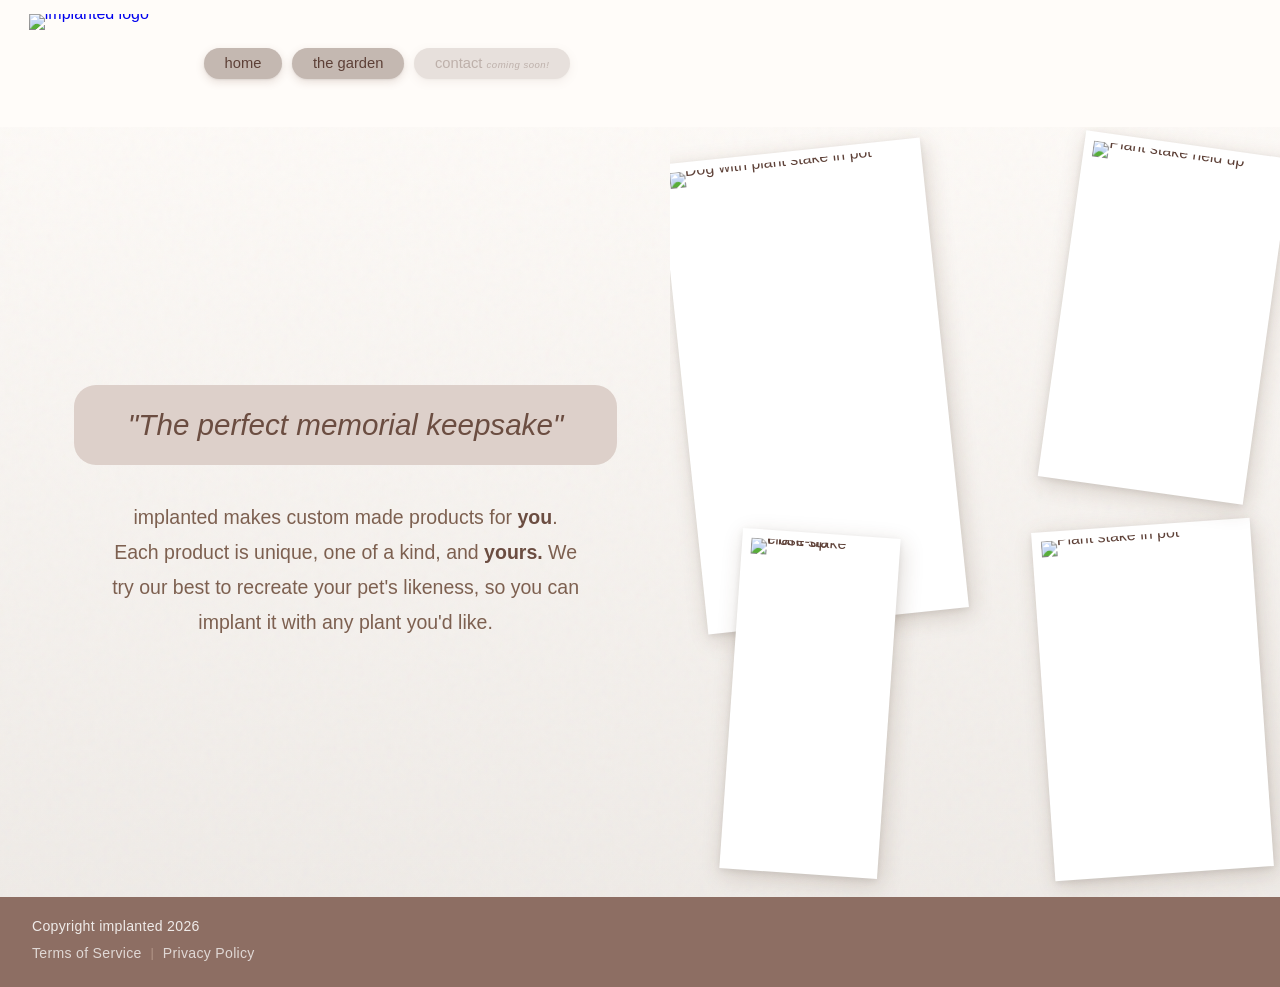
==== index.html @ e3f47401 "Add files via upload" ====
<!DOCTYPE html>
<html lang="en">
<head>
    <meta charset="UTF-8">
    <meta name="viewport" content="width=device-width, initial-scale=1.0">
    <!-- MOBILE REDIRECT — first in <head> so it fires before any render -->
    <script>
        (function () {
            if (sessionStorage.getItem('forceDesktop')) return;
            var isMobile = /Mobi|Android|iPhone|iPad|iPod|BlackBerry|IEMobile|Opera Mini/i.test(navigator.userAgent)
                        || (navigator.maxTouchPoints > 1 && window.innerWidth <= 1024);
            if (isMobile) window.location.replace('mobile.html');
        })();
    </script>
    <title>implanted | Custom 3D Pet Decor</title>
    <link href="https://fonts.googleapis.com/css2?family=Dancing+Script:wght@600;700&family=Montserrat:wght@300;400;500&family=Playfair+Display:ital,wght@0,400;0,600;1,400&display=swap" rel="stylesheet">
    <link rel="stylesheet" href="styles.css">
    <style>
    /* ── Silky animation keyframes ── */
    @keyframes _overlayIn  { from{opacity:0}                                        to{opacity:1} }
    @keyframes _overlayOut { from{opacity:1}                                        to{opacity:0} }
    @keyframes _cardIn     { from{opacity:0;transform:scale(0.88) translateY(32px)} to{opacity:1;transform:scale(1) translateY(0)} }
    @keyframes _cardOut    { from{opacity:1;transform:scale(1) translateY(0)}       to{opacity:0;transform:scale(0.93) translateY(18px)} }
    @keyframes _pageIn     { from{opacity:0;transform:translateY(24px)}             to{opacity:1;transform:translateY(0)} }
    @keyframes _pageOut    { from{opacity:1;transform:translateY(0)}                to{opacity:0;transform:translateY(-16px)} }
    @keyframes _lbSwap     { from{opacity:0;transform:scale(0.96)}                  to{opacity:1;transform:scale(1)} }

    /* 'forwards' keeps the final keyframe state — classes are never removed mid-paint */
    .page-leaving  { animation:_pageOut 0.22s cubic-bezier(.4,0,.6,1)  both; pointer-events:none; }
    .page-entering { animation:_pageIn  0.34s cubic-bezier(.22,1,.36,1) both; }

    ._modal-overlay-in  { animation:_overlayIn  0.22s ease both; }
    ._modal-overlay-out { animation:_overlayOut 0.2s  ease both; }
    ._modal-card-in     { animation:_cardIn     0.38s cubic-bezier(.22,1,.36,1) both; }
    ._modal-card-out    { animation:_cardOut    0.22s cubic-bezier(.4,0,1,1)    both; }
    ._lb-img-swap       { animation:_lbSwap     0.24s ease both; }
    </style>
</head>
<body>

    <!-- ============================================================
         HEADER
    ============================================================ -->
    <header>
        <a class="logo" aria-label="implanted Home" id="logoLink" href="javascript:void(0)" onclick="showPage('home')">
            <div id="logoContainer">
                <img class="logo-frame active" src="https://res.cloudinary.com/daa6tizgt/image/upload/v1778347550/2_coyaic.png" alt="implanted logo" />
                <img class="logo-frame"        src="https://res.cloudinary.com/daa6tizgt/image/upload/v1778347550/3_gdafje.png" alt="" />
                <img class="logo-frame"        src="https://res.cloudinary.com/daa6tizgt/image/upload/v1778347550/4_cb2seg.png" alt="" />
                <img class="logo-frame"        src="https://res.cloudinary.com/daa6tizgt/image/upload/v1778347550/5_opm301.png" alt="" />
                <img class="logo-frame"        src="https://res.cloudinary.com/daa6tizgt/image/upload/v1778347549/6_aorsab.png" alt="" />
                <img class="logo-frame"        src="https://res.cloudinary.com/daa6tizgt/image/upload/v1778347549/7_xacohg.png" alt="" />
                <img class="logo-frame"        src="https://res.cloudinary.com/daa6tizgt/image/upload/v1778347549/8_jvsukc.png" alt="" />
            </div>
        </a>

        <style>
        #logoLink {
            display: flex;
            align-items: center;
            line-height: 0;
        }
        #logoContainer {
            position: relative;
            display: block;
            height: 100px;
            width: 175px; /* will be corrected by JS once image loads */
        }
        #logoContainer .logo-frame {
            position: absolute;
            top: 0; left: 0;
            height: 100px;
            width: auto;
            opacity: 0;
            pointer-events: none;
            display: block;
            /* NO transition here — instant swap, no flicker */
        }
        #logoContainer .logo-frame.active {
            opacity: 1;
        }
        </style>

        <script>
        (function(){
            var container = document.getElementById('logoContainer');
            var imgs = Array.prototype.slice.call(container.querySelectorAll('.logo-frame'));
            var current = 0;
            var animTimer = null;
            var STEP_MS = 35; /* fast, fluid */

            function show(idx) {
                imgs[current].classList.remove('active');
                imgs[idx].classList.add('active');
                current = idx;
            }

            function stepForward() {
                if (current >= imgs.length - 1) return;
                show(current + 1);
                if (current < imgs.length - 1) {
                    animTimer = setTimeout(stepForward, STEP_MS);
                }
            }

            function stepBackward() {
                if (current <= 0) return;
                show(current - 1);
                if (current > 0) {
                    animTimer = setTimeout(stepBackward, STEP_MS);
                }
            }

            function stopAnim() {
                if (animTimer) { clearTimeout(animTimer); animTimer = null; }
            }

            container.addEventListener('mouseenter', function(){ stopAnim(); stepForward(); });
            container.addEventListener('mouseleave', function(){ stopAnim(); stepBackward(); });

            /* Size container to image's natural aspect ratio */
            function sizeContainer() {
                if (!imgs[0].naturalWidth) return;
                var w = Math.round(100 * imgs[0].naturalWidth / imgs[0].naturalHeight);
                container.style.width = w + 'px';
                imgs.forEach(function(img){ img.style.width = w + 'px'; });
            }
            imgs[0].addEventListener('load', sizeContainer);
            sizeContainer(); /* if already cached */
        })();
        </script>

        <nav>
            <a onclick="showPage('home')">Home</a>
            <a onclick="showPage('shop')">THE GARDEN</a>
            <a style="opacity:0.4;cursor:default;pointer-events:none;">Contact <span style="font-size:0.65em;font-style:italic;letter-spacing:0.5px;">Coming soon!</span></a>
        </nav>
    </header>

    <!-- ============================================================
         HOME PAGE
    ============================================================ -->
    <div id="content-home">
        <div class="home-layout">

            <!-- Left column: quote + body text -->
            <div class="home-left">
                <div class="quote-box">
                    <p class="quote-text">"The perfect memorial keepsake"</p>
                </div>
                <p class="home-body-text">
                    implanted makes custom made products for <strong>you</strong>. Each product is unique, one of a kind, and <strong>yours.</strong> We try our best to recreate your pet's likeness, so you can implant it with any plant you'd like.
                </p>
            </div>

            <!-- Right column: photo collage -->
            <div class="home-right">
                <div class="photo-collage">
                    <!-- Top-left: large dog photo, rotated CCW -->
                    <div class="photo photo-dog">
                        <img src="https://res.cloudinary.com/daa6tizgt/image/upload/v1776377572/IMG_0044_1_jrao4p.jpg" alt="Dog with plant stake in pot" />
                    </div>
                    <!-- Top-right: stake held up, rotated CW -->
                    <div class="photo photo-stake-tr">
                        <img src="https://res.cloudinary.com/daa6tizgt/image/upload/v1776380717/IMG_0185_nzknkl.jpg" alt="Plant stake held up" />
                    </div>
                    <!-- Bottom-left: stake held, rotated CW slightly -->
                    <div class="photo photo-stake-bl">
                        <img src="https://res.cloudinary.com/daa6tizgt/image/upload/v1776377572/IMG_0048_1_dnknin.jpg" alt="Plant stake close-up" />
                    </div>
                    <!-- Bottom-right: pot with stake, rotated CCW slightly -->
                    <div class="photo photo-pot">
                        <img src="https://res.cloudinary.com/daa6tizgt/image/upload/v1776377572/IMG_0056_r2qeh1.jpg" alt="Plant stake in pot" />
                    </div>
                </div>
            </div>

        </div>
    </div>

    <!-- ============================================================
         CONTACT PAGE (Live Chat)
    ============================================================ -->
    <div id="content-contact" class="hidden">
        <div class="contact-container">
            <h1>Support Chat</h1>
            <p class="contact-intro">Send us a message and we'll get back to you as soon as possible. One message per 30 minutes.</p>

            <div class="chat-status-bar" id="chatStatusBar">
                <span class="status-dot connecting" id="statusDot"></span>
                <span id="statusText" class="countdown-text">Connecting…</span>
            </div>

            <div class="chat-window">
                <div class="chat-messages" id="chatMessages">
                    <div class="chat-empty" id="chatEmpty">
                        <svg width="32" height="32" viewBox="0 0 24 24" fill="none" stroke="#D7CCC8"
                             stroke-width="1.5" stroke-linecap="round" stroke-linejoin="round">
                            <path d="M21 15a2 2 0 0 1-2 2H7l-4 4V5a2 2 0 0 1 2-2h14a2 2 0 0 1 2 2z"></path>
                        </svg>
                        <span>No Support Chats, Have an Issue?</span>
                    </div>
                </div>
                <div class="chat-input-row">
                    <textarea id="chatInput" class="chat-textarea" placeholder="Type your message…" rows="1" disabled
                        oninput="this.style.height='auto';this.style.height=Math.min(this.scrollHeight,110)+'px'"
                        onkeydown="if(event.key==='Enter'&&!event.shiftKey){event.preventDefault();sendMessage();}"></textarea>
                    <button class="chat-send-btn" id="sendBtn" onclick="sendMessage()" disabled>Send</button>
                </div>
            </div>
        </div>
    </div>

    <!-- ============================================================
         PRIVACY POLICY
    ============================================================ -->
    <div id="content-privacy" class="hidden">
        <div class="policy-container">
            <h1>Privacy Policy</h1>

            <p>Your privacy is our utmost concern. Listed below is everything we collect, use, and distribute.</p>

            <h2>What's Collected</h2>
            <p>Listed below is everything required for us to collect to create, deliver, and send updates on your product.</p>
            <ul>
                <li>Your Name and Address</li>
                <li>Your Email Address</li>
                <li>Your Pet Photo</li>
            </ul>

            <h2>How the Photos are Used</h2>
            <p>Your photo is the centerpiece of the product production. We required it for the 3D recreation on your custom product. Additionally, the finished product may be used in a social media post, however your information will <strong>NEVER</strong> be made public, in any scenario.</p>

            <h2>Payments and User Data</h2>
            <p>Your card information does not get stored on our servers. We use Stripe, a trusted company for payment processing.</p>
            <p>Amazon Web Services are in play keeping order data, order pet photos, and order tracking online.</p>

            <h2>Our Promise</h2>
            <p>None of your data will ever be sold, traded, rented, or anything of that matter. It is purely used for the production and safe delivery of your product.</p>

            <h2>Concerns</h2>
            <p>If you have any concerns in our practices, please use the chat system on this website for any questions about your order, your privacy concerns, or any issues in your experience.</p>
        </div>
    </div>

    <!-- ============================================================
         TERMS OF SERVICE
    ============================================================ -->
    <div id="content-terms" class="hidden">
        <div class="policy-container">
            <h1>Terms of Service</h1>

            <p>Listed below are implanted's terms of service. By placing an order with us, you agree to each and every one of them.</p>

            <h2>1. Copyright Laws</h2>
            <p>Your image must be owned by you, it cannot be the work of any other person, unless you have permission to use their photo. Obviously, using a photo of your pet that a relative took on their phone and sent to you is fine. Our main concern is with professional photography or copyrighted work, ensure you have the proper permissions to upload and use the photo.</p>

            <h2>2. Photo Requirements</h2>
            <p>To make our lives easier, you must have the following truths in your photo:</p>
            <ul>
                <li><strong>Fully in Frame:</strong> The part of your pet you want on the product must be fully in frame, or else, we may have to as for another photo.</li>
                <li><strong>Obstructed Viewing:</strong> Do not send in a photo of a pet with large objects obscuring significant amounts of their body. While a small ball, or blades of grass is fine, please do not make us infer on where parts of the body are.</li>
                <li><strong>Decent Lighting:</strong> Don't send a photo in awful lighting, or with bad resolution. We need to be able to see your pet's features and true colors to properly recreate them.</li>
                <li><strong>Minimal Accessories:</strong> If you let your pet wear a sweater or bandana, please ensure it does not have crazy colors or hard-to-recreate designs, as it makes our job much more difficult. While a cute bandana or collar is fine, consider taking off a tie dye or complicated set of clothes.</li>
                <li>You can upload 1 photo for your order, if you use more than one, we will choose just one.</li>
            </ul>

            <h2>3. Creation and Deletion</h2>
            <p>The photo of your pet will stay on designated machines until the product has been created fully, at that point it will be deleted off of our servers and machines.</p>

            <h2>4. Custom Item Returns</h2>
            <p>Since every creation is different, we cannot accept returns for upset with how your product came out. However, we understand the shipping process is never perfect, and products do arrive broken at times. Please send us a message in the chat panel and we will send you a new product, free of charge.</p>

            <h2>5. Safety and Durability</h2>
            <p>All our products are printed out of PETG (Polyethylene Terephthalate Glycol-modified), better known for its outstanding material performance against UV and weathering, however paint or material may degrade in outdoor conditions, we are not responsible for destruction of the product after improper placement. However, it is not invincible, please keep it away from excess heat or functional stress. As well as this, extreme heat may cause warping. As it is plastic, it may be a good idea to keep it away from direct sunlight as much as possible.</p>
            <p><strong>Child Safety: Any product with sharp edges or points should be kept away from children, we are not responsible for any injuries caused from our products due to insufficient handling.</strong></p>
            <h2>6. Media Posts</h2>
            <p>When you place an order with us, you consent to your product being used in social media posts, where it will be visible. However, your information in any scenario will <strong>NEVER</strong> be made public, you can count on us for that.</p>
        </div>
    </div>
    <div id="content-shop" class="hidden">
        <div class="shop-header">
            <h1>The Garden</h1>
            <p>Custom made keepsakes you'll love for ages.</p>
            <div class="shop-divider"></div>
        </div>

        <div class="shop-grid">
            <div class="product-card" onclick="showPage('product-pet-plant-stake')" style="cursor:pointer;">
                <div class="product-badge" style="display:none;">25% Off</div>

                <div class="product-image-wrap" style="aspect-ratio: 3 / 4; overflow: hidden;">
                    <div id="shopCardImg" style="width:100%;height:100%;background-size:cover;background-position:center top;border-radius:inherit;"></div>
                </div>

                <div class="product-info">
                    <h3 class="product-name"><span class="product-name-the">the</span>Implanted Pet Stake</h3>
                    <div class="product-footer">
                        <div class="product-price">$19.99</div>
                        <button class="shop-btn"
                                onclick="event.stopPropagation(); showPage('product-pet-plant-stake')">View Item</button>
                    </div>
                </div>
            </div>

        </div>
    </div>

    <!-- ============================================================
         PRODUCT DETAIL — Pet Plant Stake
    ============================================================ -->
    <div id="content-product-pet-plant-stake" class="hidden">
        <div class="product-detail-back" onclick="showPage('shop')">
            ← Back to the Garden
        </div>

        <div class="product-detail-container">
            <!-- Images -->
            <div class="product-detail-images">
                <div class="product-detail-main-img" id="mainProductImg">
                </div>
                <div class="product-detail-thumb-row" id="thumbRow">
                </div>
            </div>

            <!-- Info -->
            <div class="product-detail-info">
                <h1 class="product-detail-title">Implanted Pet Stake</h1>
                <p class="product-detail-sale" style="display:none;">25% Off</p>

                <div class="product-detail-price-row">
                    <span class="product-detail-price">$19.99</span>
                    <span class="product-detail-price-orig" style="display:none;">$46.65</span>
                </div>

                <div class="product-detail-divider"></div>

                <p class="product-detail-desc">
                    What's better than a cute plant stake? A plant stake with your FAVORITE pet on it!
                    Meet the Implanted Pet Stake, upload a photo, we process it, and put it onto a 3D model.
                </p>
                <p class="product-detail-desc"><strong>Free shipping until we get off GitHub!</strong></p>

                <ul class="product-detail-features">
                    <li>Medium sized design, perfect for all plants.</li>
                    <li>Nostalgia perfected design.</li>
                    <li>Crafted from YOUR photo.</li>
                    <li>Printed in weathering resistant PETG.</li>
                </ul>

                <button class="product-detail-order-btn" onclick="openEmailModal()">Email Us!</button>
                <p class="product-detail-note">Orders are made-to-order. Please allow 1-7 days for production.</p>
                <p class="product-detail-note" style="margin-top:6px;font-style:italic;opacity:0.75;">Placing orders through email is not permanent, as traction is gained and infrastructure is created, orders will be switched to on-site.</p>
            </div>
        </div>
    </div>

    <script>
    // ── Animated page transitions (wraps app.js showPage) ────────
    window.addEventListener('load', function() {
        if (typeof showPage === 'function') {
            var _origShowPage = showPage;
            window.showPage = function(name) {
                var current = document.querySelector('[id^="content-"]:not(.hidden)');
                if (current && !current.classList.contains('hidden')) {
                    current.classList.add('page-leaving');
                    current.addEventListener('animationend', function onOut() {
                        current.removeEventListener('animationend', onOut);
                        current.classList.remove('page-leaving');
                        _origShowPage(name);
                        var next = document.getElementById('content-' + name);
                        if (next) {
                            next.classList.add('page-entering');
                            next.addEventListener('animationend', function onIn() {
                                next.removeEventListener('animationend', onIn);
                                next.classList.remove('page-entering');
                            }, { once: true });
                        }
                    }, { once: true });
                } else {
                    _origShowPage(name);
                    var next = document.getElementById('content-' + name);
                    if (next) {
                        next.classList.add('page-entering');
                        next.addEventListener('animationend', function onIn() {
                            next.removeEventListener('animationend', onIn);
                            next.classList.remove('page-entering');
                        }, { once: true });
                    }
                }
            };
        }
    });

    // ── Animated modal helpers ────────────────────────────────────
    function _animModalOpen(overlayEl, cardEl) {
        overlayEl.style.display = 'flex';
        // Force a reflow so the browser registers the display change before animating
        void overlayEl.offsetWidth;
        overlayEl.classList.remove('_modal-overlay-out');
        overlayEl.classList.add('_modal-overlay-in');
        if (cardEl) {
            cardEl.classList.remove('_modal-card-out');
            cardEl.classList.add('_modal-card-in');
        }
        document.body.style.overflow = 'hidden';
        // No class removal on animationend — 'both' fill-mode holds the final opacity:1 state
    }
    function _animModalClose(overlayEl, cb) {
        if (!overlayEl || overlayEl.style.display === 'none') { if (cb) cb(); return; }
        var card = overlayEl.querySelector('div');
        overlayEl.classList.remove('_modal-overlay-in');
        overlayEl.classList.add('_modal-overlay-out');
        if (card) {
            card.classList.remove('_modal-card-in');
            card.classList.add('_modal-card-out');
        }
        overlayEl.addEventListener('animationend', function onDone() {
            overlayEl.removeEventListener('animationend', onDone);
            overlayEl.style.display = 'none';
            // Reset animation classes so next open plays fresh
            overlayEl.classList.remove('_modal-overlay-out', '_modal-overlay-in');
            if (card) card.classList.remove('_modal-card-out', '_modal-card-in');
            document.body.style.overflow = '';
            if (cb) cb();
        }, { once: true });
    }
    </script>

    <script>
    // ── Shop card alternating images ──────────────────────────────
    (function() {
        var shopImgs = [
            'https://res.cloudinary.com/daa6tizgt/image/upload/v1776380717/IMG_0185_nzknkl.jpg'
        ];
        var idx = 0;
        var el = document.getElementById('shopCardImg');
        function setShop() { if(el) el.style.backgroundImage = "url('" + shopImgs[idx % shopImgs.length] + "')"; }
        setShop();
        setInterval(function(){ idx++; setShop(); }, 3000);
    })();

    // ── Product detail image gallery ──────────────────────────────
    (function() {
        const frontImages = [
            'https://res.cloudinary.com/daa6tizgt/image/upload/v1776380717/IMG_0182_fg52pz.jpg',
            'https://res.cloudinary.com/daa6tizgt/image/upload/v1776380717/IMG_0185_nzknkl.jpg'
        ];
        const allImages = [
            'https://res.cloudinary.com/daa6tizgt/image/upload/v1776377572/IMG_0044_1_jrao4p.jpg',
            'https://res.cloudinary.com/daa6tizgt/image/upload/v1776380717/IMG_0182_fg52pz.jpg',
            'https://res.cloudinary.com/daa6tizgt/image/upload/v1776380717/IMG_0185_nzknkl.jpg',
            'https://res.cloudinary.com/daa6tizgt/image/upload/v1776377572/IMG_0048_1_dnknin.jpg',
            'https://res.cloudinary.com/daa6tizgt/image/upload/v1776377572/IMG_0056_r2qeh1.jpg'
        ];

        window._deskGallery = allImages;
        window._deskGalleryIdx = 0;

        const startFront = frontImages[Math.floor(Math.random() * frontImages.length)];
        window._deskGalleryIdx = allImages.indexOf(startFront);
        if (window._deskGalleryIdx < 0) window._deskGalleryIdx = 0;

        const mainImg = document.getElementById('mainProductImg');
        mainImg.style.backgroundImage = "url('" + startFront + "')";
        mainImg.style.backgroundSize = 'cover';
        mainImg.style.backgroundPosition = 'center top';
        mainImg.style.aspectRatio = '3 / 4';
        mainImg.style.cursor = 'pointer';
        mainImg.title = 'Click to view gallery';
        mainImg.addEventListener('click', function() { openDesktopGallery(window._deskGalleryIdx); });

        const thumbRow = document.getElementById('thumbRow');
        allImages.forEach(function(url, i) {
            const thumb = document.createElement('div');
            thumb.className = 'product-detail-thumb' + (i === 0 ? ' active' : '');
            thumb.style.backgroundImage = "url('" + url + "')";
            thumb.style.backgroundSize = 'cover';
            thumb.style.backgroundPosition = 'center top';
            thumb.style.aspectRatio = '3 / 4';
            thumb.style.cursor = 'pointer';
            thumb.onclick = function() {
                window._deskGalleryIdx = i;
                mainImg.style.backgroundImage = "url('" + url + "')";
                thumbRow.querySelectorAll('.product-detail-thumb').forEach(function(t) { t.classList.remove('active'); });
                thumb.classList.add('active');
            };
            thumb.addEventListener('dblclick', function(e) { e.stopPropagation(); openDesktopGallery(i); });
            thumbRow.appendChild(thumb);
        });
    })();

    // ── Gallery Lightbox with arrows ──────────────────────────────
    function openDesktopGallery(startIdx) {
        var imgs = window._deskGallery || [];
        window._deskGalleryIdx = ((startIdx || 0) + imgs.length) % imgs.length;
        var lb = document.getElementById('desktopGalleryLb');
        if (!lb) {
            lb = document.createElement('div');
            lb.id = 'desktopGalleryLb';
            lb.style.cssText = 'position:fixed;inset:0;z-index:9999;background:rgba(0,0,0,0.88);display:flex;align-items:center;justify-content:center;';
            lb.innerHTML =
                '<img id="deskLbImg" style="max-width:80vw;max-height:88vh;border-radius:16px;box-shadow:0 8px 48px rgba(0,0,0,0.7);object-fit:contain;user-select:none;pointer-events:none;" />'
              + '<div id="deskLbCounter" style="position:absolute;top:22px;left:50%;transform:translateX(-50%);background:rgba(255,255,255,0.12);backdrop-filter:blur(4px);color:#fff;font-family:Montserrat,sans-serif;font-size:0.75rem;padding:5px 14px;border-radius:20px;letter-spacing:1px;"></div>'
              + '<button onclick="event.stopPropagation();deskGalleryNav(-1)" style="position:absolute;left:22px;top:50%;transform:translateY(-50%);background:rgba(255,255,255,0.15);border:none;color:#fff;font-size:2rem;width:52px;height:52px;border-radius:50%;cursor:pointer;display:flex;align-items:center;justify-content:center;transition:background 0.2s;" onmouseover="this.style.background=\'rgba(255,255,255,0.28)\'" onmouseout="this.style.background=\'rgba(255,255,255,0.15)\'">&#8249;</button>'
              + '<button onclick="event.stopPropagation();deskGalleryNav(1)"  style="position:absolute;right:22px;top:50%;transform:translateY(-50%);background:rgba(255,255,255,0.15);border:none;color:#fff;font-size:2rem;width:52px;height:52px;border-radius:50%;cursor:pointer;display:flex;align-items:center;justify-content:center;transition:background 0.2s;" onmouseover="this.style.background=\'rgba(255,255,255,0.28)\'" onmouseout="this.style.background=\'rgba(255,255,255,0.15)\'">&#8250;</button>'
              + '<button onclick="event.stopPropagation();closeDesktopGallery()" style="position:absolute;top:20px;right:24px;background:rgba(255,255,255,0.15);border:none;color:#fff;font-size:1.6rem;width:44px;height:44px;border-radius:50%;cursor:pointer;line-height:1;">✕</button>';
            lb.addEventListener('click', function(e){ if(e.target===lb) closeDesktopGallery(); });
            document.body.appendChild(lb);
        }
        deskGalleryRender();
        lb.style.display = 'flex';
        void lb.offsetWidth;
        lb.classList.remove('_modal-overlay-out');
        lb.classList.add('_modal-overlay-in');
        document.body.style.overflow = 'hidden';
    }

    function deskGalleryRender() {
        var imgs = window._deskGallery || [];
        var idx  = window._deskGalleryIdx;
        var img  = document.getElementById('deskLbImg');
        var ctr  = document.getElementById('deskLbCounter');
        if (img) {
            img.classList.remove('_lb-img-swap');
            void img.offsetWidth; // reflow to restart animation
            img.src = imgs[idx];
            img.classList.add('_lb-img-swap');
        }
        if (ctr) ctr.textContent = (idx + 1) + ' / ' + imgs.length;
        // Sync main product image
        var mainImg = document.getElementById('mainProductImg');
        if (mainImg) {
            mainImg.style.backgroundImage = "url('" + imgs[idx] + "')";
            var thumbRow = document.getElementById('thumbRow');
            if (thumbRow) {
                thumbRow.querySelectorAll('.product-detail-thumb').forEach(function(t, i) {
                    t.classList.toggle('active', i === idx);
                });
            }
        }
    }

    function deskGalleryNav(dir) {
        var imgs = window._deskGallery || [];
        window._deskGalleryIdx = (window._deskGalleryIdx + dir + imgs.length) % imgs.length;
        deskGalleryRender();
    }

    function closeDesktopGallery() {
        var lb = document.getElementById('desktopGalleryLb');
        if (!lb || lb.style.display === 'none') return;
        lb.classList.remove('_modal-overlay-in');
        lb.classList.add('_modal-overlay-out');
        lb.addEventListener('animationend', function onDone() {
            lb.removeEventListener('animationend', onDone);
            lb.style.display = 'none';
            lb.classList.remove('_modal-overlay-out');
            document.body.style.overflow = '';
        }, { once: true });
    }

    document.addEventListener('keydown', function(e){
        var lb = document.getElementById('desktopGalleryLb');
        if (lb && lb.style.display !== 'none') {
            if (e.key === 'ArrowLeft')  deskGalleryNav(-1);
            if (e.key === 'ArrowRight') deskGalleryNav(1);
            if (e.key === 'Escape')     closeDesktopGallery();
            return;
        }
        if (e.key === 'Escape') closeEmailModal();
    });

    // ── Terms of Service Agreement Popup ─────────────────────────
    function openEmailModal() {
        var t = document.getElementById('tosModal');
        if (!t) {
            t = document.createElement('div');
            t.id = 'tosModal';
            t.style.cssText = 'position:fixed;inset:0;z-index:9999;background:rgba(93,64,55,0.6);backdrop-filter:blur(4px);display:flex;align-items:center;justify-content:center;padding:20px;';
            t.innerHTML = `
<div style="background:#FFFCF9;border-radius:20px;max-width:480px;width:100%;box-shadow:0 12px 60px rgba(93,64,55,0.28);overflow:hidden;font-family:'Montserrat',sans-serif;">
  <div style="background:#8D6E63;padding:18px 24px;display:flex;align-items:center;justify-content:space-between;">
    <span style="font-family:'Playfair Display',serif;font-size:1.1rem;color:#FFF8E1;font-weight:600;">Terms of Service</span>
    <button onclick="closeTosModal()" style="background:rgba(255,255,255,0.15);border:none;color:#FFF8E1;font-size:1.2rem;width:32px;height:32px;border-radius:50%;cursor:pointer;line-height:1;">✕</button>
  </div>
  <div style="padding:22px 24px 20px 24px;max-height:52vh;overflow-y:auto;">
    <p style="font-size:0.82rem;color:#6D4C41;line-height:1.7;margin-bottom:12px;">By passing this page you agree to the following terms:</p>
    <ul style="font-size:0.78rem;color:#6D4C41;line-height:1.8;padding-left:18px;margin-bottom:14px;">
      <li>You have creative license or permission to use the uploaded photo.</li>
      <li>Your photo has the wanted part of your pet in frame, there are no obstructions, there is good lighting, and any extremely complicated clothing is not on the animal.</li>
      <li>You cannot get a return for disliking the product, but if it is broken or dismantled on arrival, you are eligible for a new product, free of charge.</li>
      <li>You will not keep the product in direct sunlight or heat for extreme amounts of time, even though it is made from a weathering resistant material. Along with this, we are not responsible for degrading or delamination of paint or any other material on the product if left outside, as it is not designed for harsh weather conditions.</li>
      <li>You will keep the sharp object out of reach from children.</li>
      <li>You can upload 1 photo per order, no more no less.</li>
      <li>You consent to the product produced being posted on social media, with no mention to your info.</li>
    </ul>
    <p style="font-size:0.74rem;color:#A1887F;margin-bottom:18px;">Read the full version <a onclick="closeTosModal();showPage('terms')" style="color:#7CB342;cursor:pointer;text-decoration:underline;">here</a>.</p>
    <label style="display:flex;align-items:flex-start;gap:10px;cursor:pointer;padding:12px 14px;background:#EFEBE7;border-radius:10px;border:2px solid transparent;" id="tosAgreeLbl">
      <input type="checkbox" id="tosCheck" onchange="updateTosBtn()" style="margin-top:2px;accent-color:#7CB342;width:16px;height:16px;flex-shrink:0;cursor:pointer;">
      <span style="font-size:0.8rem;color:#5D4037;line-height:1.5;">I read and agree to the terms listed above, and fully understand them.</span>
    </label>
  </div>
  <div style="padding:16px 24px 20px 24px;display:flex;justify-content:flex-end;gap:10px;border-top:1px solid #E0D8D0;">
    <button onclick="closeTosModal()" style="background:transparent;border:1.5px solid #D7CCC8;color:#8D6E63;border-radius:10px;padding:9px 18px;font-family:'Montserrat',sans-serif;font-size:0.78rem;font-weight:600;cursor:pointer;">Cancel</button>
    <button id="tosAgreeBtn" onclick="onTosAgree()" disabled style="background:#C8C8C8;color:#fff;border:none;border-radius:10px;padding:9px 20px;font-family:'Montserrat',sans-serif;font-size:0.78rem;font-weight:600;cursor:not-allowed;transition:background 0.2s;">Continue \u2192</button>
  </div>
</div>`;
            t.addEventListener('click', function(e){ if(e.target===t) closeTosModal(); });
            document.body.appendChild(t);
        }
        var cb = document.getElementById('tosCheck');
        if (cb) cb.checked = false;
        updateTosBtn();
        var card = t.querySelector('div');
        _animModalOpen(t, card);
    }
    function updateTosBtn() {
        var cb  = document.getElementById('tosCheck');
        var btn = document.getElementById('tosAgreeBtn');
        var lbl = document.getElementById('tosAgreeLbl');
        if (!btn || !cb) return;
        if (cb.checked) {
            btn.disabled = false;
            btn.style.background = '#8D6E63';
            btn.style.cursor = 'pointer';
            if (lbl) lbl.style.borderColor = '#A5D6A7';
        } else {
            btn.disabled = true;
            btn.style.background = '#C8C8C8';
            btn.style.cursor = 'not-allowed';
            if (lbl) lbl.style.borderColor = 'transparent';
        }
    }
    function closeTosModal() {
        var t = document.getElementById('tosModal');
        _animModalClose(t);
    }
    function onTosAgree() {
        var t = document.getElementById('tosModal');
        _animModalClose(t, function(){ openEmailModalDirect(); });
    }

    // ── Email Modal ───────────────────────────────────────────────
    function openEmailModalDirect() {
        var m = document.getElementById('emailModal');
        if (!m) {
            m = document.createElement('div');
            m.id = 'emailModal';
            m.style.cssText = 'position:fixed;inset:0;z-index:9998;background:rgba(93,64,55,0.55);backdrop-filter:blur(4px);display:flex;align-items:center;justify-content:center;padding:20px;';
            m.innerHTML = `
<div style="background:#FFFCF9;border-radius:24px;max-width:560px;width:100%;box-shadow:0 12px 60px rgba(93,64,55,0.22);overflow:hidden;font-family:'Montserrat',sans-serif;">
  <!-- Header -->
  <div style="background:#8D6E63;padding:22px 28px 18px 28px;text-align:center;position:relative;">
    <svg width="160" height="52" viewBox="0 0 260 90" xmlns="http://www.w3.org/2000/svg">
      <defs><path id="emCurve" d="M 20,65 Q 130,15 240,65" fill="transparent"/></defs>
      <text font-family="'Dancing Script',cursive" font-size="42" fill="#FFF8E1" font-weight="bold">
        <textPath href="#emCurve" startOffset="50%" text-anchor="middle">implanted</textPath>
      </text>
      <path d="M 50,70 Q 130,30 210,70" stroke="#A5D6A7" stroke-width="3" fill="transparent" stroke-linecap="round"/>
    </svg>
    <button onclick="closeEmailModal()" style="position:absolute;top:14px;right:18px;background:rgba(255,255,255,0.15);border:none;color:#FFF8E1;font-size:1.3rem;width:36px;height:36px;border-radius:50%;cursor:pointer;">✕</button>
  </div>
  <!-- Body -->
  <div style="padding:28px 30px 24px 30px;">
    <p style="font-family:'Playfair Display',serif;font-size:1.45rem;font-weight:600;color:#5D4037;margin-bottom:4px;">My Product Purchase</p>
    <p style="font-size:0.8rem;color:#8D6E63;margin-bottom:20px;">
      to: <span id="emailAddr" style="color:#7CB342;font-weight:600;cursor:pointer;border-bottom:1px dashed #7CB342;" title="Click to copy" onclick="copyEmail()">implantedemailing@gmail.com</span>
      <span id="copiedTag" style="display:none;margin-left:8px;font-size:0.7rem;color:#7CB342;font-style:italic;">✓ Copied!</span>
    </p>
    <p style="font-family:'Playfair Display',serif;font-size:1rem;color:#5D4037;margin-bottom:4px;">Dear <span style="font-family:'Dancing Script',cursive;font-size:1.15rem;color:#7CB342;text-decoration:underline;text-decoration-color:#A5D6A7;">implanted</span>,</p>
    <p style="font-size:0.68rem;color:#A1887F;font-style:italic;margin-bottom:14px;">This is merely an example, write what you wish in the email you send</p>
    <p style="font-size:0.88rem;color:#6D4C41;line-height:1.75;margin-bottom:16px;">I am ordering (number of plant stakes) with the (photo) provided below, please deliver it (location of delivery), my FULL address is (Street, City, ZIP Code, Country.) I hope this image works well!</p>
    <p style="font-size:0.76rem;color:#8D6E63;line-height:1.6;margin-bottom:22px;padding:14px 16px;background:#EFEBE7;border-radius:12px;">Anything in the example prompt that is in parentheses <strong>MUST</strong> be included in your email. We're sorry for the difficult ordering process right now, and promise it will be better in the future.</p>
    <div style="margin-top:22px;padding-top:18px;border-top:1px solid #E0D8D0;display:flex;justify-content:space-between;align-items:center;flex-wrap:wrap;gap:10px;">
      <p style="font-size:0.72rem;color:#A1887F;max-width:300px;line-height:1.5;">Copy the listed email address, write your email, and send it out! We will respond with an order confirmation ASAP, then get your product on the production line!</p>
      <button onclick="copyEmail()" style="background:#8D6E63;color:#FFF8E1;border:none;border-radius:10px;padding:10px 20px;font-family:'Montserrat',sans-serif;font-size:0.78rem;font-weight:600;letter-spacing:1px;cursor:pointer;">Copy Email</button>
    </div>
  </div>
</div>`;
            m.addEventListener('click', function(e){ if(e.target===m) closeEmailModal(); });
            document.body.appendChild(m);
        }
        var card = m.querySelector('div');
        _animModalOpen(m, card);
    }
    function closeEmailModal() {
        var m = document.getElementById('emailModal');
        _animModalClose(m);
    }
    function copyEmail() {
        var email = 'implantedemailing@gmail.com';
        if (navigator.clipboard && navigator.clipboard.writeText) {
            navigator.clipboard.writeText(email).then(function() {
                showCopiedToast();
            }).catch(function() {
                fallbackCopy(email);
            });
        } else {
            fallbackCopy(email);
        }
    }
    function fallbackCopy(text) {
        var ta = document.createElement('textarea');
        ta.value = text;
        ta.style.cssText = 'position:fixed;top:0;left:0;opacity:0;';
        document.body.appendChild(ta);
        ta.focus();
        ta.select();
        ta.setSelectionRange(0, 99999);
        try { document.execCommand('copy'); showCopiedToast(); } catch(e) {}
        document.body.removeChild(ta);
    }
    function showCopiedToast() {
        var existing = document.getElementById('copiedToast');
        if (existing) existing.remove();

        var toast = document.createElement('div');
        toast.id = 'copiedToast';
        toast.style.cssText = [
            'position:fixed;inset:0;z-index:99999;',
            'display:flex;align-items:center;justify-content:center;',
            'background:rgba(93,64,55,0.45);backdrop-filter:blur(12px);-webkit-backdrop-filter:blur(12px);',
            'animation:_overlayIn 0.28s cubic-bezier(.22,1,.36,1) both;',
            'cursor:pointer;'
        ].join('');

        toast.innerHTML = [
            '<div style="',
                'background:#FFFCF9;border-radius:28px;padding:48px 56px;',
                'display:flex;flex-direction:column;align-items:center;gap:20px;',
                'box-shadow:0 20px 70px rgba(93,64,55,0.28);',
                'max-width:380px;width:90%;text-align:center;',
                'animation:_cardIn 0.38s cubic-bezier(.22,1,.36,1) both;',
            '">',
                '<div style="',
                    'width:72px;height:72px;border-radius:50%;',
                    'background:linear-gradient(135deg,#7CB342,#A5D6A7);',
                    'display:flex;align-items:center;justify-content:center;',
                    'box-shadow:0 6px 24px rgba(124,179,66,0.35);',
                '">',
                    '<svg width="34" height="34" viewBox="0 0 24 24" fill="none" stroke="#fff" stroke-width="2.5" stroke-linecap="round" stroke-linejoin="round">',
                        '<polyline points="20 6 9 17 4 12"></polyline>',
                    '</svg>',
                '</div>',
                '<div>',
                    '<p style="font-family:\'Playfair Display\',serif;font-size:1.3rem;font-weight:600;color:#5D4037;margin-bottom:8px;">Copied!</p>',
                    '<p style="font-family:\'Montserrat\',sans-serif;font-size:0.83rem;color:#8D6E63;line-height:1.6;">Email address copied<br>to your clipboard.</p>',
                '</div>',
                '<p style="font-family:\'Montserrat\',sans-serif;font-size:0.68rem;color:#A1887F;letter-spacing:0.5px;">Click anywhere to dismiss</p>',
            '</div>'
        ].join('');

        document.body.appendChild(toast);

        function dismissToast() {
            if (!document.getElementById('copiedToast')) return;
            toast.style.animation = '_overlayOut 0.22s ease both';
            var card = toast.querySelector('div');
            if (card) card.style.animation = '_cardOut 0.22s cubic-bezier(.4,0,1,1) both';
            toast.addEventListener('animationend', function onDone() {
                toast.removeEventListener('animationend', onDone);
                toast.remove();
            }, { once: true });
        }

        toast.addEventListener('click', dismissToast);
        setTimeout(dismissToast, 2200);
    }
    document.addEventListener('keydown', function(e){ if(e.key==='Escape'){ closeDesktopGallery(); closeTosModal(); closeEmailModal(); } });
    </script>

    <!-- ============================================================
         FOOTER
    ============================================================ -->
    <footer>
        <p>Copyright implanted 2026</p>
        <div class="footer-links">
            <a onclick="showPage('terms')">Terms of Service</a>
            <span class="footer-sep">|</span>
            <a onclick="showPage('privacy')">Privacy Policy</a>
        </div>
    </footer>

    <!-- Scripts — order matters: chat.js first, then app.js -->
    <script src="chat.js"></script>
    <script src="app.js"></script>

</body>
</html>
---- styles.css ----
/* ============================================================
   styles.css — implanted | Custom 3D Pet Decor
   ============================================================ */

/* --- GENERAL STYLES --- */
:root {
    --header-footer-bg: #8D6E63;
    --header-text: #FFF8E1;
    --text-color: #5D4037;
    --text-light: #FFFFFF;
    --accent-green: #7CB342;
    --bg-body-start: #FFFCF9;
    --bg-body-end: #EFEBE7;
    --border-color: #E0D8D0;
}

body {
    margin: 0;
    padding: 0;
    font-family: 'Calps', 'Nunito', sans-serif;
    color: var(--text-color);
    background-color: var(--bg-body-start);
    line-height: 1.9;
    font-weight: 400;
    user-select: none;
    -webkit-user-select: none;
    -moz-user-select: none;
    -ms-user-select: none;
    background-image:
        url("data:image/svg+xml,%3Csvg viewBox='0 0 200 200' xmlns='http://www.w3.org/2000/svg'%3E%3Cfilter id='noiseFilter'%3E%3CfeTurbulence type='fractalNoise' baseFrequency='0.65' numOctaves='3' stitchTiles='stitch'/%3E%3C/filter%3E%3Crect width='100%25' height='100%25' filter='url(%23noiseFilter)' opacity='0.03'/%3E%3C/svg%3E"),
        linear-gradient(to bottom, var(--bg-body-start) 0%, var(--bg-body-end) 100%);
    background-attachment: fixed;
    overflow-x: hidden;
}

/* --- UTILITIES --- */
.hidden { display: none !important; }

.fade-in { animation: fadeInPage 0.5s ease-out forwards; }

@keyframes fadeInPage {
    from { opacity: 0; transform: translateY(10px); }
    to   { opacity: 1; transform: translateY(0); }
}

/* =============================================================
   HEADER — pill-button nav style
   ============================================================= */
header {
    background-color: var(--bg-body-start);
    padding: 0.85rem 1.8rem;
    display: flex;
    align-items: center;
    position: relative;
    z-index: 10;
    box-shadow: none;
}

nav {
    display: flex;
    gap: 10px;
}

nav a {
    background-color: #C4B8B1;
    color: #5D4037;
    text-decoration: none;
    font-family: 'Calps', 'Nunito', sans-serif;
    font-size: 0.92rem;
    font-weight: 500;
    padding: 0.52rem 1.3rem;
    border-radius: 50px;
    cursor: pointer;
    letter-spacing: 0;
    text-transform: lowercase;
    box-shadow:
        0 3px 8px rgba(120, 85, 65, 0.18),
        0 1px 2px rgba(0, 0, 0, 0.07);
    transition: background-color 0.2s ease, box-shadow 0.2s ease;
    position: relative;
    line-height: 1;
}

nav a::after {
    display: none; /* Remove underline animation */
}

nav a:hover {
    background-color: #B8ABA3;
    color: #4A3028;
    box-shadow:
        0 4px 12px rgba(120, 85, 65, 0.22),
        0 1px 3px rgba(0, 0, 0, 0.08);
}

/* =============================================================
   HOME PAGE — two-column layout
   ============================================================= */
#content-home {
    overflow: hidden;
}

.home-layout {
    display: flex;
    height: calc(100vh - 130px); /* viewport minus header (~60px) and footer (~70px) */
    min-height: 560px;
    align-items: stretch;
}

/* ---- Left column: quote + body text ---- */
.home-left {
    flex: 0 0 42%;
    display: flex;
    flex-direction: column;
    align-items: center;
    justify-content: center;
    padding: 2rem 3.5rem 2rem 6%;
    gap: 2.2rem;
}

.quote-box {
    background-color: #DDD0CA;
    border-radius: 22px;
    padding: 1.3rem 2.2rem;
    max-width: 88%;
    width: 88%;
    display: flex;
    align-items: center;
    justify-content: center;
}

.quote-text {
    font-family: 'Calps', 'Nunito', sans-serif;
    font-style: italic;
    font-size: 1.85rem;
    color: #6B4D41;
    margin: 0;
    line-height: 1.3;
    text-align: center;
    font-weight: 400;
}

.home-body-text {
    font-family: 'Calps', 'Nunito', sans-serif;
    font-size: 1.22rem;
    color: #7D6050;
    line-height: 1.78;
    text-align: center;
    max-width: 88%;
    margin: 0;
    font-weight: 400;
}

.home-body-text strong {
    font-weight: 700;
    color: #6B4D41;
}

/* ---- Right column: photo collage ---- */
.home-right {
    flex: 1;
    position: relative;
    overflow: hidden;
}

.photo-collage {
    position: absolute;
    inset: 0;
}

/* All photo wrappers — polaroid white-border style */
.photo {
    position: absolute;
    background-color: #FFFFFF;
    padding: 9px;
    box-shadow:
        3px 6px 22px rgba(80, 50, 30, 0.18),
        0 2px 6px rgba(0, 0, 0, 0.08);
    line-height: 0;
}

.photo img {
    display: block;
    width: 100%;
    height: 100%;
    object-fit: cover;
}

/* --- Dog photo — large, top-left of collage, rotated CCW --- */
.photo-dog {
    left: 2%;
    top: 3%;
    width: 40%;
    height: 59%;
    transform: rotate(-6deg);
    transform-origin: center center;
    z-index: 1;
}

/* --- Stake photo — top right, rotated CW --- */
.photo-stake-tr {
    right: 2%;
    top: 2%;
    width: 31%;
    height: 43%;
    transform: rotate(8deg);
    transform-origin: center center;
    z-index: 3;
}

/* --- Stake photo — bottom left, rotated CW slightly --- */
.photo-stake-bl {
    left: 10%;
    bottom: 3%;
    width: 23%;
    height: 42%;
    transform: rotate(4deg);
    transform-origin: center center;
    z-index: 2;
}

/* --- Pot photo — bottom right, rotated CCW slightly --- */
.photo-pot {
    right: 3%;
    bottom: 3%;
    width: 33%;
    height: 43%;
    transform: rotate(-4deg);
    transform-origin: center center;
    z-index: 2;
}

/* =============================================================
   LEGACY HOME SECTIONS (kept for reference; no longer rendered)
   ============================================================= */
.hero {
    text-align: center;
    padding: 8rem 5% 4rem 5%;
    background-color: transparent;
    opacity: 0;
    animation: fadeInUp 1s ease-out forwards;
    animation-delay: 0.2s;
}

@keyframes fadeInUp {
    from { opacity: 0; transform: translateY(30px); }
    to   { opacity: 1; transform: translateY(0); }
}

@keyframes float {
    0%   { transform: translateY(0px); }
    50%  { transform: translateY(-10px); }
    100% { transform: translateY(0px); }
}

.hero h2 {
    font-family: 'Playfair Display', serif;
    font-size: 3.5rem;
    margin-bottom: 4rem;
    font-weight: 400;
    color: var(--text-color);
    letter-spacing: -0.5px;
    line-height: 1.2;
}

.green-text {
    color: var(--accent-green);
    font-size: 1.3em;
    font-weight: 700;
    display: inline-block;
    animation: float 6s ease-in-out infinite;
    cursor: default;
}

.furry-text {
    color: #8D6E63;
    font-size: 1.3em;
    font-weight: 700;
    display: inline-block;
    animation: float 6s ease-in-out infinite;
    animation-delay: 0.5s;
    cursor: default;
}

.image-gallery {
    display: flex;
    justify-content: center;
    flex-wrap: wrap;
    gap: 3rem;
    margin-top: 2rem;
}

.img-placeholder {
    width: 300px;
    height: 420px;
    background-color: #F5F0EB;
    display: flex;
    align-items: center;
    justify-content: center;
    color: #A1887F;
    border-radius: 4px;
    object-fit: cover;
    background-size: cover;
    background-position: center;
    border: 12px solid #FDFBF9;
    box-shadow: 0 10px 30px rgba(141, 110, 99, 0.15);
    transition: all 0.5s cubic-bezier(0.175, 0.885, 0.32, 1.275);
    position: relative;
}

.img-placeholder:nth-child(1) { transform: rotate(-2deg); }
.img-placeholder:nth-child(2) { transform: rotate(1deg); margin-top: -20px; }
.img-placeholder:nth-child(3) { transform: rotate(2deg); }

.img-placeholder:hover {
    transform: scale(1.05) rotate(0deg) translateY(-10px);
    box-shadow: 0 20px 40px rgba(141, 110, 99, 0.25);
    z-index: 5;
}

.mission {
    max-width: 900px;
    margin: 4rem auto 6rem auto;
    padding: 2rem 5%;
    text-align: center;
    position: relative;
}

.mission h2 {
    font-family: 'Dancing Script', cursive;
    font-size: 3.5rem;
    margin-bottom: 1.5rem;
    margin-top: 2rem;
    color: var(--text-color);
    font-weight: 700;
}

.mission p {
    font-size: 1.35rem;
    line-height: 2.1;
    color: #6D4C41;
    font-family: 'Playfair Display', serif;
}

.highlight-keyword {
    color: var(--accent-green);
    font-style: italic;
    font-weight: 600;
    transition: color 0.3s ease;
    cursor: default;
}

.highlight-keyword:hover { color: #6D4C41; }

.expectations {
    padding: 2rem 5% 8rem 5%;
    background-color: transparent;
    text-align: center;
}

.expectations h2 {
    margin-bottom: 5rem;
    font-family: 'Montserrat', sans-serif;
    font-size: 0.95rem;
    text-transform: uppercase;
    letter-spacing: 4px;
    color: #A1887F;
    position: relative;
    display: inline-block;
}

.expectations-grid {
    display: flex;
    justify-content: center;
    flex-wrap: wrap;
    gap: 4rem;
}

.expectation-item {
    flex: 0 1 280px;
    text-align: center;
    padding: 2rem;
    border-radius: 8px;
    transition: transform 0.3s ease;
}

.expectation-item:hover { transform: translateY(-10px); }

.expectation-item h3 {
    font-family: 'Playfair Display', serif;
    font-size: 1.4rem;
    margin-bottom: 0.5rem;
    margin-top: 1.5rem;
    color: #5D4037;
    font-weight: 600;
    font-style: italic;
}

.expectation-item p {
    font-size: 0.95rem;
    color: #8D6E63;
    line-height: 1.6;
    margin-top: 0.5rem;
}

.icon-circle {
    width: 80px;
    height: 80px;
    background-color: rgba(255, 255, 255, 0.4);
    border: 1px solid rgba(255, 255, 255, 0.6);
    border-radius: 50%;
    display: flex;
    align-items: center;
    justify-content: center;
    margin: 0 auto;
    transition: all 0.3s ease;
    box-shadow: 0 5px 15px rgba(141, 110, 99, 0.05);
}

.expectation-item:hover .icon-circle {
    background-color: #FFFFFF;
    transform: scale(1.1);
    box-shadow: 0 8px 20px rgba(141, 110, 99, 0.15);
}

.icon-svg {
    width: 36px;
    height: 36px;
    stroke: var(--accent-green);
    stroke-width: 1.5;
    fill: none;
    stroke-linecap: round;
    stroke-linejoin: round;
    transition: stroke 0.3s ease;
}

.expectation-item:hover .icon-svg { stroke: #5D4037; }

/* --- SCROLL REVEAL --- */
.reveal {
    opacity: 0;
    transform: translateY(80px);
    transition: all 1.2s ease-out;
}

.reveal.active {
    opacity: 1;
    transform: translateY(0);
}

/* --- CONTACT & POLICY --- */
.policy-container,
.contact-container {
    max-width: 800px;
    margin: 6rem auto;
    padding: 3rem 5%;
    background-color: rgba(255, 255, 255, 0.6);
    border-radius: 8px;
    box-shadow: 0 10px 40px rgba(141, 110, 99, 0.05);
    border: 1px solid rgba(255, 255, 255, 0.8);
}

.policy-container h1,
.contact-container h1 {
    font-family: 'Playfair Display', serif;
    font-size: 2.5rem;
    color: var(--text-color);
    text-align: center;
    margin-bottom: 3rem;
}

.policy-container h2 {
    font-family: 'Playfair Display', serif;
    font-size: 1.5rem;
    color: #8D6E63;
    margin-top: 2.5rem;
    margin-bottom: 1rem;
    border-bottom: 1px solid #D7CCC8;
    padding-bottom: 0.5rem;
    display: inline-block;
}

.policy-container p,
.policy-container ul { margin-bottom: 1.5rem; color: #6D4C41; }

.policy-container li { margin-bottom: 0.8rem; }

.highlight { color: var(--accent-green); font-weight: 500; }

/* --- LIVE CHAT --- */
.chat-window {
    display: flex;
    flex-direction: column;
    height: 420px;
    background-color: #FDFAF7;
    border: 1px solid #E0D8D0;
    border-radius: 6px;
    overflow: hidden;
    margin-bottom: 1.5rem;
}

.chat-messages {
    flex: 1;
    overflow-y: auto;
    padding: 1.25rem;
    display: flex;
    flex-direction: column;
    gap: 0.75rem;
    scroll-behavior: smooth;
}

.chat-messages::-webkit-scrollbar { width: 4px; }
.chat-messages::-webkit-scrollbar-track { background: transparent; }
.chat-messages::-webkit-scrollbar-thumb { background: #D7CCC8; border-radius: 2px; }

.chat-empty {
    flex: 1;
    display: flex;
    flex-direction: column;
    align-items: center;
    justify-content: center;
    color: #BCAAA4;
    font-size: 0.85rem;
    letter-spacing: 0.5px;
    gap: 0.5rem;
}

.chat-bubble {
    max-width: 75%;
    padding: 0.7rem 1rem;
    border-radius: 14px;
    font-size: 0.88rem;
    line-height: 1.5;
    word-wrap: break-word;
}

.bubble-customer {
    background-color: #EFEBE9;
    color: #5D4037;
    align-self: flex-end;
    border-bottom-right-radius: 3px;
}

.bubble-admin {
    background-color: #7CB342;
    color: white;
    align-self: flex-start;
    border-bottom-left-radius: 3px;
}

.bubble-time {
    font-size: 0.72rem;
    color: #BCAAA4;
    text-align: center;
    margin: 0.25rem 0;
    letter-spacing: 0.3px;
}

.chat-input-row {
    display: flex;
    align-items: flex-end;
    gap: 0.75rem;
    padding: 0.9rem 1.1rem;
    border-top: 1px solid #E0D8D0;
    background-color: #FDFAF7;
}

.chat-textarea {
    flex: 1;
    border: 1px solid #D7CCC8;
    border-radius: 8px;
    padding: 0.65rem 0.85rem;
    font-family: 'Montserrat', sans-serif;
    font-size: 0.88rem;
    color: #5D4037;
    background-color: #FDFBF9;
    resize: none;
    overflow: hidden;
    min-height: 40px;
    max-height: 110px;
    outline: none;
    transition: border-color 0.2s;
}

.chat-textarea:focus { border-color: #A1887F; }

.chat-send-btn {
    background-color: var(--header-footer-bg);
    color: #FFF8E1;
    border: none;
    border-radius: 8px;
    padding: 0.65rem 1.25rem;
    font-family: 'Montserrat', sans-serif;
    font-size: 0.8rem;
    font-weight: 600;
    letter-spacing: 0.5px;
    cursor: pointer;
    transition: background-color 0.2s;
    flex-shrink: 0;
}

.chat-send-btn:hover:not(:disabled) { background-color: #6D4C41; }
.chat-send-btn:disabled { opacity: 0.5; cursor: default; }

.chat-status-bar {
    display: flex;
    align-items: center;
    gap: 0.5rem;
    padding: 0.5rem 0 1rem 0;
    font-size: 0.78rem;
    color: #A1887F;
    letter-spacing: 0.3px;
}

.status-dot {
    width: 8px;
    height: 8px;
    border-radius: 50%;
    flex-shrink: 0;
}

.status-dot.connecting { background-color: #FFB74D; animation: pulse 1.2s ease-in-out infinite; }
.status-dot.online     { background-color: #7CB342; }
.status-dot.offline    { background-color: #EF5350; }
.status-dot.cooldown   { background-color: #FFB74D; }

@keyframes pulse {
    0%, 100% { opacity: 1; }
    50%       { opacity: 0.3; }
}

.countdown-text { font-size: 0.78rem; color: #A1887F; }

.contact-intro {
    font-size: 0.9rem;
    color: #8D6E63;
    margin-bottom: 1rem;
    line-height: 1.6;
}

/* =============================================================
   FOOTER — Saira Condensed, left-aligned
   ============================================================= */
footer {
    background-color: var(--header-footer-bg);
    color: #EFEBE9;
    text-align: left;
    padding: 1.25rem 2rem;
    font-family: 'Saira Condensed', sans-serif;
    font-size: 0.88rem;
    letter-spacing: 0.3px;
    font-weight: 400;
    text-transform: none;
}

footer p {
    margin: 0 0 0.2rem 0;
    line-height: 1.4;
}

.footer-links {
    display: flex;
    align-items: center;
    gap: 0.55rem;
    margin-top: 0.1rem;
}

.footer-sep {
    color: #C4A99A;
    opacity: 0.7;
    font-size: 0.8rem;
}

footer a {
    color: #EFEBE9;
    text-decoration: none;
    cursor: pointer;
    margin: 0;
    transition: opacity 0.2s;
    opacity: 0.85;
    border-bottom: none;
}

footer a:hover {
    opacity: 1;
    text-decoration: underline;
    border-bottom: none;
}

/* --- SHOP --- */
.shop-header {
    text-align: center;
    padding: 5rem 5% 2rem 5%;
    opacity: 0;
    animation: fadeInUp 1s ease-out forwards;
    animation-delay: 0.1s;
}

.shop-header h1 {
    font-family: 'Playfair Display', serif;
    font-size: 3rem;
    font-weight: 400;
    color: var(--text-color);
    font-style: italic;
    letter-spacing: -0.5px;
    margin: 0 0 0.5rem 0;
}

.shop-header p {
    font-size: 1rem;
    color: #A1887F;
    letter-spacing: 0.5px;
    margin: 0;
}

.shop-divider {
    width: 60px;
    height: 2px;
    background-color: var(--accent-green);
    opacity: 0.5;
    border-radius: 2px;
    margin: 1.5rem auto 0 auto;
}

.shop-grid {
    display: flex;
    justify-content: center;
    flex-wrap: wrap;
    gap: 3rem;
    padding: 4rem 5% 8rem 5%;
}

.product-card {
    width: 320px;
    background-color: rgba(255, 255, 255, 0.7);
    border-radius: 6px;
    overflow: hidden;
    box-shadow: 0 6px 24px rgba(141, 110, 99, 0.08);
    border: 1px solid rgba(255, 255, 255, 0.9);
    transition: transform 0.4s cubic-bezier(0.175, 0.885, 0.32, 1.275), box-shadow 0.4s ease;
    position: relative;
}

.product-card:hover {
    transform: translateY(-8px);
    box-shadow: 0 16px 40px rgba(141, 110, 99, 0.15);
}

.product-badge {
    position: absolute;
    top: 12px;
    left: 12px;
    background-color: #D32F2F;
    color: white;
    font-size: 0.72rem;
    font-weight: 700;
    letter-spacing: 1px;
    text-transform: uppercase;
    padding: 4px 10px;
    border-radius: 3px;
    z-index: 2;
}

.product-image-wrap {
    width: 100%;
    height: 360px;
    overflow: hidden;
    position: relative;
}

.product-info {
    padding: 1.5rem 1.5rem 1.2rem 1.5rem;
}

.product-name {
    font-family: 'Playfair Display', serif;
    font-size: 1.4rem;
    font-weight: 400;
    color: var(--text-color);
    margin: 0 0 1.25rem 0;
    line-height: 1.3;
    font-style: italic;
}

.product-name-the {
    display: block;
    font-size: 0.78rem;
    font-family: 'Montserrat', sans-serif;
    font-style: normal;
    letter-spacing: 2px;
    text-transform: uppercase;
    color: #A1887F;
    margin-bottom: 0.2rem;
}

.product-footer {
    display: flex;
    justify-content: space-between;
    align-items: center;
}

.product-price {
    font-family: 'Playfair Display', serif;
    font-size: 1.5rem;
    color: var(--text-color);
    font-weight: 400;
}

.shop-btn {
    background-color: var(--header-footer-bg);
    color: #FFF8E1;
    border: none;
    padding: 0.6rem 1.25rem;
    border-radius: 4px;
    font-family: 'Montserrat', sans-serif;
    font-weight: 600;
    font-size: 0.78rem;
    letter-spacing: 1.2px;
    text-transform: uppercase;
    cursor: pointer;
    transition: background-color 0.3s, transform 0.2s;
}

.shop-btn:hover { background-color: #6D4C41; transform: translateY(-2px); }

/* --- PRODUCT DETAIL --- */
.product-detail-back {
    padding: 2.5rem 5% 0 5%;
    font-family: 'Montserrat', sans-serif;
    font-size: 0.82rem;
    letter-spacing: 0.5px;
    color: #A1887F;
    cursor: pointer;
    display: inline-flex;
    align-items: center;
    gap: 0.4rem;
    transition: color 0.2s;
}

.product-detail-back:hover { color: #5D4037; }

.product-detail-container {
    display: flex;
    gap: 4rem;
    max-width: 1100px;
    margin: 3rem auto 8rem auto;
    padding: 0 5%;
}

.product-detail-images { flex: 1 1 45%; }

.product-detail-main-img {
    width: 100%;
    border-radius: 4px;
    overflow: hidden;
    box-shadow: 0 8px 30px rgba(141, 110, 99, 0.12);
    margin-bottom: 1rem;
}

.product-detail-thumb-row {
    display: flex;
    gap: 0.75rem;
    flex-wrap: wrap;
}

.product-detail-thumb {
    width: 70px;
    border-radius: 3px;
    overflow: hidden;
    border: 2px solid transparent;
    transition: border-color 0.2s, transform 0.2s;
    cursor: pointer;
    box-shadow: 0 2px 8px rgba(141, 110, 99, 0.1);
}

.product-detail-thumb:hover { transform: translateY(-2px); }
.product-detail-thumb.active { border-color: var(--header-footer-bg); }

.product-detail-thumb svg {
    width: 32px;
    height: 32px;
    stroke: #C8A99A;
    stroke-width: 1.2;
    fill: none;
}

.product-detail-info { flex: 1 1 50%; padding-top: 1rem; }

.product-detail-tag {
    font-size: 0.78rem;
    letter-spacing: 2px;
    text-transform: uppercase;
    color: #A1887F;
    margin-bottom: 0.75rem;
}

.product-detail-title {
    font-family: 'Playfair Display', serif;
    font-size: 2.6rem;
    font-weight: 400;
    font-style: italic;
    color: var(--text-color);
    margin: 0 0 0.5rem 0;
    line-height: 1.2;
}

.product-detail-sale {
    color: #D32F2F;
    font-size: 0.92rem;
    font-weight: 600;
    letter-spacing: 0.5px;
    margin-bottom: 1.25rem;
}

.product-detail-price-row {
    display: flex;
    align-items: baseline;
    gap: 1rem;
    margin-bottom: 0.5rem;
}

.product-detail-price {
    font-family: 'Playfair Display', serif;
    font-size: 2.2rem;
    color: var(--text-color);
    font-weight: 400;
}

.product-detail-price-orig {
    font-size: 1.2rem;
    color: #BCAAA4;
    text-decoration: line-through;
    font-family: 'Playfair Display', serif;
}

.product-detail-shipping {
    font-size: 0.82rem;
    color: #A1887F;
    margin-bottom: 2rem;
}

.product-detail-divider {
    width: 60px;
    height: 2px;
    background-color: var(--accent-green);
    opacity: 0.6;
    border-radius: 2px;
    margin: 1.75rem 0;
}

.product-detail-desc {
    font-family: 'Playfair Display', serif;
    font-size: 1.05rem;
    color: #6D4C41;
    line-height: 2;
    margin-bottom: 2rem;
}

.product-detail-features {
    list-style: none;
    padding: 0;
    margin: 0 0 2.5rem 0;
}

.product-detail-features li {
    padding: 0.6rem 0;
    border-bottom: 1px solid var(--border-color);
    font-size: 0.9rem;
    color: #6D4C41;
    display: flex;
    align-items: center;
    gap: 0.75rem;
}

.product-detail-features li::before {
    content: '';
    width: 6px;
    height: 6px;
    border-radius: 50%;
    background-color: var(--accent-green);
    flex-shrink: 0;
}

.product-detail-order-btn {
    width: 100%;
    background-color: var(--header-footer-bg);
    color: var(--header-text);
    border: none;
    padding: 1.1rem 2rem;
    border-radius: 4px;
    font-family: 'Montserrat', sans-serif;
    font-weight: 600;
    font-size: 0.88rem;
    letter-spacing: 1.5px;
    text-transform: uppercase;
    cursor: pointer;
    transition: background-color 0.3s, transform 0.2s;
    margin-bottom: 1rem;
}

.product-detail-order-btn:hover { background-color: #6D4C41; transform: translateY(-2px); }

.product-detail-note {
    text-align: center;
    font-size: 0.8rem;
    color: #A1887F;
    letter-spacing: 0.3px;
}

/* ============================================================
   RESPONSIVE — Tablet and mobile
   ============================================================ */

/* ---- TABLET (≤ 1024px) ---- */
@media (max-width: 1024px) {
    .shop-grid       { gap: 2rem; padding: 3rem 4% 6rem 4%; }
    .product-card    { width: 100%; max-width: 480px; }
    .expectations-grid { gap: 2.5rem; }
    .product-detail-container { gap: 3rem; padding: 0 4%; }

    .home-layout { height: auto; min-height: calc(100vh - 130px); }
    .home-right  { min-height: 500px; }
    .quote-text  { font-size: 1.6rem; }
    .home-body-text { font-size: 1.1rem; }
}

/* ---- PHONE (≤ 767px) — portrait + landscape ---- */
@media (max-width: 767px) {

    /* -- Header -- */
    header {
        flex-direction: column;
        align-items: flex-start;
        gap: 0.6rem;
        padding: 0.75rem 5% 1rem 5%;
    }

    nav { gap: 8px; flex-wrap: wrap; }
    nav a { font-size: 0.82rem; padding: 0.45rem 1rem; }

    /* -- Home layout -- */
    .home-layout {
        flex-direction: column;
        height: auto;
        min-height: calc(100vh - 130px);
    }

    .home-left {
        flex: none;
        width: 100%;
        padding: 2.5rem 6% 2rem 6%;
        gap: 1.75rem;
    }

    .quote-text  { font-size: 1.4rem; }
    .home-body-text { font-size: 1rem; }

    .home-right {
        flex: none;
        width: 100%;
        height: 420px;
        min-height: 360px;
        position: relative;
    }

    /* -- Policy / Contact containers -- */
    .policy-container,
    .contact-container {
        margin: 2rem 4%;
        padding: 1.75rem 5%;
    }

    .policy-container h1,
    .contact-container h1 { font-size: 1.9rem; margin-bottom: 1.75rem; }

    .policy-container h2 { font-size: 1.2rem; }

    /* -- Chat -- */
    .chat-window { height: 55vh; min-height: 280px; }

    .chat-textarea { font-size: 0.95rem; }

    /* -- Shop -- */
    .shop-header { padding: 3rem 5% 1.5rem 5%; }
    .shop-header h1 { font-size: 2.2rem; }

    .shop-grid {
        flex-direction: column;
        align-items: center;
        gap: 1.75rem;
        padding: 2.5rem 5% 5rem 5%;
    }

    .product-card {
        width: 100%;
        max-width: 420px;
    }

    .product-image-wrap { height: 56vw; max-height: 320px; }

    /* -- Product detail -- */
    .product-detail-back {
        padding: 2rem 5% 0 5%;
        font-size: 0.78rem;
    }

    .product-detail-container {
        flex-direction: column;
        gap: 2rem;
        margin: 1.5rem auto 5rem auto;
        padding: 0 5%;
    }

    .product-detail-images,
    .product-detail-info { flex: none; width: 100%; }

    .product-detail-title  { font-size: 1.9rem; }
    .product-detail-price  { font-size: 1.8rem; }

    /* -- Footer -- */
    footer {
        padding: 1.25rem 5%;
        font-size: 0.8rem;
    }
}

/* ---- SMALL PHONES (≤ 390px) ---- */
@media (max-width: 390px) {
    nav a          { font-size: 0.76rem; padding: 0.42rem 0.9rem; }
    .quote-text    { font-size: 1.2rem; }
    .home-body-text { font-size: 0.92rem; }
}

/* ---- PHONE LANDSCAPE (short viewport, wide screen) ---- */
@media (max-width: 900px) and (orientation: landscape) and (max-height: 500px) {

    header {
        flex-direction: row;
        padding: 0.4rem 3%;
        gap: 0;
    }

    nav { gap: 8px; }
    nav a { font-size: 0.78rem; padding: 0.4rem 1rem; }

    .home-layout {
        flex-direction: row;
        height: calc(100vh - 120px);
    }

    .home-left {
        flex: 0 0 40%;
        padding: 1rem 2rem 1rem 4%;
        gap: 1.25rem;
    }

    .quote-text     { font-size: 1.2rem; }
    .home-body-text { font-size: 0.88rem; }

    .home-right {
        flex: 1;
        height: 100%;
    }

    .shop-header   { padding: 2rem 5% 1rem 5%; }
    .shop-header h1 { font-size: 2rem; }

    .shop-grid {
        flex-direction: row;
        flex-wrap: nowrap;
        overflow-x: auto;
        padding: 1.5rem 4% 3rem 4%;
        gap: 1.25rem;
        justify-content: flex-start;
    }

    .product-card         { width: 260px; flex-shrink: 0; }
    .product-image-wrap   { height: 200px; }

    .product-detail-container {
        flex-direction: row;
        gap: 2rem;
        margin: 1rem auto 3rem auto;
        padding: 0 4%;
    }

    .product-detail-title  { font-size: 1.5rem; }
    .product-detail-price  { font-size: 1.5rem; }

    .chat-window           { height: 45vh; min-height: 220px; }
    .contact-container     { margin: 1.5rem 4%; padding: 1.25rem 4%; }
    .contact-container h1  { font-size: 1.6rem; margin-bottom: 1rem; }

    .policy-container      { margin: 1.5rem 4%; padding: 1.25rem 4%; }
    .policy-container h1   { font-size: 1.6rem; margin-bottom: 1rem; }

    footer { padding: 1rem 4%; font-size: 0.78rem; }
}
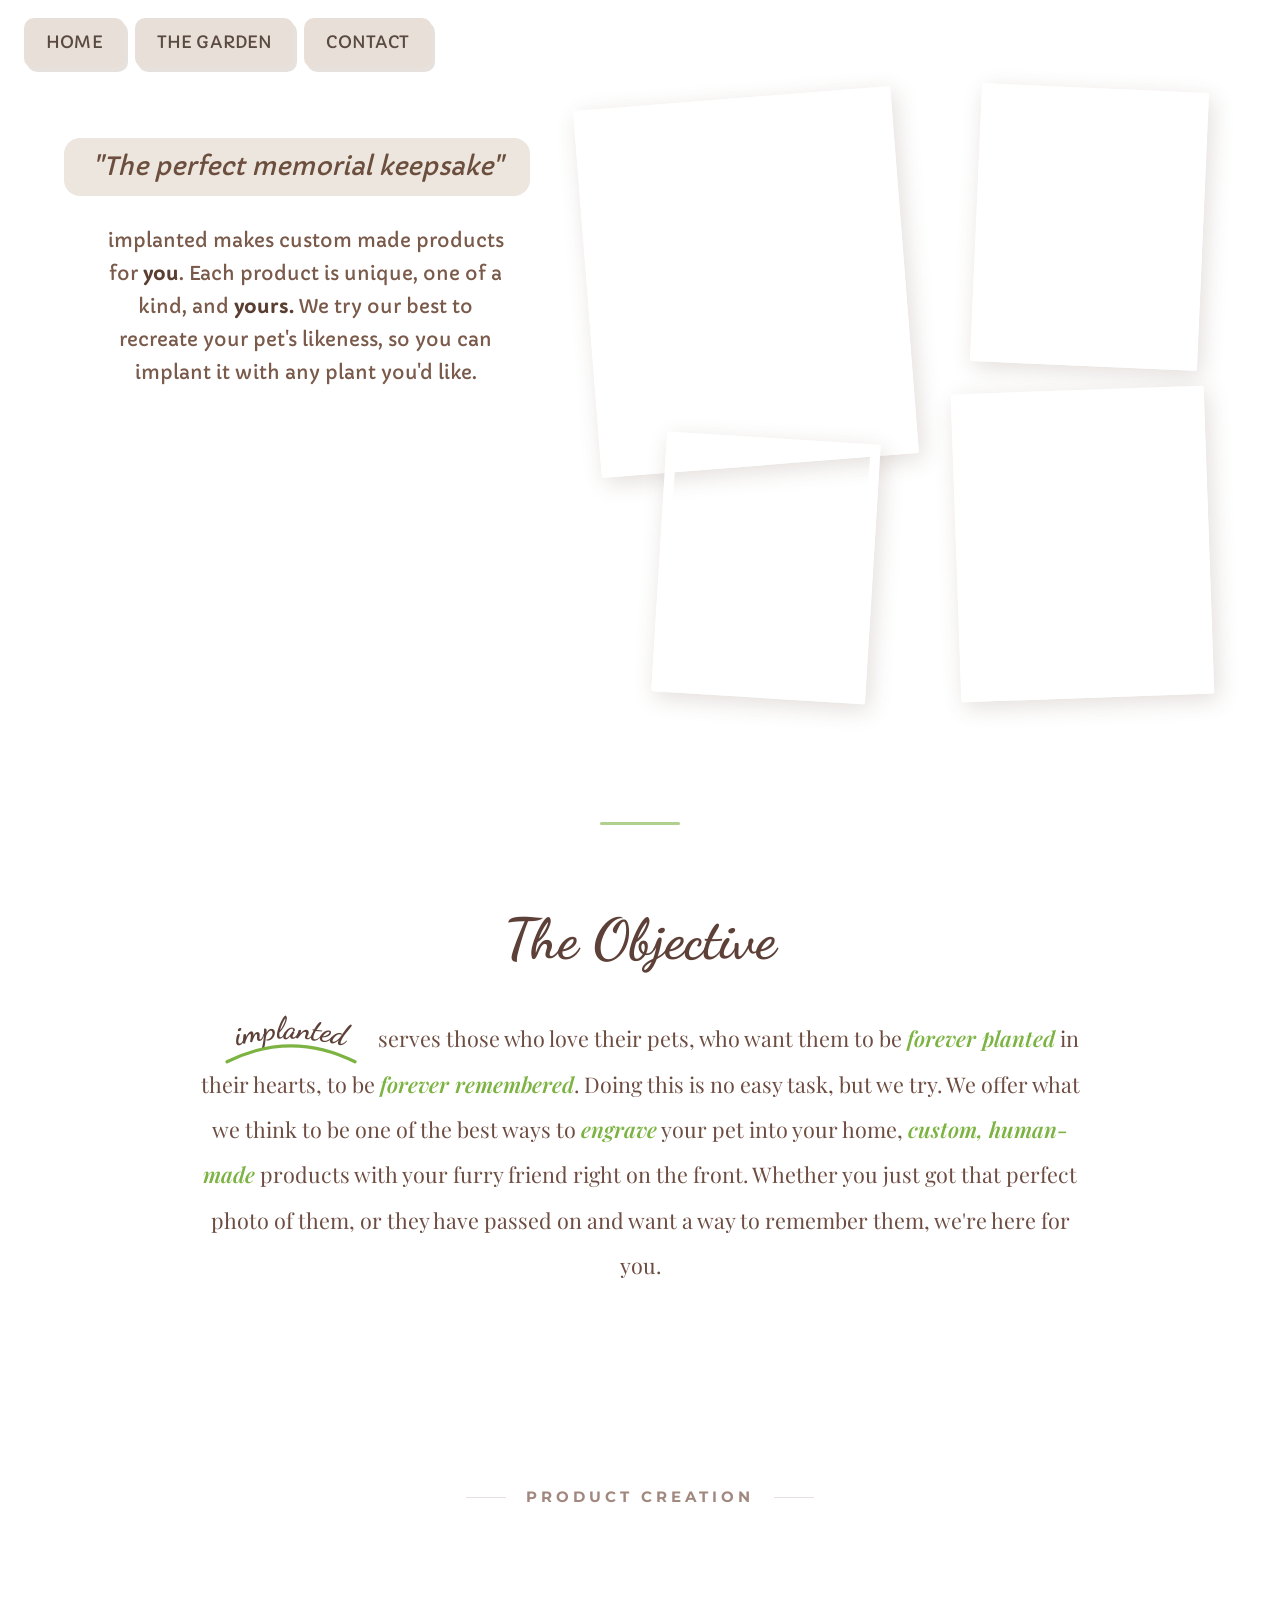
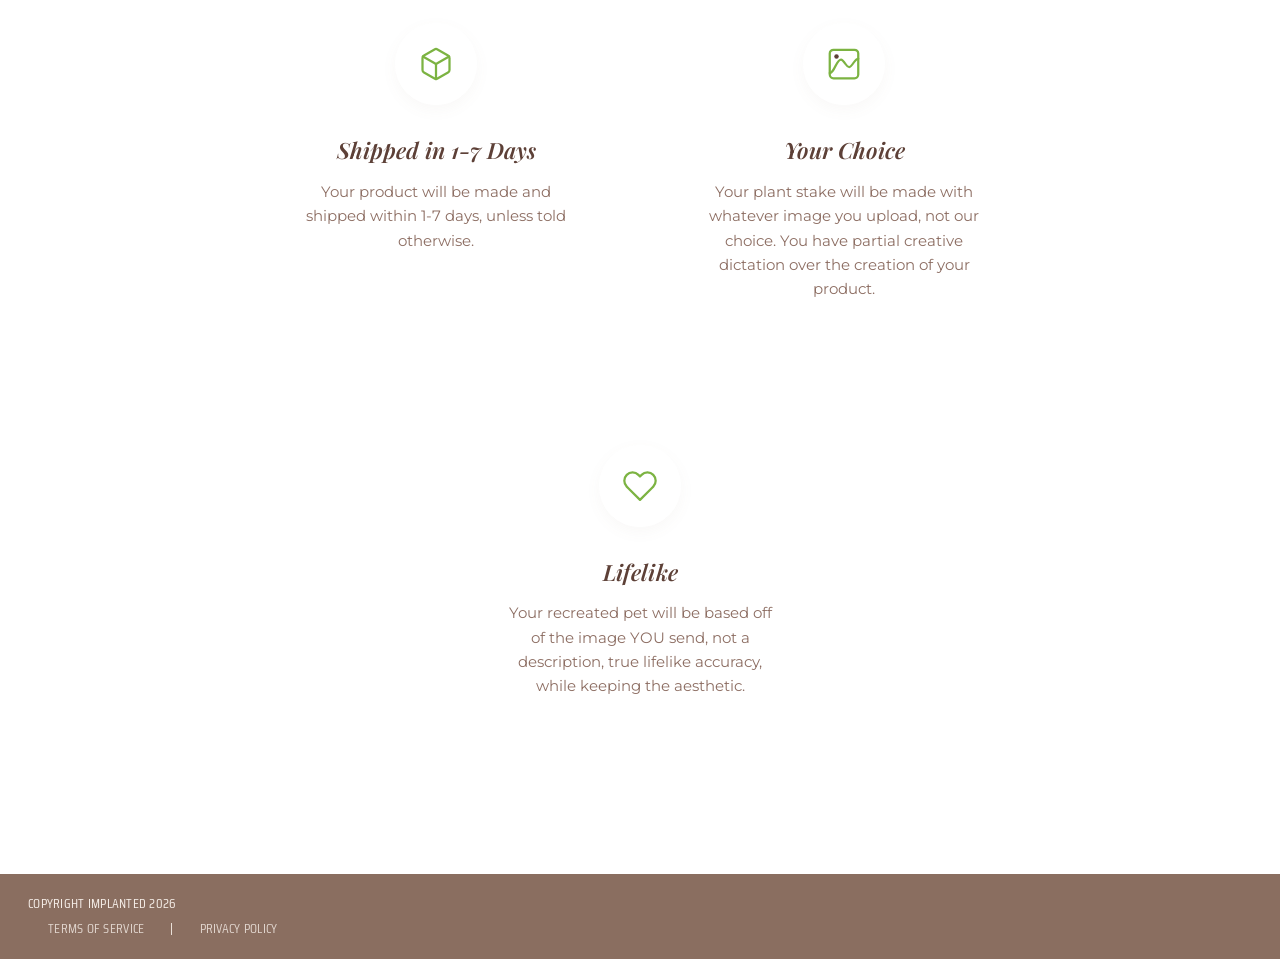
==== commit 5e1ecda4: "Add files via upload" ====
--- a/index.html
+++ b/index.html
@@ -13,7 +13,13 @@
         })();
     </script>
     <title>implanted | Custom 3D Pet Decor</title>
-    <link href="https://fonts.googleapis.com/css2?family=Dancing+Script:wght@600;700&family=Montserrat:wght@300;400;500&family=Playfair+Display:ital,wght@0,400;0,600;1,400&display=swap" rel="stylesheet">
+    <link href="https://fonts.googleapis.com/css2?family=Dancing+Script:wght@600;700&family=Montserrat:wght@300;400;500&family=Playfair+Display:ital,wght@0,400;0,600;1,400&family=Saira+Condensed:wght@300;400;500&display=swap" rel="stylesheet">
+    <!-- Calps font via @font-face from a CDN alternative — use Capriola as close match, then override with Calps if available -->
+    <link href="https://fonts.googleapis.com/css2?family=Capriola&display=swap" rel="stylesheet">
+    <style>
+      /* Calps is not on Google Fonts — use a self-hosted approach or fallback */
+      /* We'll embed the Calps-like styling via a custom approach */
+    </style>
     <link rel="stylesheet" href="styles.css">
     <style>
     /* ── Silky animation keyframes ── */
@@ -39,9 +45,62 @@
 <body>
 
     <!-- ============================================================
-         HEADER
+         NEW HEADER — matches screenshot design
     ============================================================ -->
+    <style>
+    header {
+        background: transparent !important;
+        box-shadow: none !important;
+        padding: 18px 24px 0 24px !important;
+        display: flex !important;
+        align-items: flex-start !important;
+        justify-content: flex-start !important;
+        position: relative;
+        z-index: 100;
+    }
+    .new-nav { display: flex; gap: 10px; align-items: center; }
+    .new-nav a {
+        font-family: 'Capriola', 'Nunito', sans-serif;
+        font-size: 1.05rem;
+        font-weight: 400;
+        color: #5a4a42;
+        text-decoration: none;
+        background: #e8e0d8;
+        border-radius: 10px;
+        padding: 9px 22px;
+        letter-spacing: 0.01em;
+        transition: background 0.18s, color 0.18s;
+        cursor: pointer;
+        display: block;
+        box-shadow: 3px 4px 0px rgba(120,90,70,0.18);
+    }
+    .new-nav a:hover { background: #d9cfc5; color: #3b2e27; }
+    footer {
+        background: #8a6e60 !important;
+        color: #f5ede7 !important;
+        padding: 18px 28px !important;
+        text-align: left !important;
+        font-family: 'Saira Condensed', sans-serif !important;
+        font-size: 0.85rem !important;
+        font-weight: 400 !important;
+        letter-spacing: 0.02em !important;
+        line-height: 1.7 !important;
+        margin-top: 0 !important;
+    }
+    footer p { margin: 0 0 2px 0 !important; font-family: 'Saira Condensed', sans-serif !important; font-size: 0.85rem !important; color: #f5ede7 !important; }
+    footer a { color: #f5ede7 !important; font-family: 'Saira Condensed', sans-serif !important; font-size: 0.85rem !important; text-decoration: none !important; cursor: pointer; }
+    footer a:hover { text-decoration: underline !important; }
+    footer div { margin-top: 0 !important; display: flex; align-items: center; gap: 6px; }
+    </style>
     <header>
+        <nav class="new-nav">
+            <a onclick="showPage('home')">home</a>
+            <a onclick="showPage('shop')">the garden</a>
+            <a onclick="showPage('contact')">contact</a>
+        </nav>
+    </header>
+    <!-- OLD HEADER REMOVED, keeping script for other pages -->
+    <div style="display:none" id="logoLink_placeholder">
         <a class="logo" aria-label="implanted Home" id="logoLink" href="javascript:void(0)" onclick="showPage('home')">
             <div id="logoContainer">
                 <img class="logo-frame active" src="https://res.cloudinary.com/daa6tizgt/image/upload/v1778347550/2_coyaic.png" alt="implanted logo" />
@@ -130,52 +189,227 @@
         })();
         </script>
 
-        <nav>
-            <a onclick="showPage('home')">Home</a>
-            <a onclick="showPage('shop')">THE GARDEN</a>
-            <a style="opacity:0.4;cursor:default;pointer-events:none;">Contact <span style="font-size:0.65em;font-style:italic;letter-spacing:0.5px;">Coming soon!</span></a>
-        </nav>
-    </header>
+    </div><!-- end logoLink_placeholder -->
 
     <!-- ============================================================
-         HOME PAGE
+         HOME PAGE — redesigned to match screenshot
     ============================================================ -->
+    <style>
+    /* ── Home Page Layout ── */
+    #content-home {
+        min-height: calc(100vh - 60px);
+        display: flex;
+        flex-direction: column;
+    }
+
+    .home-main {
+        display: flex;
+        flex: 1;
+        padding: 30px 5% 60px 5%;
+        gap: 0;
+        align-items: flex-start;
+        position: relative;
+    }
+
+    /* ── Left text column ── */
+    .home-left {
+        flex: 0 0 42%;
+        max-width: 520px;
+        padding-top: 40px;
+        padding-right: 20px;
+    }
+
+    .home-quote-box {
+        display: inline-block;
+        background: #ede6de;
+        border-radius: 16px;
+        padding: 14px 28px;
+        margin-bottom: 28px;
+    }
+
+    .home-quote-box p {
+        font-family: 'Capriola', 'Nunito', sans-serif;
+        font-size: 1.55rem;
+        font-weight: 400;
+        color: #6b4e3d;
+        margin: 0;
+        line-height: 1.2;
+        font-style: italic;
+    }
+
+    .home-desc {
+        font-family: 'Capriola', 'Nunito', sans-serif;
+        font-size: 1.18rem;
+        color: #7a5a4a;
+        line-height: 1.75;
+        text-align: center;
+        max-width: 400px;
+        margin: 0 auto;
+    }
+
+    .home-desc strong {
+        font-weight: 700;
+        color: #5a3e32;
+    }
+
+    /* ── Right image collage ── */
+    .home-right {
+        flex: 1;
+        position: relative;
+        height: 600px;
+        min-width: 0;
+    }
+
+    .collage-photo {
+        position: absolute;
+        border: 10px solid #fff;
+        box-shadow: 4px 6px 22px rgba(100,70,55,0.18);
+        object-fit: cover;
+        background-size: cover;
+        background-position: center;
+        border-radius: 2px;
+    }
+
+    /* Top-left: large, dog with plant — slight left tilt */
+    .collage-photo.p1 {
+        width: 46%;
+        height: 58%;
+        top: 0;
+        left: 3%;
+        transform: rotate(-4.5deg);
+    }
+
+    /* Top-right: hand holding stake — slight right tilt */
+    .collage-photo.p2 {
+        width: 32%;
+        height: 43%;
+        top: -10px;
+        right: 2%;
+        transform: rotate(2.5deg);
+    }
+
+    /* Bottom-left: hand holding small stake */
+    .collage-photo.p3 {
+        width: 30%;
+        height: 40%;
+        bottom: 0;
+        left: 14%;
+        transform: rotate(3.5deg);
+    }
+
+    /* Bottom-right: stake in pot */
+    .collage-photo.p4 {
+        width: 36%;
+        height: 48%;
+        bottom: 0;
+        right: 1%;
+        transform: rotate(-2deg);
+    }
+    </style>
+
     <div id="content-home">
-        <div class="home-layout">
-
-            <!-- Left column: quote + body text -->
+        <div class="home-main">
+            <!-- Left: text -->
             <div class="home-left">
-                <div class="quote-box">
-                    <p class="quote-text">"The perfect memorial keepsake"</p>
+                <div class="home-quote-box">
+                    <p>"The perfect memorial keepsake"</p>
                 </div>
-                <p class="home-body-text">
+                <p class="home-desc">
                     implanted makes custom made products for <strong>you</strong>. Each product is unique, one of a kind, and <strong>yours.</strong> We try our best to recreate your pet's likeness, so you can implant it with any plant you'd like.
                 </p>
             </div>
 
-            <!-- Right column: photo collage -->
+            <!-- Right: photo collage -->
             <div class="home-right">
-                <div class="photo-collage">
-                    <!-- Top-left: large dog photo, rotated CCW -->
-                    <div class="photo photo-dog">
-                        <img src="https://res.cloudinary.com/daa6tizgt/image/upload/v1776377572/IMG_0044_1_jrao4p.jpg" alt="Dog with plant stake in pot" />
+                <!-- Top left — big dog with plant stake -->
+                <div class="collage-photo p1" style="background-image:url('https://res.cloudinary.com/daa6tizgt/image/upload/v1776377572/IMG_0044_1_jrao4p.jpg');"></div>
+                <!-- Top right — hand holding stake outdoors -->
+                <div class="collage-photo p2" style="background-image:url('https://res.cloudinary.com/daa6tizgt/image/upload/v1776380717/IMG_0185_nzknkl.jpg');"></div>
+                <!-- Bottom left — hand holding small stake -->
+                <div class="collage-photo p3" style="background-image:url('https://res.cloudinary.com/daa6tizgt/image/upload/v1776377572/IMG_0048_1_dnknin.jpg');"></div>
+                <!-- Bottom right — stake in terracotta pot -->
+                <div class="collage-photo p4" style="background-image:url('https://res.cloudinary.com/daa6tizgt/image/upload/v1776377572/IMG_0056_r2qeh1.jpg');"></div>
+            </div>
+        </div>
+        <!-- keep old hero/mission as hidden so JS page switching still works -->
+        <section class="hero" style="display:none;">
+            <h2>Your <span class="furry-text">furry friend</span> with your <span class="green-text">green one</span></h2>
+        </section>
+
+        <!-- Mission -->
+        <section class="mission reveal">
+            <h2>The Objective</h2>
+            <p>
+                <svg class="inline-logo-svg" width="200" height="80" viewBox="0 0 250 80"
+                     xmlns="http://www.w3.org/2000/svg" role="img" aria-label="implanted">
+                    <defs>
+                        <path id="inlineTextCurve" d="M 15,60 Q 125,10 235,60" fill="transparent" />
+                    </defs>
+                    <text font-family="'Dancing Script', cursive" font-size="38" fill="#5D4037" font-weight="bold">
+                        <textPath href="#inlineTextCurve" startOffset="50%" text-anchor="middle">
+                            implanted
+                        </textPath>
+                    </text>
+                    <path d="M 45,65 Q 125,25 205,65" stroke="#7CB342" stroke-width="4" fill="transparent"
+                          stroke-linecap="round" class="underline-path"/>
+                </svg>serves those who love their pets, who want them to be
+                <span class="highlight-keyword">forever planted</span> in their hearts, to be
+                <span class="highlight-keyword">forever remembered</span>. Doing this is no easy task, but we try.
+                We offer what we think to be one of the best ways to
+                <span class="highlight-keyword">engrave</span> your pet into your home,
+                <span class="highlight-keyword">custom, human-made</span> products with your furry friend right on
+                the front. Whether you just got that perfect photo of them, or they have passed on and want a way to
+                remember them, we're here for you.
+            </p>
+        </section>
+
+        <!-- The Process -->
+        <section class="expectations reveal">
+            <h2>Product Creation</h2>
+            <div class="expectations-grid">
+
+                <!-- Ship -->
+                <div class="expectation-item">
+                    <div class="icon-circle">
+                        <svg class="icon-svg" viewBox="0 0 24 24">
+                            <path d="M21 16V8a2 2 0 0 0-1-1.73l-7-4a2 2 0 0 0-2 0l-7 4A2 2 0 0 0 3 8v8a2 2 0 0 0 1 1.73l7 4a2 2 0 0 0 2 0l7-4A2 2 0 0 0 21 16z"></path>
+                            <polyline points="3.27 6.96 12 12.01 20.73 6.96"></polyline>
+                            <line x1="12" y1="22.08" x2="12" y2="12"></line>
+                        </svg>
                     </div>
-                    <!-- Top-right: stake held up, rotated CW -->
-                    <div class="photo photo-stake-tr">
-                        <img src="https://res.cloudinary.com/daa6tizgt/image/upload/v1776380717/IMG_0185_nzknkl.jpg" alt="Plant stake held up" />
+                    <h3>Shipped in 1-7 Days</h3>
+                    <p>Your product will be made and shipped within 1-7 days, unless told otherwise.</p>
+                </div>
+
+                <!-- Human-made -->
+                <div class="expectation-item">
+                    <div class="icon-circle">
+                        <svg class="icon-svg" viewBox="0 0 24 24" fill="none" stroke="currentColor" stroke-width="1.4" stroke-linecap="round" stroke-linejoin="round">
+                            <!-- Border -->
+                            <rect x="2.5" y="2.5" width="19" height="19" rx="2.5" ry="2.5"></rect>
+                            <!-- Rounded conjoined mountains -->
+                            <path d="M2.5,18 C4,18 5,16 6.5,13 C8,10 9,9 10,9 C11,9 12,10.5 13,12 C13.8,13.2 14.5,14 15.5,14 C16.5,14 17.5,12.5 18.5,11 C19.5,9.5 20.5,8.5 21.5,8.5"></path>
+                            <!-- Sun -->
+                            <circle cx="7" cy="7" r="1.5" fill="currentColor" stroke="none"></circle>
+                        </svg>
                     </div>
-                    <!-- Bottom-left: stake held, rotated CW slightly -->
-                    <div class="photo photo-stake-bl">
-                        <img src="https://res.cloudinary.com/daa6tizgt/image/upload/v1776377572/IMG_0048_1_dnknin.jpg" alt="Plant stake close-up" />
+                    <h3>Your Choice</h3>
+                    <p>Your plant stake will be made with whatever image you upload, not our choice. You have partial creative dictation over the creation of your product.</p>
+                </div>
+
+                <!-- Lifelike -->
+                <div class="expectation-item">
+                    <div class="icon-circle">
+                        <svg class="icon-svg" viewBox="0 0 24 24">
+                            <path d="M20.84 4.61a5.5 5.5 0 0 0-7.78 0L12 5.67l-1.06-1.06a5.5 5.5 0 0 0-7.78 7.78l1.06 1.06L12 21.23l7.78-7.78 1.06-1.06a5.5 5.5 0 0 0 0-7.78z"></path>
+                        </svg>
                     </div>
-                    <!-- Bottom-right: pot with stake, rotated CCW slightly -->
-                    <div class="photo photo-pot">
-                        <img src="https://res.cloudinary.com/daa6tizgt/image/upload/v1776377572/IMG_0056_r2qeh1.jpg" alt="Plant stake in pot" />
-                    </div>
+                    <h3>Lifelike</h3>
+                    <p>Your recreated pet will be based off of the image YOU send, not a description, true lifelike accuracy, while keeping the aesthetic.</p>
                 </div>
+
             </div>
-
-        </div>
+        </section>
     </div>
 
     <!-- ============================================================
@@ -771,11 +1005,11 @@
     </script>
 
     <!-- ============================================================
-         FOOTER
+         FOOTER — matches screenshot
     ============================================================ -->
     <footer>
         <p>Copyright implanted 2026</p>
-        <div class="footer-links">
+        <div>
             <a onclick="showPage('terms')">Terms of Service</a>
             <span class="footer-sep">|</span>
             <a onclick="showPage('privacy')">Privacy Policy</a>
--- a/styles.css
+++ b/styles.css
@@ -17,18 +17,16 @@
 body {
     margin: 0;
     padding: 0;
-    font-family: 'Calps', 'Nunito', sans-serif;
+    font-family: 'Montserrat', sans-serif;
     color: var(--text-color);
-    background-color: var(--bg-body-start);
+    background-color: #ffffff;
     line-height: 1.9;
     font-weight: 400;
     user-select: none;
     -webkit-user-select: none;
     -moz-user-select: none;
     -ms-user-select: none;
-    background-image:
-        url("data:image/svg+xml,%3Csvg viewBox='0 0 200 200' xmlns='http://www.w3.org/2000/svg'%3E%3Cfilter id='noiseFilter'%3E%3CfeTurbulence type='fractalNoise' baseFrequency='0.65' numOctaves='3' stitchTiles='stitch'/%3E%3C/filter%3E%3Crect width='100%25' height='100%25' filter='url(%23noiseFilter)' opacity='0.03'/%3E%3C/svg%3E"),
-        linear-gradient(to bottom, var(--bg-body-start) 0%, var(--bg-body-end) 100%);
+    background-image: none;
     background-attachment: fixed;
     overflow-x: hidden;
 }
@@ -43,196 +41,73 @@
     to   { opacity: 1; transform: translateY(0); }
 }
 
-/* =============================================================
-   HEADER — pill-button nav style
-   ============================================================= */
+/* --- HEADER --- */
 header {
-    background-color: var(--bg-body-start);
-    padding: 0.85rem 1.8rem;
-    display: flex;
+    background-color: var(--header-footer-bg);
+    color: var(--header-text);
+    padding: 0.8rem 1%;
+    display: flex;
+    justify-content: space-between;
     align-items: center;
+    box-shadow: 0 4px 20px rgba(141, 110, 99, 0.2);
     position: relative;
     z-index: 10;
-    box-shadow: none;
-}
-
-nav {
-    display: flex;
-    gap: 10px;
-}
+}
+
+.logo {
+    text-decoration: none;
+    display: block;
+    height: 90px;
+    transition: transform 0.3s ease;
+    cursor: pointer;
+}
+
+.logo:hover { transform: scale(1.02); }
+
+.logo svg {
+    overflow: visible;
+    filter: drop-shadow(0px 2px 3px rgba(0,0,0,0.1));
+}
+
+.underline-path {
+    transition: stroke-dashoffset 0.8s ease-out;
+    stroke-dasharray: 200;
+    stroke-dashoffset: 60;
+}
+
+.logo:hover .underline-path { stroke-dashoffset: 0; }
+
+nav { display: flex; gap: 35px; }
 
 nav a {
-    background-color: #C4B8B1;
-    color: #5D4037;
+    color: var(--header-text);
     text-decoration: none;
-    font-family: 'Calps', 'Nunito', sans-serif;
-    font-size: 0.92rem;
     font-weight: 500;
-    padding: 0.52rem 1.3rem;
-    border-radius: 50px;
+    font-size: 0.9rem;
+    letter-spacing: 1.5px;
+    text-transform: uppercase;
+    position: relative;
+    padding-bottom: 5px;
+    transition: color 0.3s;
     cursor: pointer;
-    letter-spacing: 0;
-    text-transform: lowercase;
-    box-shadow:
-        0 3px 8px rgba(120, 85, 65, 0.18),
-        0 1px 2px rgba(0, 0, 0, 0.07);
-    transition: background-color 0.2s ease, box-shadow 0.2s ease;
-    position: relative;
-    line-height: 1;
 }
 
 nav a::after {
-    display: none; /* Remove underline animation */
-}
-
-nav a:hover {
-    background-color: #B8ABA3;
-    color: #4A3028;
-    box-shadow:
-        0 4px 12px rgba(120, 85, 65, 0.22),
-        0 1px 3px rgba(0, 0, 0, 0.08);
-}
-
-/* =============================================================
-   HOME PAGE — two-column layout
-   ============================================================= */
-#content-home {
-    overflow: hidden;
-}
-
-.home-layout {
-    display: flex;
-    height: calc(100vh - 130px); /* viewport minus header (~60px) and footer (~70px) */
-    min-height: 560px;
-    align-items: stretch;
-}
-
-/* ---- Left column: quote + body text ---- */
-.home-left {
-    flex: 0 0 42%;
-    display: flex;
-    flex-direction: column;
-    align-items: center;
-    justify-content: center;
-    padding: 2rem 3.5rem 2rem 6%;
-    gap: 2.2rem;
-}
-
-.quote-box {
-    background-color: #DDD0CA;
-    border-radius: 22px;
-    padding: 1.3rem 2.2rem;
-    max-width: 88%;
-    width: 88%;
-    display: flex;
-    align-items: center;
-    justify-content: center;
-}
-
-.quote-text {
-    font-family: 'Calps', 'Nunito', sans-serif;
-    font-style: italic;
-    font-size: 1.85rem;
-    color: #6B4D41;
-    margin: 0;
-    line-height: 1.3;
-    text-align: center;
-    font-weight: 400;
-}
-
-.home-body-text {
-    font-family: 'Calps', 'Nunito', sans-serif;
-    font-size: 1.22rem;
-    color: #7D6050;
-    line-height: 1.78;
-    text-align: center;
-    max-width: 88%;
-    margin: 0;
-    font-weight: 400;
-}
-
-.home-body-text strong {
-    font-weight: 700;
-    color: #6B4D41;
-}
-
-/* ---- Right column: photo collage ---- */
-.home-right {
-    flex: 1;
-    position: relative;
-    overflow: hidden;
-}
-
-.photo-collage {
+    content: '';
     position: absolute;
-    inset: 0;
-}
-
-/* All photo wrappers — polaroid white-border style */
-.photo {
-    position: absolute;
-    background-color: #FFFFFF;
-    padding: 9px;
-    box-shadow:
-        3px 6px 22px rgba(80, 50, 30, 0.18),
-        0 2px 6px rgba(0, 0, 0, 0.08);
-    line-height: 0;
-}
-
-.photo img {
-    display: block;
-    width: 100%;
-    height: 100%;
-    object-fit: cover;
-}
-
-/* --- Dog photo — large, top-left of collage, rotated CCW --- */
-.photo-dog {
-    left: 2%;
-    top: 3%;
-    width: 40%;
-    height: 59%;
-    transform: rotate(-6deg);
-    transform-origin: center center;
-    z-index: 1;
-}
-
-/* --- Stake photo — top right, rotated CW --- */
-.photo-stake-tr {
-    right: 2%;
-    top: 2%;
-    width: 31%;
-    height: 43%;
-    transform: rotate(8deg);
-    transform-origin: center center;
-    z-index: 3;
-}
-
-/* --- Stake photo — bottom left, rotated CW slightly --- */
-.photo-stake-bl {
-    left: 10%;
-    bottom: 3%;
-    width: 23%;
-    height: 42%;
-    transform: rotate(4deg);
-    transform-origin: center center;
-    z-index: 2;
-}
-
-/* --- Pot photo — bottom right, rotated CCW slightly --- */
-.photo-pot {
-    right: 3%;
-    bottom: 3%;
-    width: 33%;
-    height: 43%;
-    transform: rotate(-4deg);
-    transform-origin: center center;
-    z-index: 2;
-}
-
-/* =============================================================
-   LEGACY HOME SECTIONS (kept for reference; no longer rendered)
-   ============================================================= */
+    width: 0;
+    height: 2px;
+    bottom: 0;
+    left: 50%;
+    background-color: var(--header-text);
+    transition: all 0.3s ease;
+    transform: translateX(-50%);
+}
+
+nav a:hover::after { width: 100%; }
+nav a:hover { color: #FFFFFF; }
+
+/* --- HERO --- */
 .hero {
     text-align: center;
     padding: 8rem 5% 4rem 5%;
@@ -265,21 +140,35 @@
 
 .green-text {
     color: var(--accent-green);
+    font-family: 'Dancing Script', cursive;
     font-size: 1.3em;
     font-weight: 700;
     display: inline-block;
     animation: float 6s ease-in-out infinite;
     cursor: default;
+    transition: transform 0.3s ease, text-shadow 0.3s ease;
+}
+
+.green-text:hover {
+    transform: scale(1.1);
+    text-shadow: 2px 2px 5px rgba(124, 179, 66, 0.3);
 }
 
 .furry-text {
     color: #8D6E63;
+    font-family: 'Dancing Script', cursive;
     font-size: 1.3em;
     font-weight: 700;
     display: inline-block;
     animation: float 6s ease-in-out infinite;
     animation-delay: 0.5s;
     cursor: default;
+    transition: transform 0.3s ease, text-shadow 0.3s ease;
+}
+
+.furry-text:hover {
+    transform: scale(1.1);
+    text-shadow: 2px 2px 5px rgba(141, 110, 99, 0.3);
 }
 
 .image-gallery {
@@ -308,6 +197,17 @@
     position: relative;
 }
 
+.img-placeholder::before {
+    content: '';
+    position: absolute;
+    top: -20px;
+    right: -20px;
+    font-size: 2rem;
+    opacity: 0;
+    transition: all 0.5s ease;
+    transform: scale(0);
+}
+
 .img-placeholder:nth-child(1) { transform: rotate(-2deg); }
 .img-placeholder:nth-child(2) { transform: rotate(1deg); margin-top: -20px; }
 .img-placeholder:nth-child(3) { transform: rotate(2deg); }
@@ -318,12 +218,31 @@
     z-index: 5;
 }
 
+.img-placeholder:hover::before {
+    opacity: 1;
+    transform: scale(1) rotate(20deg);
+}
+
+/* --- MISSION --- */
 .mission {
     max-width: 900px;
     margin: 4rem auto 6rem auto;
     padding: 2rem 5%;
     text-align: center;
     position: relative;
+}
+
+.mission::after {
+    content: '';
+    position: absolute;
+    top: 0;
+    left: 50%;
+    transform: translateX(-50%);
+    width: 80px;
+    height: 3px;
+    background-color: var(--accent-green);
+    opacity: 0.6;
+    border-radius: 2px;
 }
 
 .mission h2 {
@@ -344,6 +263,7 @@
 
 .highlight-keyword {
     color: var(--accent-green);
+    font-family: 'Playfair Display', serif;
     font-style: italic;
     font-weight: 600;
     transition: color 0.3s ease;
@@ -352,6 +272,24 @@
 
 .highlight-keyword:hover { color: #6D4C41; }
 
+.inline-logo-svg {
+    display: inline-block;
+    vertical-align: middle;
+    height: 3.5em;
+    margin-top: -1em;
+    margin-bottom: -1em;
+    margin-right: -0.6em;
+    margin-left: -0.5em;
+    transform: translateY(0px);
+}
+
+.inline-logo-svg path.underline-path {
+    transition: stroke-dashoffset 1s ease-out;
+    stroke-dasharray: 200;
+    stroke-dashoffset: 0;
+}
+
+/* --- EXPECTATIONS / PROCESS --- */
 .expectations {
     padding: 2rem 5% 8rem 5%;
     background-color: transparent;
@@ -368,6 +306,19 @@
     position: relative;
     display: inline-block;
 }
+
+.expectations h2::before,
+.expectations h2::after {
+    content: '';
+    position: absolute;
+    top: 50%;
+    width: 40px;
+    height: 1px;
+    background-color: #D7CCC8;
+    opacity: 0.6;
+}
+.expectations h2::before { left: -60px; }
+.expectations h2::after  { right: -60px; }
 
 .expectations-grid {
     display: flex;
@@ -548,143 +499,128 @@
     border-bottom-left-radius: 3px;
 }
 
-.bubble-time {
-    font-size: 0.72rem;
-    color: #BCAAA4;
-    text-align: center;
-    margin: 0.25rem 0;
-    letter-spacing: 0.3px;
-}
+.bubble-meta {
+    font-size: 0.65rem;
+    opacity: 0.6;
+    margin-top: 4px;
+    text-align: right;
+}
+
+.bubble-admin .bubble-meta { text-align: left; }
 
 .chat-input-row {
     display: flex;
+    gap: 0.75rem;
+    border-top: 1px solid #E0D8D0;
+    padding: 0.9rem 1rem;
+    background-color: #FFFCF9;
     align-items: flex-end;
-    gap: 0.75rem;
-    padding: 0.9rem 1.1rem;
-    border-top: 1px solid #E0D8D0;
-    background-color: #FDFAF7;
 }
 
 .chat-textarea {
     flex: 1;
-    border: 1px solid #D7CCC8;
-    border-radius: 8px;
-    padding: 0.65rem 0.85rem;
+    padding: 0.75rem 1rem;
+    border: 2px solid #E0D8D0;
+    border-radius: 6px;
     font-family: 'Montserrat', sans-serif;
     font-size: 0.88rem;
+    background-color: #FDFAF7;
+    resize: none;
+    transition: border-color 0.3s;
+    min-height: 44px;
+    max-height: 110px;
+    line-height: 1.5;
     color: #5D4037;
-    background-color: #FDFBF9;
-    resize: none;
-    overflow: hidden;
-    min-height: 40px;
-    max-height: 110px;
-    outline: none;
-    transition: border-color 0.2s;
-}
-
-.chat-textarea:focus { border-color: #A1887F; }
+}
+
+.chat-textarea:focus { outline: none; border-color: var(--accent-green); }
+.chat-textarea::placeholder { color: #BCAAA4; }
+.chat-textarea:disabled { opacity: 0.5; cursor: not-allowed; }
 
 .chat-send-btn {
-    background-color: var(--header-footer-bg);
-    color: #FFF8E1;
+    background-color: var(--accent-green);
+    color: white;
+    padding: 0.65rem 1.3rem;
     border: none;
-    border-radius: 8px;
-    padding: 0.65rem 1.25rem;
+    border-radius: 6px;
     font-family: 'Montserrat', sans-serif;
-    font-size: 0.8rem;
     font-weight: 600;
+    font-size: 0.82rem;
     letter-spacing: 0.5px;
     cursor: pointer;
-    transition: background-color 0.2s;
+    transition: background-color 0.3s, transform 0.15s, opacity 0.3s;
+    white-space: nowrap;
     flex-shrink: 0;
 }
 
-.chat-send-btn:hover:not(:disabled) { background-color: #6D4C41; }
-.chat-send-btn:disabled { opacity: 0.5; cursor: default; }
+.chat-send-btn:hover:not(:disabled) { background-color: #689f38; transform: translateY(-1px); }
+.chat-send-btn:disabled { opacity: 0.5; cursor: not-allowed; transform: none; }
 
 .chat-status-bar {
+    padding: 0.5rem 1rem;
+    font-size: 0.75rem;
+    text-align: center;
+    min-height: 2rem;
     display: flex;
     align-items: center;
-    gap: 0.5rem;
-    padding: 0.5rem 0 1rem 0;
-    font-size: 0.78rem;
-    color: #A1887F;
-    letter-spacing: 0.3px;
+    justify-content: center;
+    gap: 0.4rem;
 }
 
 .status-dot {
-    width: 8px;
-    height: 8px;
+    width: 7px;
+    height: 7px;
     border-radius: 50%;
     flex-shrink: 0;
 }
 
-.status-dot.connecting { background-color: #FFB74D; animation: pulse 1.2s ease-in-out infinite; }
-.status-dot.online     { background-color: #7CB342; }
-.status-dot.offline    { background-color: #EF5350; }
-.status-dot.cooldown   { background-color: #FFB74D; }
+.status-dot.connecting  { background-color: #FFA726; animation: pulse 1.2s infinite; }
+.status-dot.connected   { background-color: var(--accent-green); }
+.status-dot.error       { background-color: #EF5350; }
+.status-dot.rate-limited { background-color: #8D6E63; }
 
 @keyframes pulse {
     0%, 100% { opacity: 1; }
     50%       { opacity: 0.3; }
 }
 
-.countdown-text { font-size: 0.78rem; color: #A1887F; }
-
+.countdown-text { color: #8D6E63; font-style: italic; }
+.connected-text { color: var(--accent-green); }
+.error-text     { color: #EF5350; }
+
+.contact-container h1 { margin-bottom: 0.5rem; }
 .contact-intro {
-    font-size: 0.9rem;
+    text-align: center;
     color: #8D6E63;
-    margin-bottom: 1rem;
-    line-height: 1.6;
-}
-
-/* =============================================================
-   FOOTER — Saira Condensed, left-aligned
-   ============================================================= */
+    font-size: 0.92rem;
+    margin-bottom: 2rem;
+    letter-spacing: 0.3px;
+}
+
+/* --- FOOTER --- */
 footer {
     background-color: var(--header-footer-bg);
     color: #EFEBE9;
-    text-align: left;
-    padding: 1.25rem 2rem;
-    font-family: 'Saira Condensed', sans-serif;
-    font-size: 0.88rem;
-    letter-spacing: 0.3px;
-    font-weight: 400;
-    text-transform: none;
-}
-
-footer p {
-    margin: 0 0 0.2rem 0;
-    line-height: 1.4;
-}
-
-.footer-links {
-    display: flex;
-    align-items: center;
-    gap: 0.55rem;
-    margin-top: 0.1rem;
-}
-
-.footer-sep {
-    color: #C4A99A;
-    opacity: 0.7;
-    font-size: 0.8rem;
+    text-align: center;
+    padding: 4rem 2rem;
+    font-size: 0.85rem;
+    letter-spacing: 1.2px;
+    text-transform: uppercase;
 }
 
 footer a {
     color: #EFEBE9;
     text-decoration: none;
+    margin: 0 20px;
+    transition: color 0.3s, opacity 0.3s;
+    opacity: 0.8;
+    border-bottom: 1px solid transparent;
     cursor: pointer;
-    margin: 0;
-    transition: opacity 0.2s;
-    opacity: 0.85;
-    border-bottom: none;
 }
 
 footer a:hover {
     opacity: 1;
-    text-decoration: underline;
-    border-bottom: none;
+    border-bottom: 1px solid #EFEBE9;
 }
 
 /* --- SHOP --- */
@@ -701,23 +637,16 @@
     font-size: 3rem;
     font-weight: 400;
     color: var(--text-color);
-    font-style: italic;
-    letter-spacing: -0.5px;
-    margin: 0 0 0.5rem 0;
-}
-
-.shop-header p {
-    font-size: 1rem;
-    color: #A1887F;
-    letter-spacing: 0.5px;
-    margin: 0;
-}
+    margin-bottom: 0.75rem;
+}
+
+.shop-header p { font-size: 1rem; color: #8D6E63; letter-spacing: 0.5px; }
 
 .shop-divider {
-    width: 60px;
-    height: 2px;
+    width: 80px;
+    height: 3px;
     background-color: var(--accent-green);
-    opacity: 0.5;
+    opacity: 0.6;
     border-radius: 2px;
     margin: 1.5rem auto 0 auto;
 }
@@ -728,153 +657,243 @@
     flex-wrap: wrap;
     gap: 3rem;
     padding: 4rem 5% 8rem 5%;
-}
-
+    max-width: 1200px;
+    margin: 0 auto;
+}
+
+/* --- PRODUCT CARD --- */
 .product-card {
-    width: 320px;
-    background-color: rgba(255, 255, 255, 0.7);
+    background-color: rgba(255, 255, 255, 0.55);
+    border: 1px solid var(--border-color);
     border-radius: 6px;
+    width: 460px;
     overflow: hidden;
-    box-shadow: 0 6px 24px rgba(141, 110, 99, 0.08);
-    border: 1px solid rgba(255, 255, 255, 0.9);
+    box-shadow: 0 6px 20px rgba(141, 110, 99, 0.1);
     transition: transform 0.4s cubic-bezier(0.175, 0.885, 0.32, 1.275), box-shadow 0.4s ease;
     position: relative;
 }
 
 .product-card:hover {
-    transform: translateY(-8px);
-    box-shadow: 0 16px 40px rgba(141, 110, 99, 0.15);
+    transform: translateY(-10px);
+    box-shadow: 0 18px 40px rgba(141, 110, 99, 0.2);
 }
 
 .product-badge {
     position: absolute;
-    top: 12px;
-    left: 12px;
+    top: 16px;
+    left: 16px;
     background-color: #D32F2F;
     color: white;
-    font-size: 0.72rem;
-    font-weight: 700;
+    font-size: 0.7rem;
+    font-weight: 600;
+    letter-spacing: 1.5px;
+    text-transform: uppercase;
+    padding: 4px 12px;
+    border-radius: 20px;
+    z-index: 2;
+}
+
+.product-image-wrap {
+    width: 100%;
+    height: 460px;
+    overflow: hidden;
+    background-color: #F5F0EB;
+    display: flex;
+    align-items: center;
+    justify-content: center;
+}
+
+.product-image-wrap img {
+    width: 100%;
+    height: 100%;
+    object-fit: cover;
+    transition: transform 0.6s ease;
+}
+
+.product-card:hover .product-image-wrap img { transform: scale(1.05); }
+
+.product-image-placeholder {
+    width: 100%;
+    height: 100%;
+    display: flex;
+    flex-direction: column;
+    align-items: center;
+    justify-content: center;
+    gap: 0.75rem;
+    color: #A1887F;
+    font-family: 'Montserrat', sans-serif;
+    font-size: 0.8rem;
     letter-spacing: 1px;
     text-transform: uppercase;
-    padding: 4px 10px;
-    border-radius: 3px;
-    z-index: 2;
-}
-
-.product-image-wrap {
-    width: 100%;
-    height: 360px;
-    overflow: hidden;
-    position: relative;
+}
+
+.product-image-placeholder svg {
+    width: 48px;
+    height: 48px;
+    stroke: #C8A99A;
+    stroke-width: 1.2;
+    fill: none;
 }
 
 .product-info {
-    padding: 1.5rem 1.5rem 1.2rem 1.5rem;
+    padding: 1.8rem 1.75rem 2rem 1.75rem;
+    border-top: 1px solid var(--border-color);
 }
 
 .product-name {
     font-family: 'Playfair Display', serif;
     font-size: 1.4rem;
-    font-weight: 400;
+    font-weight: 600;
+    font-style: italic;
     color: var(--text-color);
+    margin: 0 0 0.4rem 0;
+    position: relative;
+}
+
+.product-name-the {
+    font-family: 'Dancing Script', cursive;
+    font-size: 0.72rem;
+    font-weight: 600;
+    color: #A1887F;
+    position: absolute;
+    top: -14px;
+    left: 1px;
+    letter-spacing: 0.3px;
+    line-height: 1;
+}
+
+.product-subtitle {
+    font-size: 0.82rem;
+    color: #A1887F;
+    letter-spacing: 0.5px;
     margin: 0 0 1.25rem 0;
-    line-height: 1.3;
-    font-style: italic;
-}
-
-.product-name-the {
-    display: block;
-    font-size: 0.78rem;
-    font-family: 'Montserrat', sans-serif;
-    font-style: normal;
-    letter-spacing: 2px;
-    text-transform: uppercase;
-    color: #A1887F;
-    margin-bottom: 0.2rem;
 }
 
 .product-footer {
     display: flex;
+    align-items: center;
     justify-content: space-between;
-    align-items: center;
+    gap: 1rem;
 }
 
 .product-price {
     font-family: 'Playfair Display', serif;
-    font-size: 1.5rem;
+    font-size: 1.6rem;
     color: var(--text-color);
     font-weight: 400;
 }
 
+.product-price span {
+    font-size: 0.85rem;
+    color: #A1887F;
+    font-family: 'Montserrat', sans-serif;
+    display: block;
+    line-height: 1;
+}
+
 .shop-btn {
     background-color: var(--header-footer-bg);
-    color: #FFF8E1;
+    color: var(--header-text);
     border: none;
-    padding: 0.6rem 1.25rem;
+    padding: 0.75rem 1.5rem;
     border-radius: 4px;
     font-family: 'Montserrat', sans-serif;
     font-weight: 600;
-    font-size: 0.78rem;
-    letter-spacing: 1.2px;
+    font-size: 0.8rem;
+    letter-spacing: 1px;
     text-transform: uppercase;
     cursor: pointer;
     transition: background-color 0.3s, transform 0.2s;
+    white-space: nowrap;
 }
 
 .shop-btn:hover { background-color: #6D4C41; transform: translateY(-2px); }
 
+.product-sale-badge {
+    color: #D32F2F;
+    font-size: 0.82rem;
+    font-weight: 600;
+    letter-spacing: 0.5px;
+    margin: 0 0 0.75rem 0;
+}
+
+.shop-notice {
+    text-align: center;
+    padding: 0 5% 4rem 5%;
+    color: #A1887F;
+    font-size: 0.85rem;
+    letter-spacing: 0.5px;
+}
+
+.shop-notice strong { color: var(--accent-green); }
+
 /* --- PRODUCT DETAIL --- */
+.product-detail-container {
+    max-width: 1100px;
+    margin: 5rem auto 8rem auto;
+    padding: 0 5%;
+    display: flex;
+    gap: 5rem;
+    align-items: flex-start;
+}
+
 .product-detail-back {
-    padding: 2.5rem 5% 0 5%;
-    font-family: 'Montserrat', sans-serif;
-    font-size: 0.82rem;
-    letter-spacing: 0.5px;
-    color: #A1887F;
-    cursor: pointer;
     display: inline-flex;
     align-items: center;
-    gap: 0.4rem;
-    transition: color 0.2s;
-}
-
-.product-detail-back:hover { color: #5D4037; }
-
-.product-detail-container {
-    display: flex;
-    gap: 4rem;
+    gap: 0.5rem;
+    color: #A1887F;
+    font-size: 0.82rem;
+    letter-spacing: 1px;
+    text-transform: uppercase;
+    cursor: pointer;
+    padding: 4rem 5% 0 5%;
     max-width: 1100px;
-    margin: 3rem auto 8rem auto;
-    padding: 0 5%;
-}
-
-.product-detail-images { flex: 1 1 45%; }
+    margin: 0 auto;
+    display: flex;
+    transition: color 0.3s;
+}
+
+.product-detail-back:hover { color: var(--text-color); }
+
+.product-detail-images {
+    flex: 1 1 50%;
+    display: flex;
+    flex-direction: column;
+    gap: 1rem;
+}
 
 .product-detail-main-img {
     width: 100%;
+    aspect-ratio: 1 / 1;
+    background-color: #F5F0EB;
+    border-radius: 6px;
+    overflow: hidden;
+    border: 1px solid var(--border-color);
+    display: flex;
+    align-items: center;
+    justify-content: center;
+}
+
+.product-detail-main-img img { width: 100%; height: 100%; object-fit: cover; }
+
+.product-detail-thumb-row { display: flex; gap: 0.75rem; }
+
+.product-detail-thumb {
+    width: 80px;
+    height: 80px;
+    background-color: #F5F0EB;
     border-radius: 4px;
+    border: 2px solid transparent;
+    cursor: pointer;
     overflow: hidden;
-    box-shadow: 0 8px 30px rgba(141, 110, 99, 0.12);
-    margin-bottom: 1rem;
-}
-
-.product-detail-thumb-row {
-    display: flex;
-    gap: 0.75rem;
-    flex-wrap: wrap;
-}
-
-.product-detail-thumb {
-    width: 70px;
-    border-radius: 3px;
-    overflow: hidden;
-    border: 2px solid transparent;
-    transition: border-color 0.2s, transform 0.2s;
-    cursor: pointer;
-    box-shadow: 0 2px 8px rgba(141, 110, 99, 0.1);
-}
-
-.product-detail-thumb:hover { transform: translateY(-2px); }
-.product-detail-thumb.active { border-color: var(--header-footer-bg); }
+    transition: border-color 0.3s;
+    display: flex;
+    align-items: center;
+    justify-content: center;
+}
+
+.product-detail-thumb.active,
+.product-detail-thumb:hover { border-color: var(--accent-green); }
 
 .product-detail-thumb svg {
     width: 32px;
@@ -1008,7 +1027,14 @@
 }
 
 /* ============================================================
-   RESPONSIVE — Tablet and mobile
+   RESPONSIVE — Mobile-first, portrait + landscape
+   ============================================================
+
+   Breakpoints:
+     ≤ 480px   — phones (portrait primary)
+     ≤ 767px   — phones (covers landscape too via orientation query)
+     768–1024px — tablets
+     landscape + max-height 500px — phone landscape special case
    ============================================================ */
 
 /* ---- TABLET (≤ 1024px) ---- */
@@ -1017,11 +1043,6 @@
     .product-card    { width: 100%; max-width: 480px; }
     .expectations-grid { gap: 2.5rem; }
     .product-detail-container { gap: 3rem; padding: 0 4%; }
-
-    .home-layout { height: auto; min-height: calc(100vh - 130px); }
-    .home-right  { min-height: 500px; }
-    .quote-text  { font-size: 1.6rem; }
-    .home-body-text { font-size: 1.1rem; }
 }
 
 /* ---- PHONE (≤ 767px) — portrait + landscape ---- */
@@ -1030,37 +1051,87 @@
     /* -- Header -- */
     header {
         flex-direction: column;
-        align-items: flex-start;
+        align-items: center;
         gap: 0.6rem;
         padding: 0.75rem 5% 1rem 5%;
     }
 
-    nav { gap: 8px; flex-wrap: wrap; }
-    nav a { font-size: 0.82rem; padding: 0.45rem 1rem; }
-
-    /* -- Home layout -- */
-    .home-layout {
+    .logo { height: 66px; }
+
+    nav { gap: 22px; }
+
+    nav a {
+        font-size: 0.78rem;
+        letter-spacing: 1px;
+    }
+
+    /* -- Hero -- */
+    .hero {
+        padding: 3rem 5% 2.5rem 5%;
+    }
+
+    .hero h2 {
+        font-size: 1.9rem;
+        margin-bottom: 2rem;
+        line-height: 1.35;
+    }
+
+    .image-gallery {
         flex-direction: column;
-        height: auto;
-        min-height: calc(100vh - 130px);
-    }
-
-    .home-left {
+        align-items: center;
+        gap: 1.5rem;
+        margin-top: 1.5rem;
+    }
+
+    .img-placeholder {
+        width: 88vw;
+        max-width: 340px;
+        height: 56vw;
+        max-height: 280px;
+        transform: none !important;
+        border-width: 8px;
+    }
+
+    /* -- Mission -- */
+    .mission {
+        margin: 2rem auto 3.5rem auto;
+        padding: 1.5rem 6%;
+    }
+
+    .mission h2 { font-size: 2.4rem; }
+
+    .mission p {
+        font-size: 1.05rem;
+        line-height: 1.9;
+    }
+
+    .inline-logo-svg {
+        height: 2.6em;
+        margin-top: -0.8em;
+        margin-bottom: -0.8em;
+    }
+
+    /* -- Expectations / Process -- */
+    .expectations {
+        padding: 1.5rem 5% 4rem 5%;
+    }
+
+    .expectations h2 { margin-bottom: 2.5rem; }
+
+    .expectations h2::before,
+    .expectations h2::after { display: none; }
+
+    .expectations-grid {
+        flex-direction: column;
+        align-items: center;
+        gap: 2rem;
+    }
+
+    .expectation-item {
         flex: none;
         width: 100%;
-        padding: 2.5rem 6% 2rem 6%;
-        gap: 1.75rem;
-    }
-
-    .quote-text  { font-size: 1.4rem; }
-    .home-body-text { font-size: 1rem; }
-
-    .home-right {
-        flex: none;
-        width: 100%;
-        height: 420px;
-        min-height: 360px;
-        position: relative;
+        max-width: 340px;
+        padding: 1.25rem 1rem;
     }
 
     /* -- Policy / Contact containers -- */
@@ -1078,10 +1149,11 @@
     /* -- Chat -- */
     .chat-window { height: 55vh; min-height: 280px; }
 
-    .chat-textarea { font-size: 0.95rem; }
+    .chat-textarea { font-size: 0.95rem; }   /* prevents iOS zoom-on-focus */
 
     /* -- Shop -- */
     .shop-header { padding: 3rem 5% 1.5rem 5%; }
+
     .shop-header h1 { font-size: 2.2rem; }
 
     .shop-grid {
@@ -1119,49 +1191,102 @@
 
     /* -- Footer -- */
     footer {
-        padding: 1.25rem 5%;
-        font-size: 0.8rem;
-    }
+        padding: 2.5rem 5%;
+        font-size: 0.75rem;
+        letter-spacing: 0.8px;
+    }
+
+    footer a { margin: 0 10px; }
 }
 
 /* ---- SMALL PHONES (≤ 390px) ---- */
 @media (max-width: 390px) {
-    nav a          { font-size: 0.76rem; padding: 0.42rem 0.9rem; }
-    .quote-text    { font-size: 1.2rem; }
-    .home-body-text { font-size: 0.92rem; }
+    .hero h2       { font-size: 1.6rem; }
+    .mission h2    { font-size: 2rem; }
+    nav            { gap: 14px; }
+    nav a          { font-size: 0.72rem; }
+    .logo          { height: 56px; }
 }
 
 /* ---- PHONE LANDSCAPE (short viewport, wide screen) ---- */
 @media (max-width: 900px) and (orientation: landscape) and (max-height: 500px) {
 
+    /* Compact header — keep it one row */
     header {
         flex-direction: row;
         padding: 0.4rem 3%;
         gap: 0;
     }
 
-    nav { gap: 8px; }
-    nav a { font-size: 0.78rem; padding: 0.4rem 1rem; }
-
-    .home-layout {
+    .logo { height: 52px; }
+
+    nav { gap: 20px; }
+
+    nav a { font-size: 0.78rem; }
+
+    /* Hero — side-by-side layout in landscape */
+    .hero {
+        padding: 1.5rem 4% 1.5rem 4%;
+        display: flex;
+        flex-direction: column;
+        align-items: center;
+    }
+
+    .hero h2 {
+        font-size: 1.55rem;
+        margin-bottom: 1.25rem;
+    }
+
+    /* Gallery: row of smaller cards */
+    .image-gallery {
         flex-direction: row;
-        height: calc(100vh - 120px);
-    }
-
-    .home-left {
-        flex: 0 0 40%;
-        padding: 1rem 2rem 1rem 4%;
+        flex-wrap: nowrap;
+        justify-content: center;
+        gap: 1rem;
+        overflow-x: auto;
+        padding-bottom: 0.5rem;
+        width: 100%;
+    }
+
+    .img-placeholder {
+        width: 34vw;
+        max-width: 200px;
+        height: 26vw;
+        max-height: 160px;
+        flex-shrink: 0;
+        border-width: 6px;
+    }
+
+    /* Mission */
+    .mission {
+        padding: 1rem 6%;
+        margin: 1rem auto 2rem auto;
+    }
+
+    .mission h2    { font-size: 2rem; margin-top: 1rem; }
+    .mission p     { font-size: 0.95rem; line-height: 1.8; }
+
+    /* Process — row layout */
+    .expectations  { padding: 1rem 4% 3rem 4%; }
+    .expectations h2 { margin-bottom: 1.75rem; }
+
+    .expectations-grid {
+        flex-direction: row;
+        flex-wrap: nowrap;
+        justify-content: center;
         gap: 1.25rem;
-    }
-
-    .quote-text     { font-size: 1.2rem; }
-    .home-body-text { font-size: 0.88rem; }
-
-    .home-right {
-        flex: 1;
-        height: 100%;
-    }
-
+        overflow-x: auto;
+    }
+
+    .expectation-item {
+        flex: 0 0 200px;
+        padding: 1rem 0.75rem;
+    }
+
+    .icon-circle   { width: 56px; height: 56px; }
+    .icon-svg      { width: 26px; height: 26px; }
+
+    /* Shop */
     .shop-header   { padding: 2rem 5% 1rem 5%; }
     .shop-header h1 { font-size: 2rem; }
 
@@ -1177,6 +1302,7 @@
     .product-card         { width: 260px; flex-shrink: 0; }
     .product-image-wrap   { height: 200px; }
 
+    /* Product detail — keep two columns */
     .product-detail-container {
         flex-direction: row;
         gap: 2rem;
@@ -1187,12 +1313,15 @@
     .product-detail-title  { font-size: 1.5rem; }
     .product-detail-price  { font-size: 1.5rem; }
 
+    /* Chat */
     .chat-window           { height: 45vh; min-height: 220px; }
     .contact-container     { margin: 1.5rem 4%; padding: 1.25rem 4%; }
     .contact-container h1  { font-size: 1.6rem; margin-bottom: 1rem; }
 
+    /* Policy */
     .policy-container      { margin: 1.5rem 4%; padding: 1.25rem 4%; }
     .policy-container h1   { font-size: 1.6rem; margin-bottom: 1rem; }
 
-    footer { padding: 1rem 4%; font-size: 0.78rem; }
+    /* Footer */
+    footer { padding: 1.75rem 4%; font-size: 0.72rem; }
 }
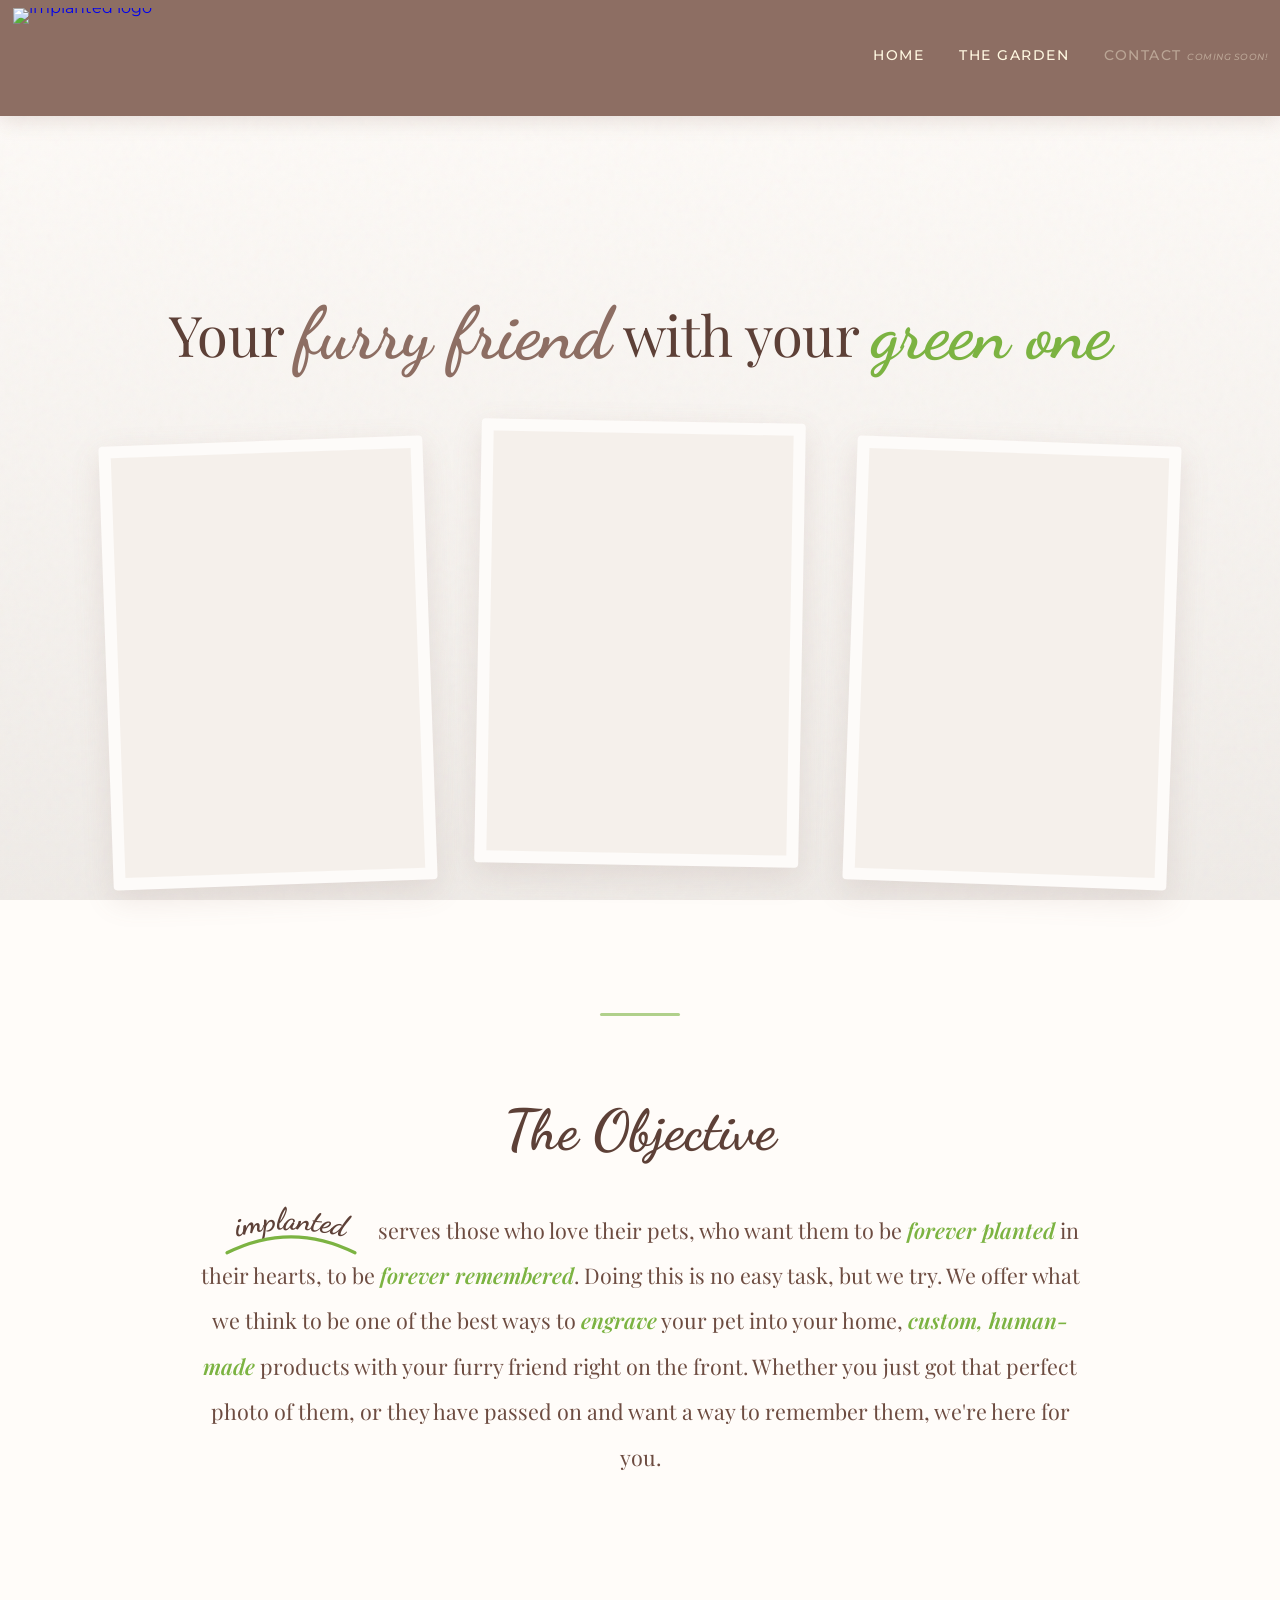
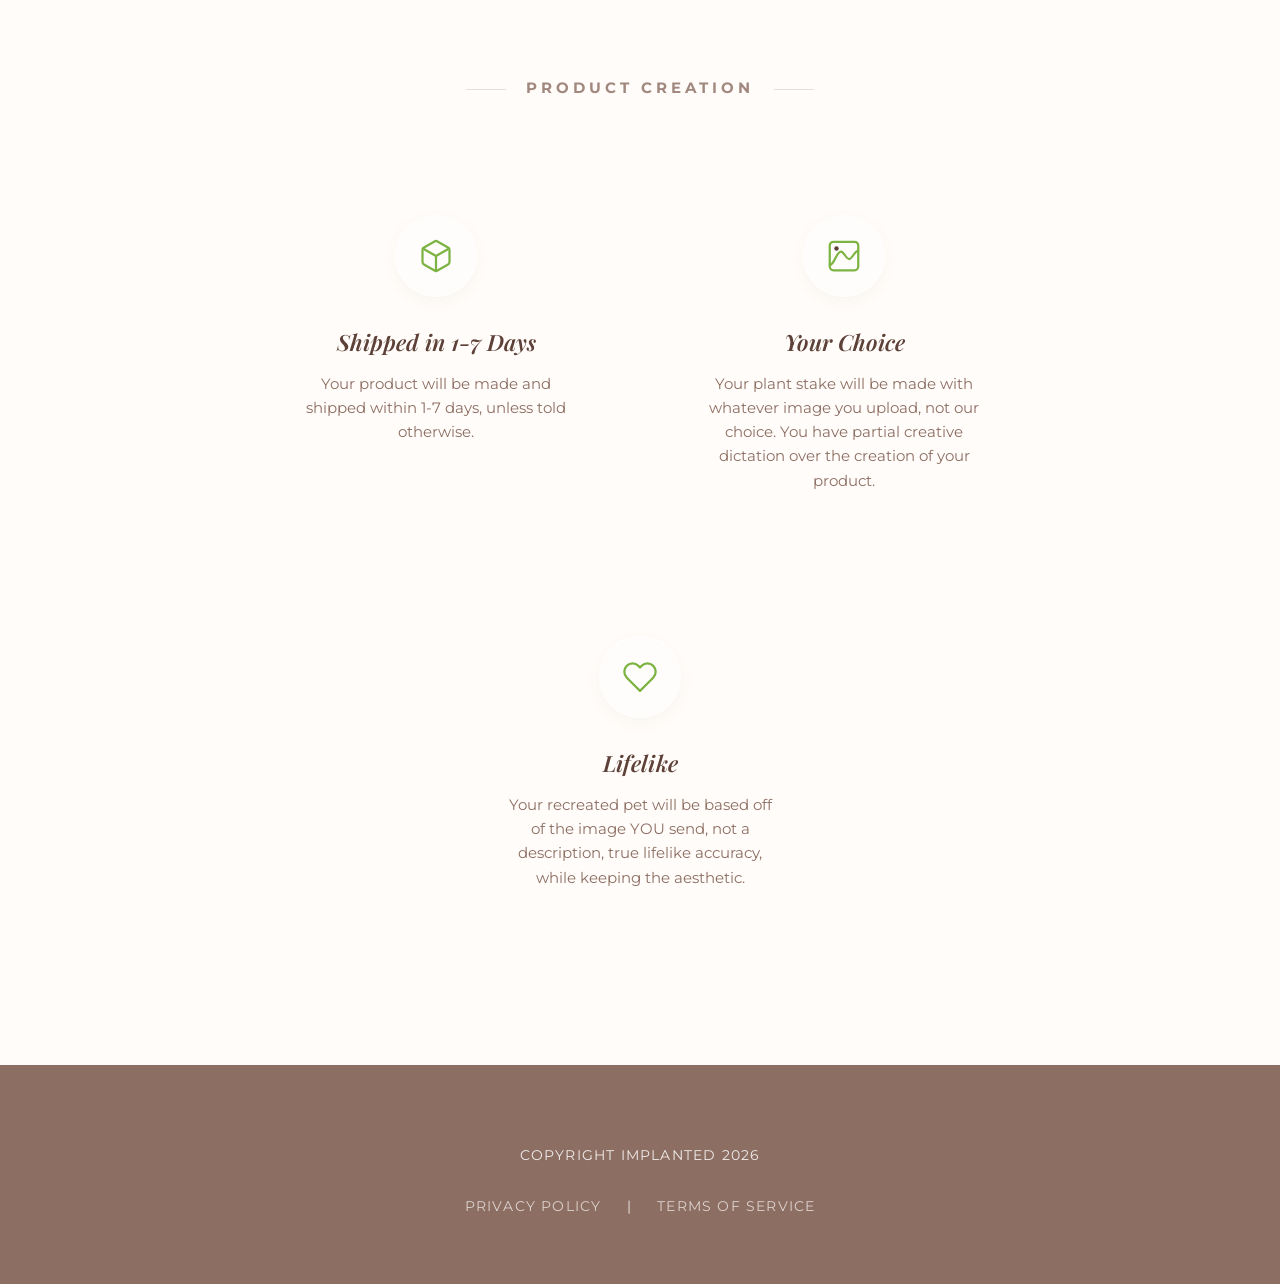
==== commit 15aec8fe: "Add files via upload" ====
--- a/index.html
+++ b/index.html
@@ -13,13 +13,7 @@
         })();
     </script>
     <title>implanted | Custom 3D Pet Decor</title>
-    <link href="https://fonts.googleapis.com/css2?family=Dancing+Script:wght@600;700&family=Montserrat:wght@300;400;500&family=Playfair+Display:ital,wght@0,400;0,600;1,400&family=Saira+Condensed:wght@300;400;500&display=swap" rel="stylesheet">
-    <!-- Calps font via @font-face from a CDN alternative — use Capriola as close match, then override with Calps if available -->
-    <link href="https://fonts.googleapis.com/css2?family=Capriola&display=swap" rel="stylesheet">
-    <style>
-      /* Calps is not on Google Fonts — use a self-hosted approach or fallback */
-      /* We'll embed the Calps-like styling via a custom approach */
-    </style>
+    <link href="https://fonts.googleapis.com/css2?family=Dancing+Script:wght@600;700&family=Montserrat:wght@300;400;500&family=Playfair+Display:ital,wght@0,400;0,600;1,400&display=swap" rel="stylesheet">
     <link rel="stylesheet" href="styles.css">
     <style>
     /* ── Silky animation keyframes ── */
@@ -45,62 +39,9 @@
 <body>
 
     <!-- ============================================================
-         NEW HEADER — matches screenshot design
+         HEADER
     ============================================================ -->
-    <style>
-    header {
-        background: transparent !important;
-        box-shadow: none !important;
-        padding: 18px 24px 0 24px !important;
-        display: flex !important;
-        align-items: flex-start !important;
-        justify-content: flex-start !important;
-        position: relative;
-        z-index: 100;
-    }
-    .new-nav { display: flex; gap: 10px; align-items: center; }
-    .new-nav a {
-        font-family: 'Capriola', 'Nunito', sans-serif;
-        font-size: 1.05rem;
-        font-weight: 400;
-        color: #5a4a42;
-        text-decoration: none;
-        background: #e8e0d8;
-        border-radius: 10px;
-        padding: 9px 22px;
-        letter-spacing: 0.01em;
-        transition: background 0.18s, color 0.18s;
-        cursor: pointer;
-        display: block;
-        box-shadow: 3px 4px 0px rgba(120,90,70,0.18);
-    }
-    .new-nav a:hover { background: #d9cfc5; color: #3b2e27; }
-    footer {
-        background: #8a6e60 !important;
-        color: #f5ede7 !important;
-        padding: 18px 28px !important;
-        text-align: left !important;
-        font-family: 'Saira Condensed', sans-serif !important;
-        font-size: 0.85rem !important;
-        font-weight: 400 !important;
-        letter-spacing: 0.02em !important;
-        line-height: 1.7 !important;
-        margin-top: 0 !important;
-    }
-    footer p { margin: 0 0 2px 0 !important; font-family: 'Saira Condensed', sans-serif !important; font-size: 0.85rem !important; color: #f5ede7 !important; }
-    footer a { color: #f5ede7 !important; font-family: 'Saira Condensed', sans-serif !important; font-size: 0.85rem !important; text-decoration: none !important; cursor: pointer; }
-    footer a:hover { text-decoration: underline !important; }
-    footer div { margin-top: 0 !important; display: flex; align-items: center; gap: 6px; }
-    </style>
     <header>
-        <nav class="new-nav">
-            <a onclick="showPage('home')">home</a>
-            <a onclick="showPage('shop')">the garden</a>
-            <a onclick="showPage('contact')">contact</a>
-        </nav>
-    </header>
-    <!-- OLD HEADER REMOVED, keeping script for other pages -->
-    <div style="display:none" id="logoLink_placeholder">
         <a class="logo" aria-label="implanted Home" id="logoLink" href="javascript:void(0)" onclick="showPage('home')">
             <div id="logoContainer">
                 <img class="logo-frame active" src="https://res.cloudinary.com/daa6tizgt/image/upload/v1778347550/2_coyaic.png" alt="implanted logo" />
@@ -189,151 +130,30 @@
         })();
         </script>
 
-    </div><!-- end logoLink_placeholder -->
+        <nav>
+            <a onclick="showPage('home')">Home</a>
+            <a onclick="showPage('shop')">THE GARDEN</a>
+            <a style="opacity:0.4;cursor:default;pointer-events:none;">Contact <span style="font-size:0.65em;font-style:italic;letter-spacing:0.5px;">Coming soon!</span></a>
+        </nav>
+    </header>
 
     <!-- ============================================================
-         HOME PAGE — redesigned to match screenshot
+         HOME PAGE
     ============================================================ -->
-    <style>
-    /* ── Home Page Layout ── */
-    #content-home {
-        min-height: calc(100vh - 60px);
-        display: flex;
-        flex-direction: column;
-    }
-
-    .home-main {
-        display: flex;
-        flex: 1;
-        padding: 30px 5% 60px 5%;
-        gap: 0;
-        align-items: flex-start;
-        position: relative;
-    }
-
-    /* ── Left text column ── */
-    .home-left {
-        flex: 0 0 42%;
-        max-width: 520px;
-        padding-top: 40px;
-        padding-right: 20px;
-    }
-
-    .home-quote-box {
-        display: inline-block;
-        background: #ede6de;
-        border-radius: 16px;
-        padding: 14px 28px;
-        margin-bottom: 28px;
-    }
-
-    .home-quote-box p {
-        font-family: 'Capriola', 'Nunito', sans-serif;
-        font-size: 1.55rem;
-        font-weight: 400;
-        color: #6b4e3d;
-        margin: 0;
-        line-height: 1.2;
-        font-style: italic;
-    }
-
-    .home-desc {
-        font-family: 'Capriola', 'Nunito', sans-serif;
-        font-size: 1.18rem;
-        color: #7a5a4a;
-        line-height: 1.75;
-        text-align: center;
-        max-width: 400px;
-        margin: 0 auto;
-    }
-
-    .home-desc strong {
-        font-weight: 700;
-        color: #5a3e32;
-    }
-
-    /* ── Right image collage ── */
-    .home-right {
-        flex: 1;
-        position: relative;
-        height: 600px;
-        min-width: 0;
-    }
-
-    .collage-photo {
-        position: absolute;
-        border: 10px solid #fff;
-        box-shadow: 4px 6px 22px rgba(100,70,55,0.18);
-        object-fit: cover;
-        background-size: cover;
-        background-position: center;
-        border-radius: 2px;
-    }
-
-    /* Top-left: large, dog with plant — slight left tilt */
-    .collage-photo.p1 {
-        width: 46%;
-        height: 58%;
-        top: 0;
-        left: 3%;
-        transform: rotate(-4.5deg);
-    }
-
-    /* Top-right: hand holding stake — slight right tilt */
-    .collage-photo.p2 {
-        width: 32%;
-        height: 43%;
-        top: -10px;
-        right: 2%;
-        transform: rotate(2.5deg);
-    }
-
-    /* Bottom-left: hand holding small stake */
-    .collage-photo.p3 {
-        width: 30%;
-        height: 40%;
-        bottom: 0;
-        left: 14%;
-        transform: rotate(3.5deg);
-    }
-
-    /* Bottom-right: stake in pot */
-    .collage-photo.p4 {
-        width: 36%;
-        height: 48%;
-        bottom: 0;
-        right: 1%;
-        transform: rotate(-2deg);
-    }
-    </style>
-
     <div id="content-home">
-        <div class="home-main">
-            <!-- Left: text -->
-            <div class="home-left">
-                <div class="home-quote-box">
-                    <p>"The perfect memorial keepsake"</p>
-                </div>
-                <p class="home-desc">
-                    implanted makes custom made products for <strong>you</strong>. Each product is unique, one of a kind, and <strong>yours.</strong> We try our best to recreate your pet's likeness, so you can implant it with any plant you'd like.
-                </p>
+
+        <!-- Hero -->
+        <section class="hero">
+            <h2>Your <span class="furry-text">furry friend</span> with your <span class="green-text">green one</span></h2>
+
+            <div class="image-gallery">
+                <div class="img-placeholder"
+                     style="background-image: url('https://res.cloudinary.com/daa6tizgt/image/upload/v1776377572/IMG_0048_1_dnknin.jpg');"></div>
+                <div class="img-placeholder"
+                     style="background-image: url('https://res.cloudinary.com/daa6tizgt/image/upload/v1776377572/IMG_0044_1_jrao4p.jpg');"></div>
+                <div class="img-placeholder"
+                     style="background-image: url('https://res.cloudinary.com/daa6tizgt/image/upload/v1776377572/IMG_0056_r2qeh1.jpg');"></div>
             </div>
-
-            <!-- Right: photo collage -->
-            <div class="home-right">
-                <!-- Top left — big dog with plant stake -->
-                <div class="collage-photo p1" style="background-image:url('https://res.cloudinary.com/daa6tizgt/image/upload/v1776377572/IMG_0044_1_jrao4p.jpg');"></div>
-                <!-- Top right — hand holding stake outdoors -->
-                <div class="collage-photo p2" style="background-image:url('https://res.cloudinary.com/daa6tizgt/image/upload/v1776380717/IMG_0185_nzknkl.jpg');"></div>
-                <!-- Bottom left — hand holding small stake -->
-                <div class="collage-photo p3" style="background-image:url('https://res.cloudinary.com/daa6tizgt/image/upload/v1776377572/IMG_0048_1_dnknin.jpg');"></div>
-                <!-- Bottom right — stake in terracotta pot -->
-                <div class="collage-photo p4" style="background-image:url('https://res.cloudinary.com/daa6tizgt/image/upload/v1776377572/IMG_0056_r2qeh1.jpg');"></div>
-            </div>
-        </div>
-        <!-- keep old hero/mission as hidden so JS page switching still works -->
-        <section class="hero" style="display:none;">
-            <h2>Your <span class="furry-text">furry friend</span> with your <span class="green-text">green one</span></h2>
         </section>
 
         <!-- Mission -->
@@ -1005,14 +825,15 @@
     </script>
 
     <!-- ============================================================
-         FOOTER — matches screenshot
+         FOOTER
     ============================================================ -->
     <footer>
         <p>Copyright implanted 2026</p>
-        <div>
+
+        <div style="margin-top: 25px;">
+            <a onclick="showPage('privacy')">Privacy Policy</a>
+            |
             <a onclick="showPage('terms')">Terms of Service</a>
-            <span class="footer-sep">|</span>
-            <a onclick="showPage('privacy')">Privacy Policy</a>
         </div>
     </footer>
 
--- a/styles.css
+++ b/styles.css
@@ -19,14 +19,16 @@
     padding: 0;
     font-family: 'Montserrat', sans-serif;
     color: var(--text-color);
-    background-color: #ffffff;
+    background-color: var(--bg-body-start);
     line-height: 1.9;
     font-weight: 400;
     user-select: none;
     -webkit-user-select: none;
     -moz-user-select: none;
     -ms-user-select: none;
-    background-image: none;
+    background-image:
+        url("data:image/svg+xml,%3Csvg viewBox='0 0 200 200' xmlns='http://www.w3.org/2000/svg'%3E%3Cfilter id='noiseFilter'%3E%3CfeTurbulence type='fractalNoise' baseFrequency='0.65' numOctaves='3' stitchTiles='stitch'/%3E%3C/filter%3E%3Crect width='100%25' height='100%25' filter='url(%23noiseFilter)' opacity='0.03'/%3E%3C/svg%3E"),
+        linear-gradient(to bottom, var(--bg-body-start) 0%, var(--bg-body-end) 100%);
     background-attachment: fixed;
     overflow-x: hidden;
 }
@@ -1324,4 +1326,4 @@
 
     /* Footer */
     footer { padding: 1.75rem 4%; font-size: 0.72rem; }
-}+}
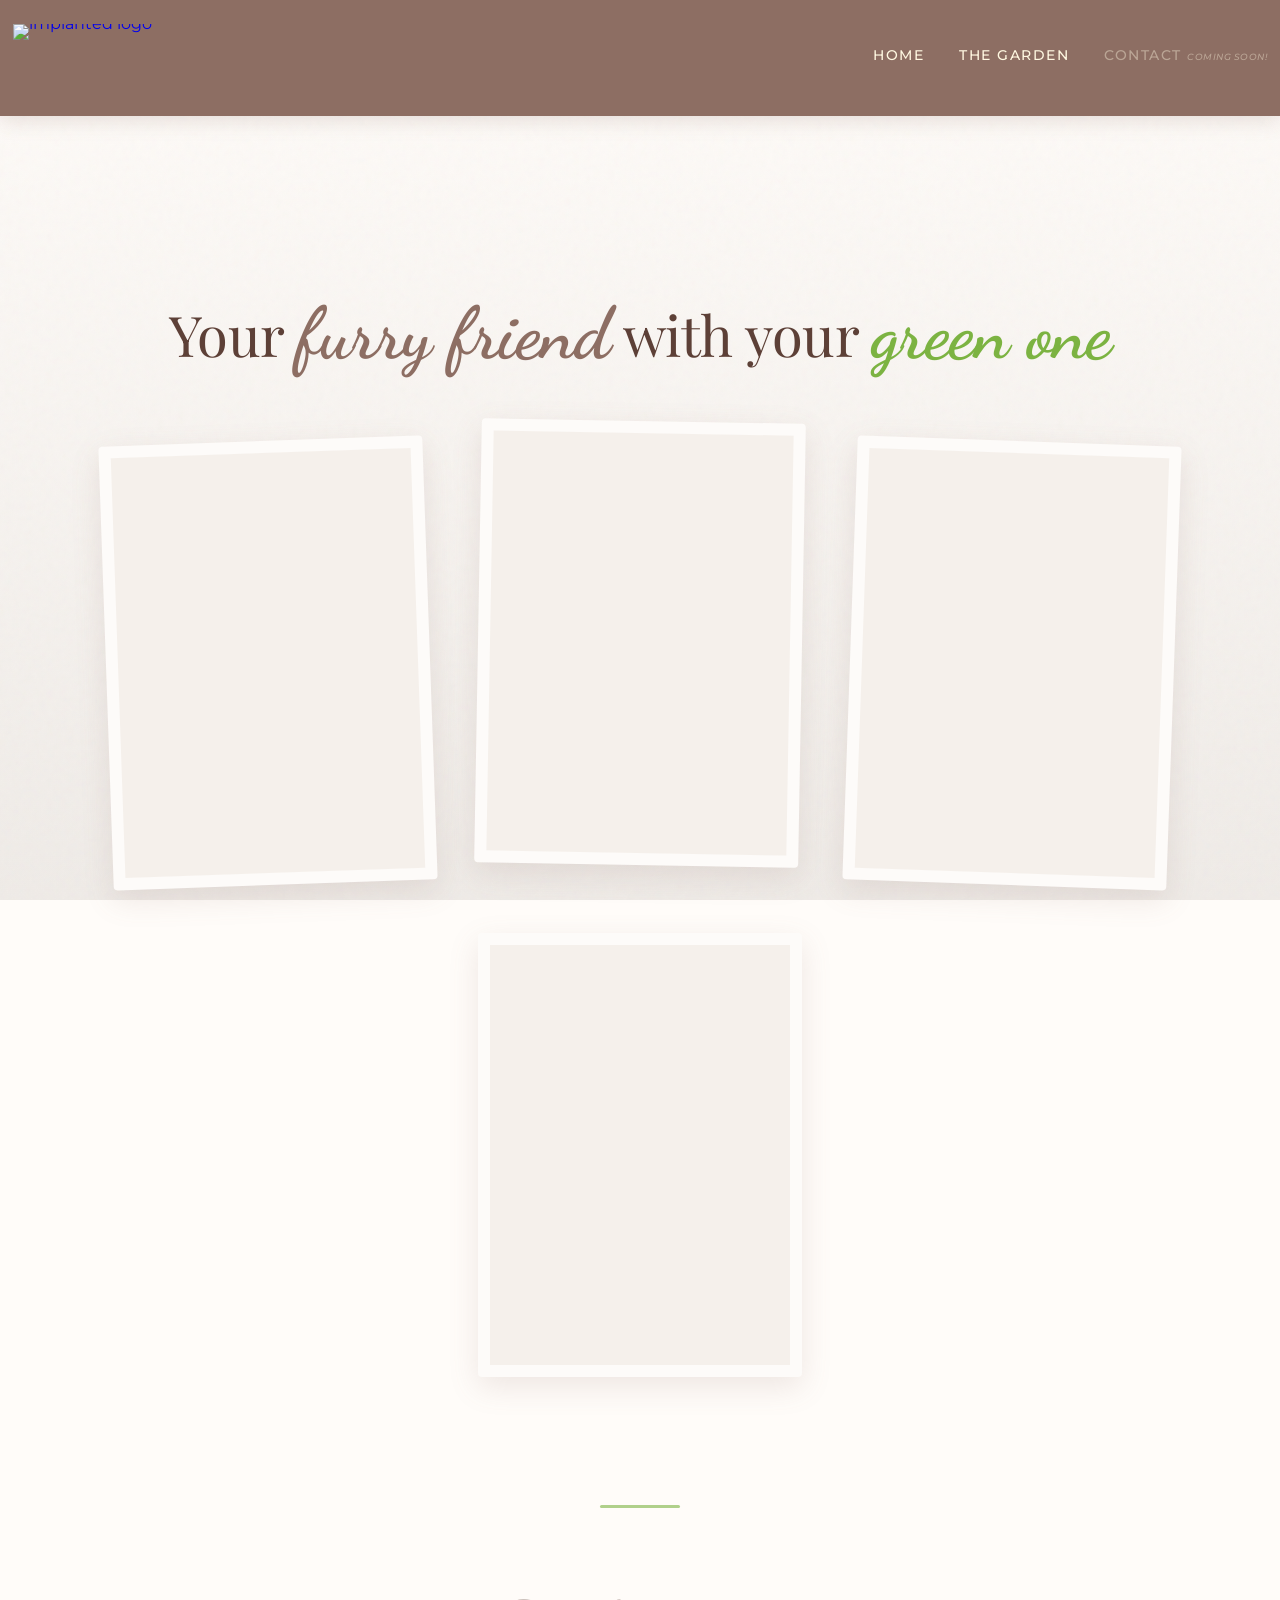
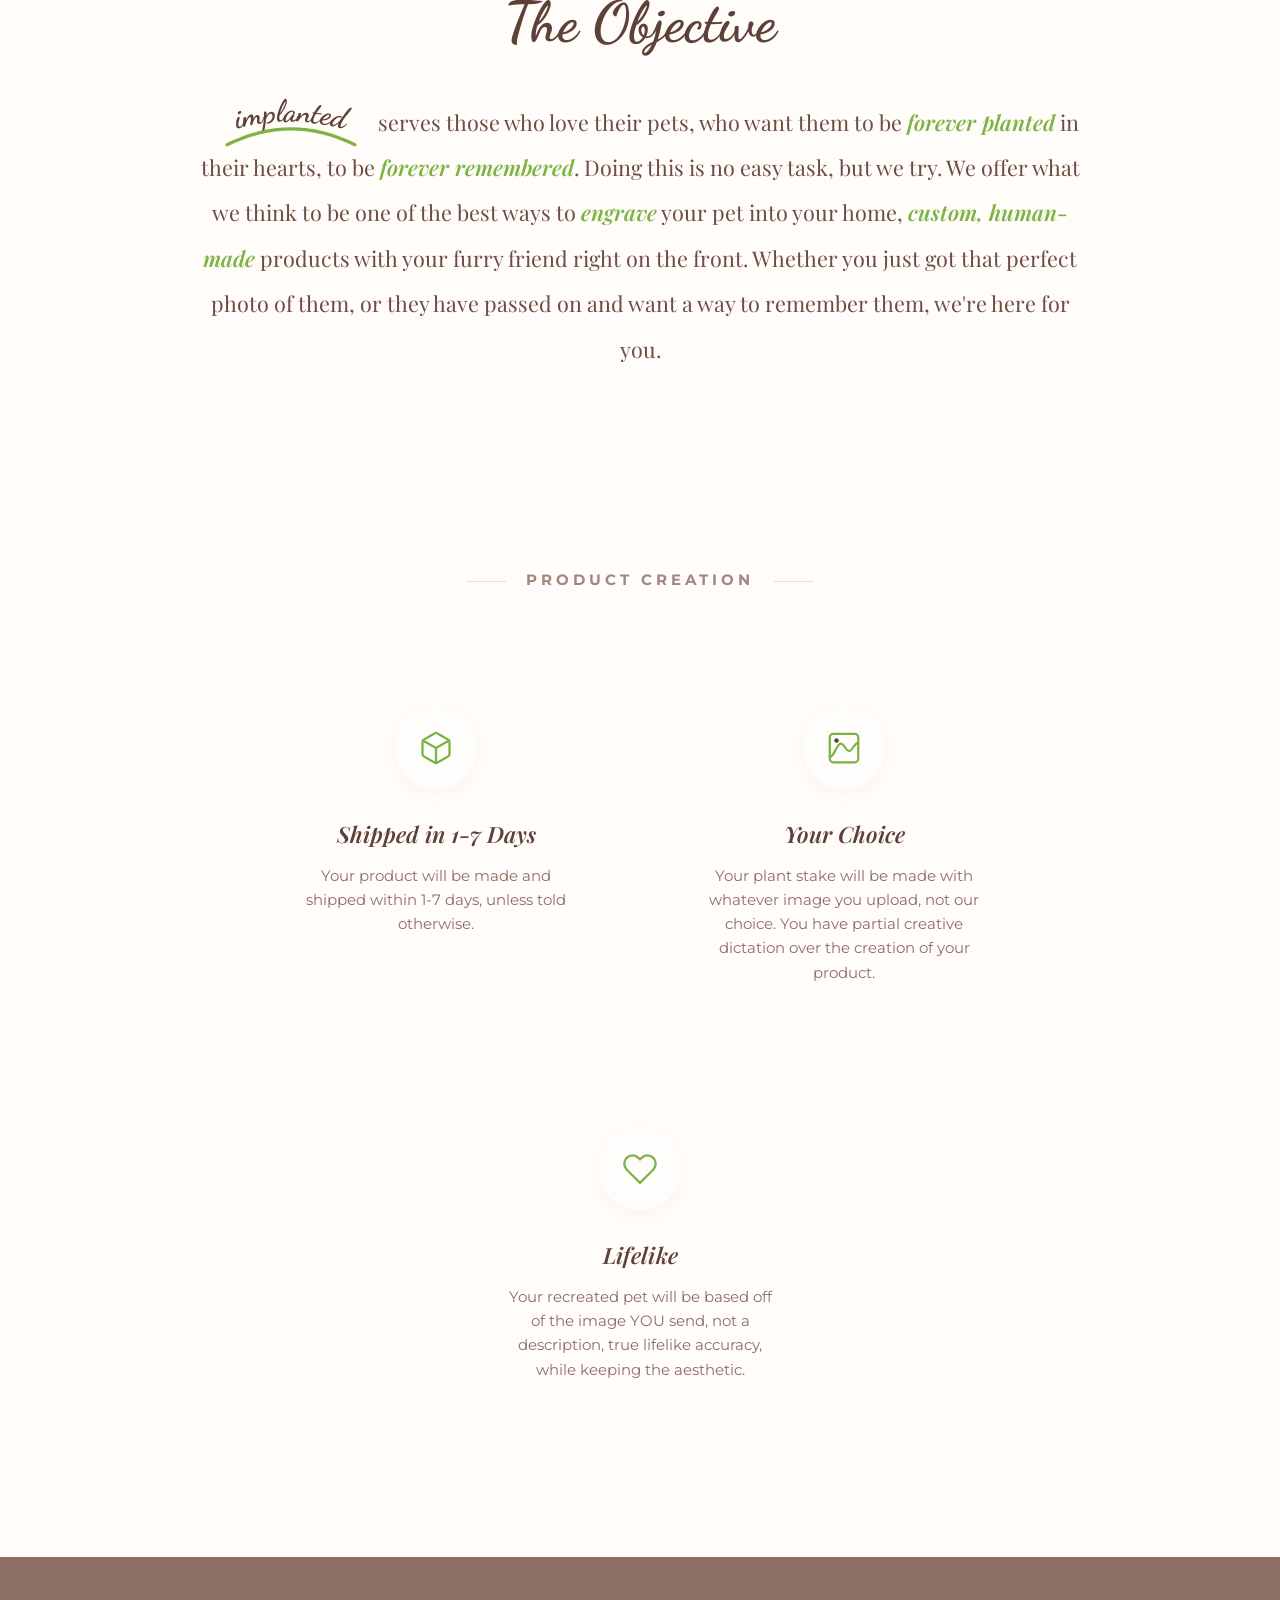
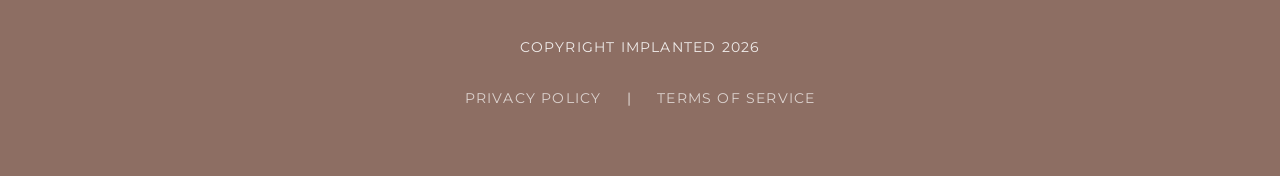
==== commit 9300c096: "Add files via upload" ====
--- a/index.html
+++ b/index.html
@@ -13,7 +13,7 @@
         })();
     </script>
     <title>implanted | Custom 3D Pet Decor</title>
-    <link href="https://fonts.googleapis.com/css2?family=Dancing+Script:wght@600;700&family=Montserrat:wght@300;400;500&family=Playfair+Display:ital,wght@0,400;0,600;1,400&display=swap" rel="stylesheet">
+    <link href="https://fonts.googleapis.com/css2?family=Saira+Condensed:wght@300;400;500;600&family=Cormorant+Garamond:wght@300;400;500;600;700&family=Dancing+Script:wght@600;700&family=Montserrat:wght@300;400;500&family=Playfair+Display:wght@400;600&display=swap" rel="stylesheet">
     <link rel="stylesheet" href="styles.css">
     <style>
     /* ── Silky animation keyframes ── */
@@ -63,13 +63,13 @@
         #logoContainer {
             position: relative;
             display: block;
-            height: 100px;
+            height: 68px;
             width: 175px; /* will be corrected by JS once image loads */
         }
         #logoContainer .logo-frame {
             position: absolute;
             top: 0; left: 0;
-            height: 100px;
+            height: 68px;
             width: auto;
             opacity: 0;
             pointer-events: none;
@@ -121,7 +121,7 @@
             /* Size container to image's natural aspect ratio */
             function sizeContainer() {
                 if (!imgs[0].naturalWidth) return;
-                var w = Math.round(100 * imgs[0].naturalWidth / imgs[0].naturalHeight);
+                var w = Math.round(68 * imgs[0].naturalWidth / imgs[0].naturalHeight);
                 container.style.width = w + 'px';
                 imgs.forEach(function(img){ img.style.width = w + 'px'; });
             }
@@ -148,9 +148,11 @@
 
             <div class="image-gallery">
                 <div class="img-placeholder"
+                     style="background-image: url('https://res.cloudinary.com/daa6tizgt/image/upload/v1776377572/IMG_0044_1_jrao4p.jpg');"></div>
+                <div class="img-placeholder"
+                     style="background-image: url('https://res.cloudinary.com/daa6tizgt/image/upload/v1776380717/IMG_0185_nzknkl.jpg');"></div>
+                <div class="img-placeholder"
                      style="background-image: url('https://res.cloudinary.com/daa6tizgt/image/upload/v1776377572/IMG_0048_1_dnknin.jpg');"></div>
-                <div class="img-placeholder"
-                     style="background-image: url('https://res.cloudinary.com/daa6tizgt/image/upload/v1776377572/IMG_0044_1_jrao4p.jpg');"></div>
                 <div class="img-placeholder"
                      style="background-image: url('https://res.cloudinary.com/daa6tizgt/image/upload/v1776377572/IMG_0056_r2qeh1.jpg');"></div>
             </div>
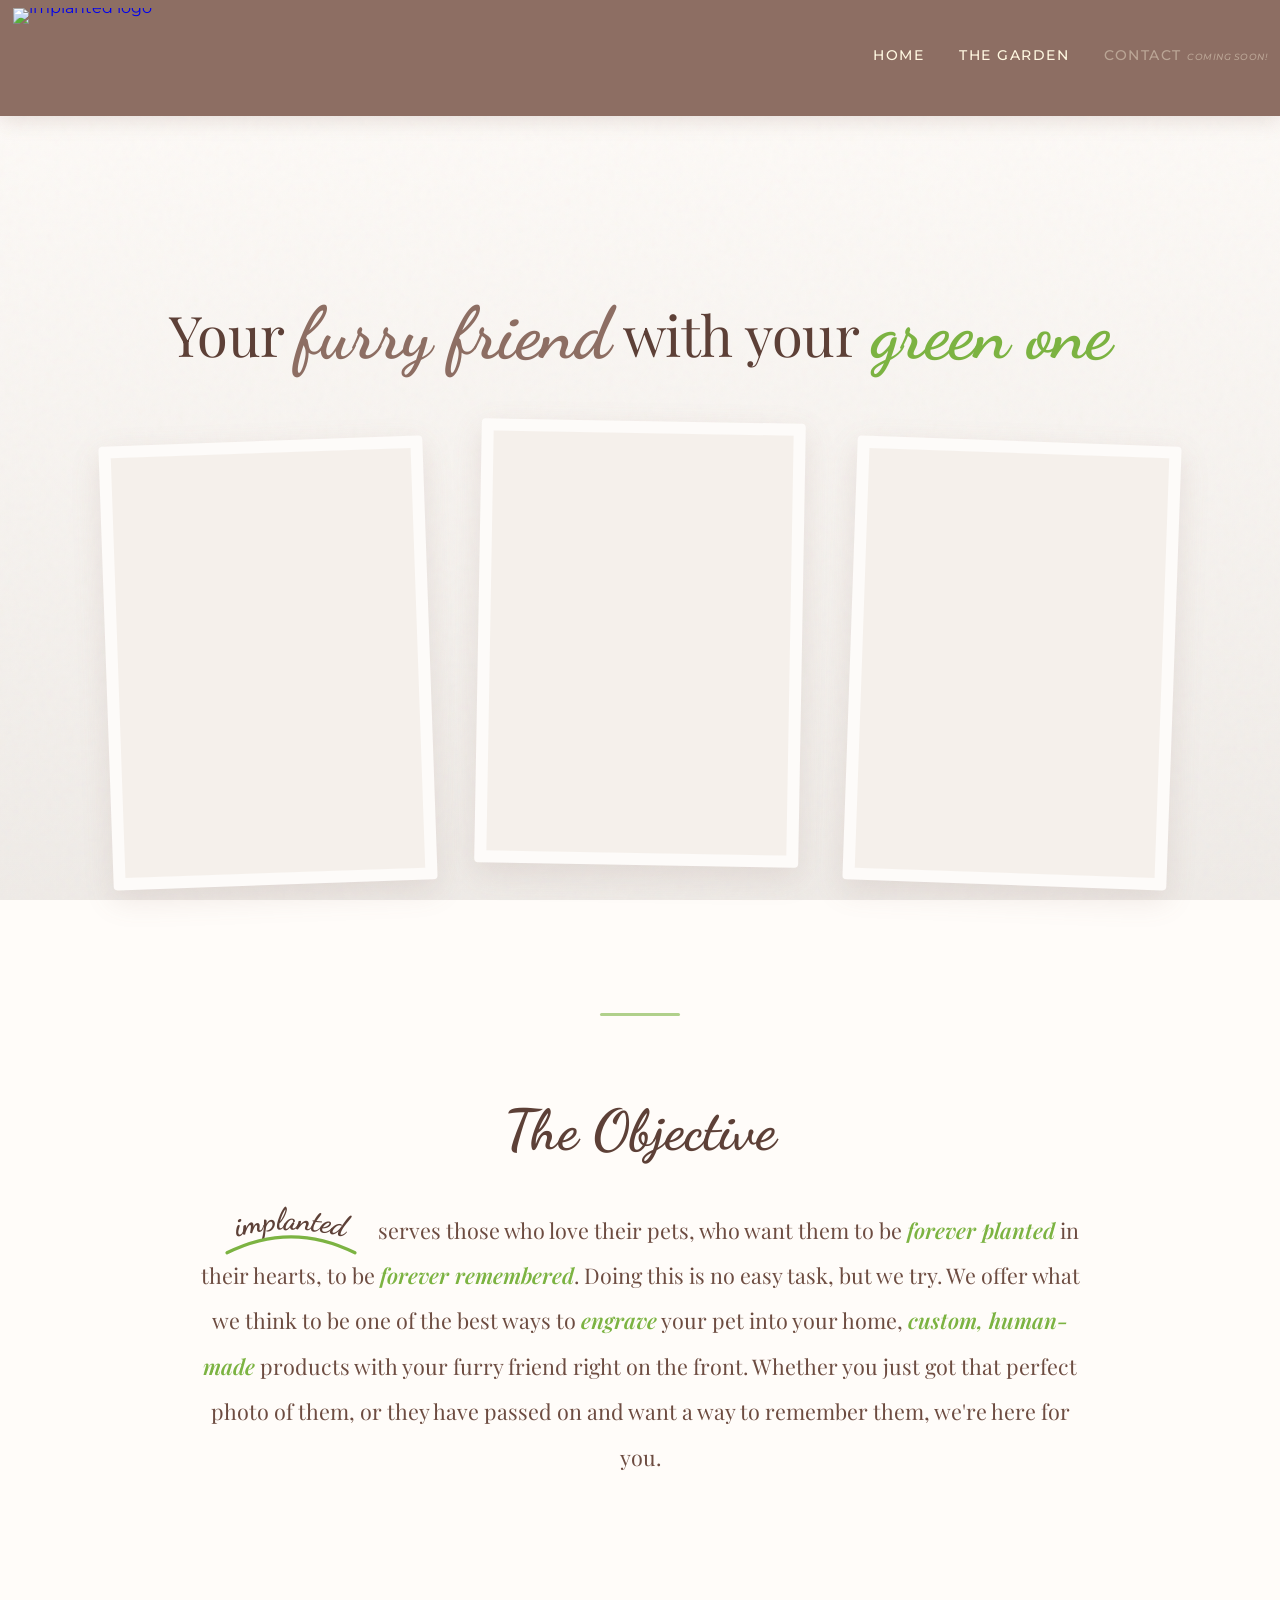
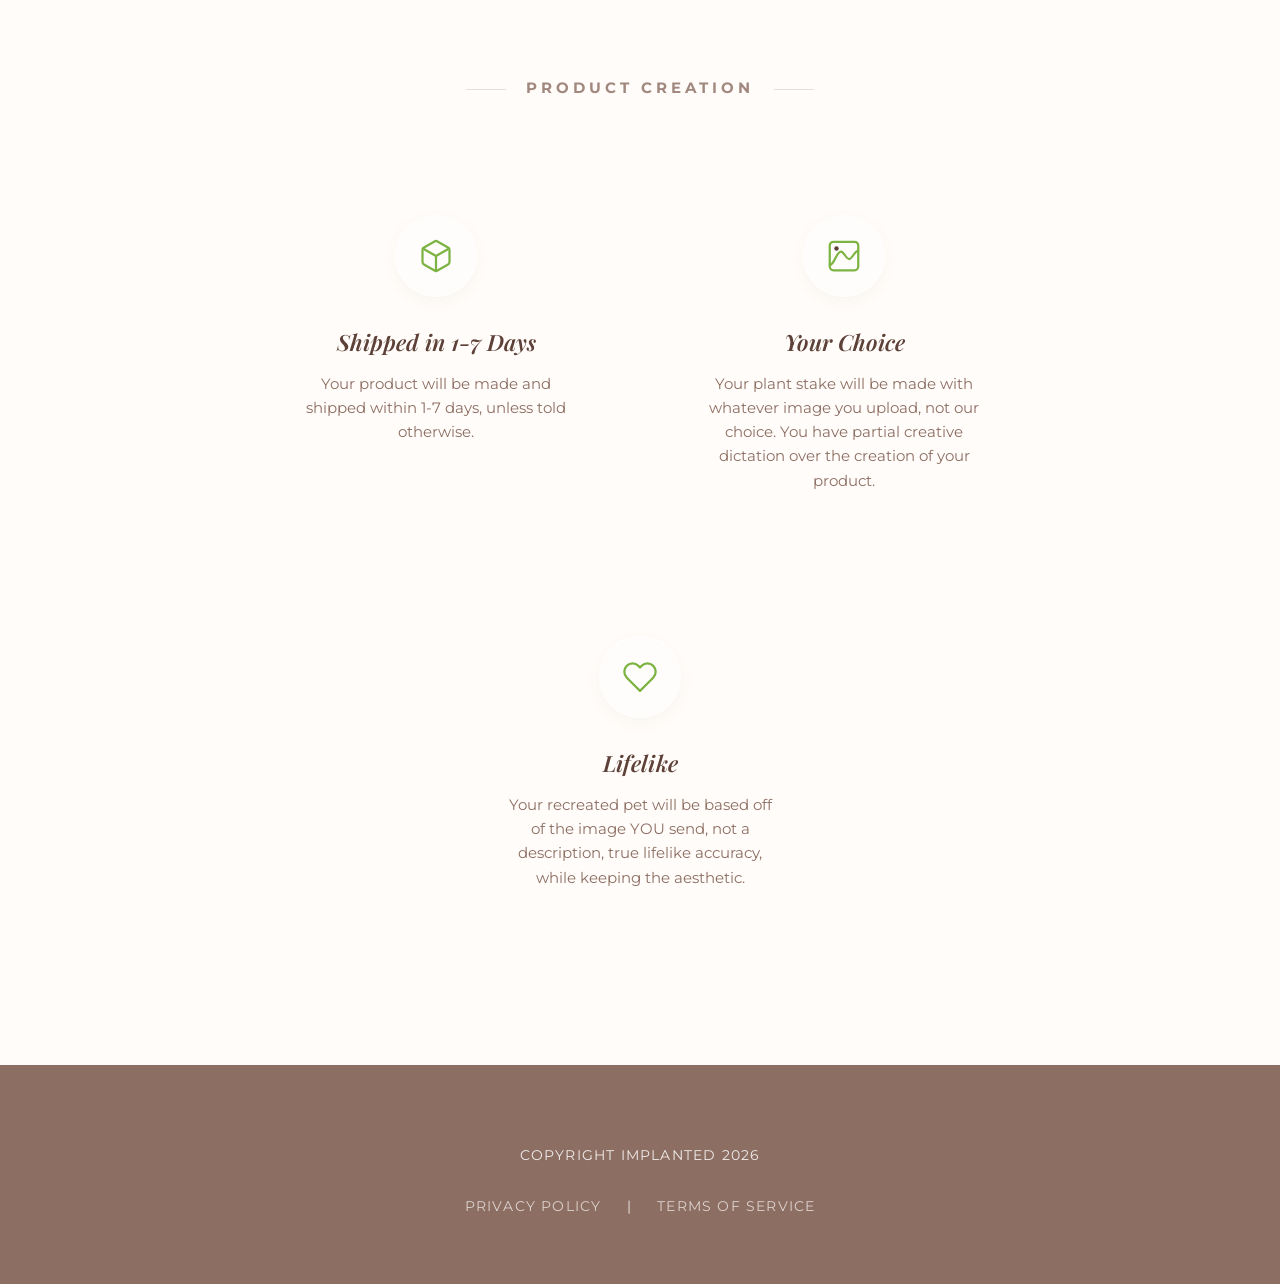
==== commit 2ffe1508: "Add files via upload" ====
--- a/index.html
+++ b/index.html
@@ -13,7 +13,7 @@
         })();
     </script>
     <title>implanted | Custom 3D Pet Decor</title>
-    <link href="https://fonts.googleapis.com/css2?family=Saira+Condensed:wght@300;400;500;600&family=Cormorant+Garamond:wght@300;400;500;600;700&family=Dancing+Script:wght@600;700&family=Montserrat:wght@300;400;500&family=Playfair+Display:wght@400;600&display=swap" rel="stylesheet">
+    <link href="https://fonts.googleapis.com/css2?family=Dancing+Script:wght@600;700&family=Montserrat:wght@300;400;500&family=Playfair+Display:ital,wght@0,400;0,600;1,400&display=swap" rel="stylesheet">
     <link rel="stylesheet" href="styles.css">
     <style>
     /* ── Silky animation keyframes ── */
@@ -63,13 +63,13 @@
         #logoContainer {
             position: relative;
             display: block;
-            height: 68px;
+            height: 100px;
             width: 175px; /* will be corrected by JS once image loads */
         }
         #logoContainer .logo-frame {
             position: absolute;
             top: 0; left: 0;
-            height: 68px;
+            height: 100px;
             width: auto;
             opacity: 0;
             pointer-events: none;
@@ -121,7 +121,7 @@
             /* Size container to image's natural aspect ratio */
             function sizeContainer() {
                 if (!imgs[0].naturalWidth) return;
-                var w = Math.round(68 * imgs[0].naturalWidth / imgs[0].naturalHeight);
+                var w = Math.round(100 * imgs[0].naturalWidth / imgs[0].naturalHeight);
                 container.style.width = w + 'px';
                 imgs.forEach(function(img){ img.style.width = w + 'px'; });
             }
@@ -148,11 +148,9 @@
 
             <div class="image-gallery">
                 <div class="img-placeholder"
+                     style="background-image: url('https://res.cloudinary.com/daa6tizgt/image/upload/v1776377572/IMG_0048_1_dnknin.jpg');"></div>
+                <div class="img-placeholder"
                      style="background-image: url('https://res.cloudinary.com/daa6tizgt/image/upload/v1776377572/IMG_0044_1_jrao4p.jpg');"></div>
-                <div class="img-placeholder"
-                     style="background-image: url('https://res.cloudinary.com/daa6tizgt/image/upload/v1776380717/IMG_0185_nzknkl.jpg');"></div>
-                <div class="img-placeholder"
-                     style="background-image: url('https://res.cloudinary.com/daa6tizgt/image/upload/v1776377572/IMG_0048_1_dnknin.jpg');"></div>
                 <div class="img-placeholder"
                      style="background-image: url('https://res.cloudinary.com/daa6tizgt/image/upload/v1776377572/IMG_0056_r2qeh1.jpg');"></div>
             </div>
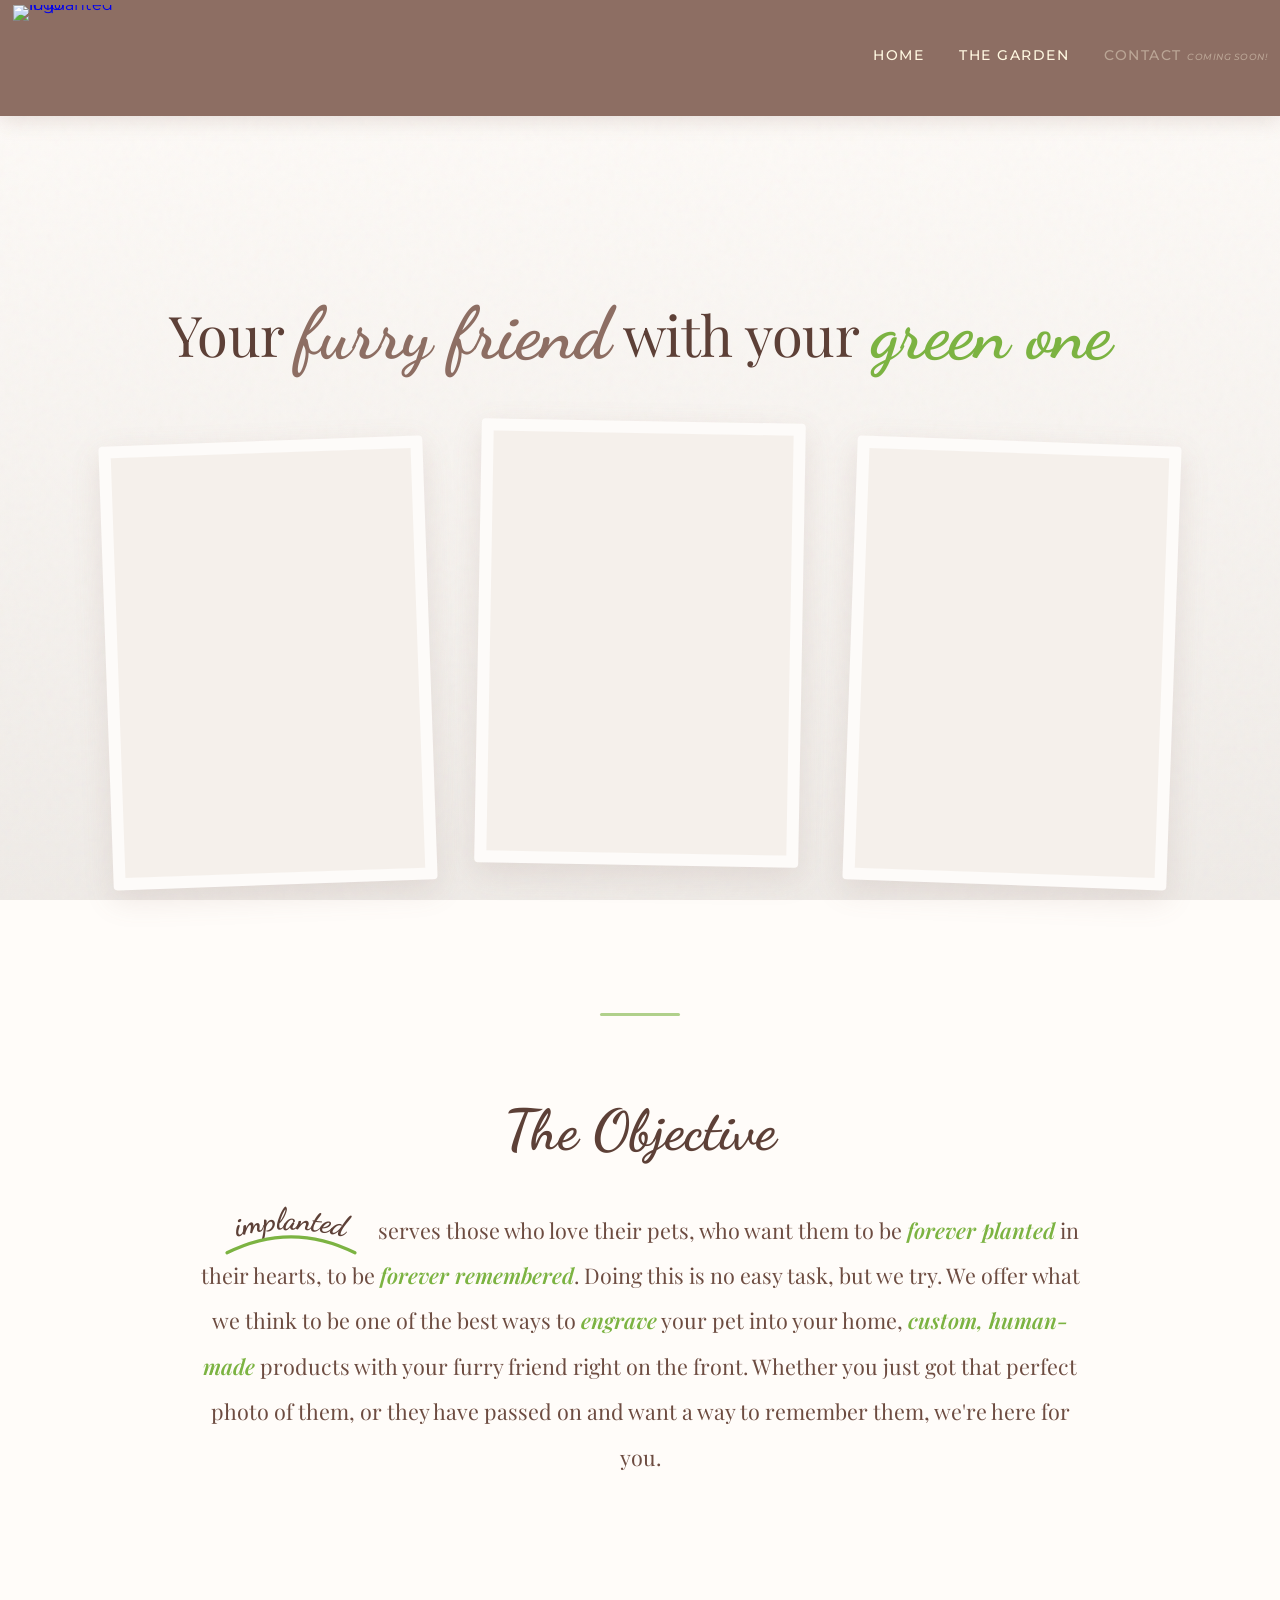
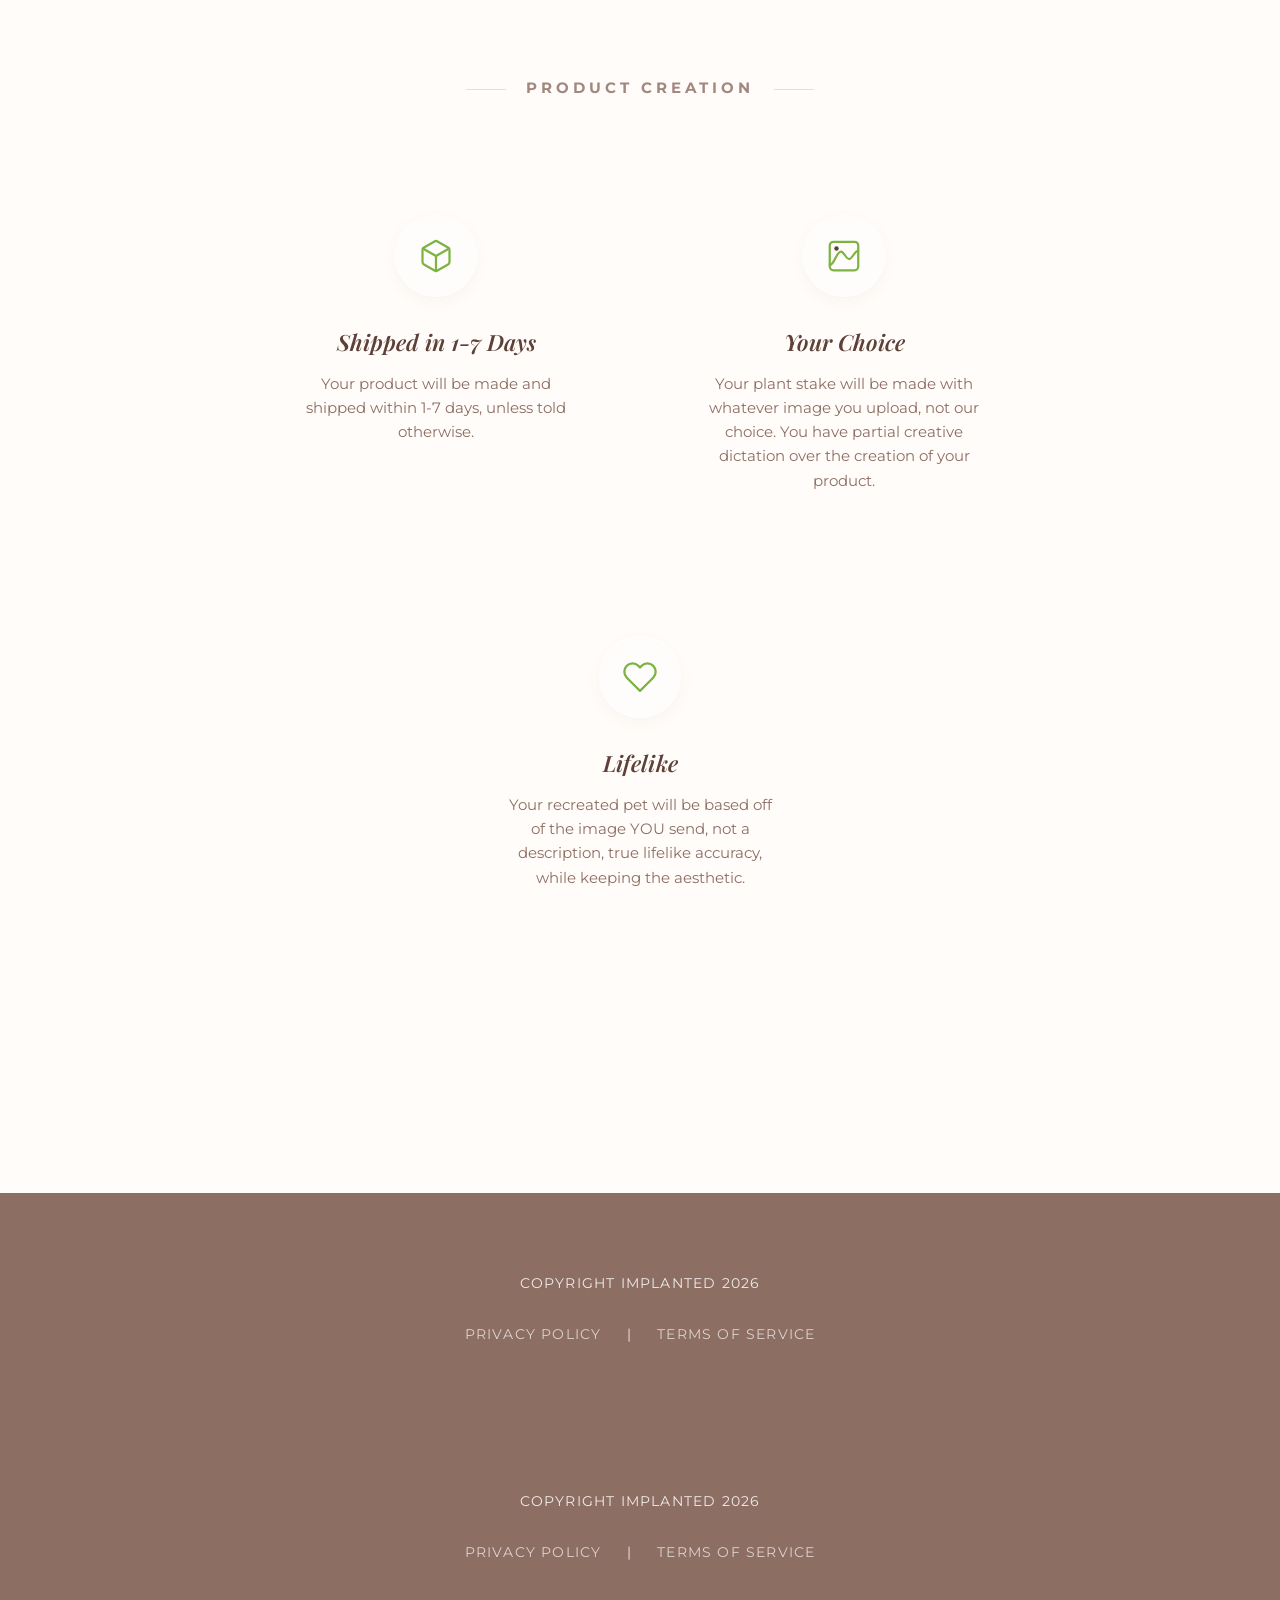
==== commit 19741391: "Add files via upload" ====
--- a/index.html
+++ b/index.html
@@ -1,845 +1,826 @@
-<!DOCTYPE html>
-<html lang="en">
-<head>
-    <meta charset="UTF-8">
-    <meta name="viewport" content="width=device-width, initial-scale=1.0">
-    <!-- MOBILE REDIRECT — first in <head> so it fires before any render -->
-    <script>
-        (function () {
-            if (sessionStorage.getItem('forceDesktop')) return;
-            var isMobile = /Mobi|Android|iPhone|iPad|iPod|BlackBerry|IEMobile|Opera Mini/i.test(navigator.userAgent)
-                        || (navigator.maxTouchPoints > 1 && window.innerWidth <= 1024);
-            if (isMobile) window.location.replace('mobile.html');
-        })();
-    </script>
-    <title>implanted | Custom 3D Pet Decor</title>
-    <link href="https://fonts.googleapis.com/css2?family=Dancing+Script:wght@600;700&family=Montserrat:wght@300;400;500&family=Playfair+Display:ital,wght@0,400;0,600;1,400&display=swap" rel="stylesheet">
-    <link rel="stylesheet" href="styles.css">
-    <style>
-    /* ── Silky animation keyframes ── */
-    @keyframes _overlayIn  { from{opacity:0}                                        to{opacity:1} }
-    @keyframes _overlayOut { from{opacity:1}                                        to{opacity:0} }
-    @keyframes _cardIn     { from{opacity:0;transform:scale(0.88) translateY(32px)} to{opacity:1;transform:scale(1) translateY(0)} }
-    @keyframes _cardOut    { from{opacity:1;transform:scale(1) translateY(0)}       to{opacity:0;transform:scale(0.93) translateY(18px)} }
-    @keyframes _pageIn     { from{opacity:0;transform:translateY(24px)}             to{opacity:1;transform:translateY(0)} }
-    @keyframes _pageOut    { from{opacity:1;transform:translateY(0)}                to{opacity:0;transform:translateY(-16px)} }
-    @keyframes _lbSwap     { from{opacity:0;transform:scale(0.96)}                  to{opacity:1;transform:scale(1)} }
-
-    /* 'forwards' keeps the final keyframe state — classes are never removed mid-paint */
-    .page-leaving  { animation:_pageOut 0.22s cubic-bezier(.4,0,.6,1)  both; pointer-events:none; }
-    .page-entering { animation:_pageIn  0.34s cubic-bezier(.22,1,.36,1) both; }
-
-    ._modal-overlay-in  { animation:_overlayIn  0.22s ease both; }
-    ._modal-overlay-out { animation:_overlayOut 0.2s  ease both; }
-    ._modal-card-in     { animation:_cardIn     0.38s cubic-bezier(.22,1,.36,1) both; }
-    ._modal-card-out    { animation:_cardOut    0.22s cubic-bezier(.4,0,1,1)    both; }
-    ._lb-img-swap       { animation:_lbSwap     0.24s ease both; }
-    </style>
-</head>
-<body>
-
-    <!-- ============================================================
-         HEADER
-    ============================================================ -->
-    <header>
-        <a class="logo" aria-label="implanted Home" id="logoLink" href="javascript:void(0)" onclick="showPage('home')">
-            <div id="logoContainer">
-                <img class="logo-frame active" src="https://res.cloudinary.com/daa6tizgt/image/upload/v1778347550/2_coyaic.png" alt="implanted logo" />
-                <img class="logo-frame"        src="https://res.cloudinary.com/daa6tizgt/image/upload/v1778347550/3_gdafje.png" alt="" />
-                <img class="logo-frame"        src="https://res.cloudinary.com/daa6tizgt/image/upload/v1778347550/4_cb2seg.png" alt="" />
-                <img class="logo-frame"        src="https://res.cloudinary.com/daa6tizgt/image/upload/v1778347550/5_opm301.png" alt="" />
-                <img class="logo-frame"        src="https://res.cloudinary.com/daa6tizgt/image/upload/v1778347549/6_aorsab.png" alt="" />
-                <img class="logo-frame"        src="https://res.cloudinary.com/daa6tizgt/image/upload/v1778347549/7_xacohg.png" alt="" />
-                <img class="logo-frame"        src="https://res.cloudinary.com/daa6tizgt/image/upload/v1778347549/8_jvsukc.png" alt="" />
-            </div>
-        </a>
-
-        <style>
-        #logoLink {
-            display: flex;
-            align-items: center;
-            line-height: 0;
-        }
-        #logoContainer {
-            position: relative;
-            display: block;
-            height: 100px;
-            width: 175px; /* will be corrected by JS once image loads */
-        }
-        #logoContainer .logo-frame {
-            position: absolute;
-            top: 0; left: 0;
-            height: 100px;
-            width: auto;
-            opacity: 0;
-            pointer-events: none;
-            display: block;
-            /* NO transition here — instant swap, no flicker */
-        }
-        #logoContainer .logo-frame.active {
-            opacity: 1;
-        }
-        </style>
-
-        <script>
-        (function(){
-            var container = document.getElementById('logoContainer');
-            var imgs = Array.prototype.slice.call(container.querySelectorAll('.logo-frame'));
-            var current = 0;
-            var animTimer = null;
-            var STEP_MS = 35; /* fast, fluid */
-
-            function show(idx) {
-                imgs[current].classList.remove('active');
-                imgs[idx].classList.add('active');
-                current = idx;
-            }
-
-            function stepForward() {
-                if (current >= imgs.length - 1) return;
-                show(current + 1);
-                if (current < imgs.length - 1) {
-                    animTimer = setTimeout(stepForward, STEP_MS);
-                }
-            }
-
-            function stepBackward() {
-                if (current <= 0) return;
-                show(current - 1);
-                if (current > 0) {
-                    animTimer = setTimeout(stepBackward, STEP_MS);
-                }
-            }
-
-            function stopAnim() {
-                if (animTimer) { clearTimeout(animTimer); animTimer = null; }
-            }
-
-            container.addEventListener('mouseenter', function(){ stopAnim(); stepForward(); });
-            container.addEventListener('mouseleave', function(){ stopAnim(); stepBackward(); });
-
-            /* Size container to image's natural aspect ratio */
-            function sizeContainer() {
-                if (!imgs[0].naturalWidth) return;
-                var w = Math.round(100 * imgs[0].naturalWidth / imgs[0].naturalHeight);
-                container.style.width = w + 'px';
-                imgs.forEach(function(img){ img.style.width = w + 'px'; });
-            }
-            imgs[0].addEventListener('load', sizeContainer);
-            sizeContainer(); /* if already cached */
-        })();
-        </script>
-
-        <nav>
-            <a onclick="showPage('home')">Home</a>
-            <a onclick="showPage('shop')">THE GARDEN</a>
-            <a style="opacity:0.4;cursor:default;pointer-events:none;">Contact <span style="font-size:0.65em;font-style:italic;letter-spacing:0.5px;">Coming soon!</span></a>
-        </nav>
-    </header>
-
-    <!-- ============================================================
-         HOME PAGE
-    ============================================================ -->
-    <div id="content-home">
-
-        <!-- Hero -->
-        <section class="hero">
-            <h2>Your <span class="furry-text">furry friend</span> with your <span class="green-text">green one</span></h2>
-
-            <div class="image-gallery">
-                <div class="img-placeholder"
-                     style="background-image: url('https://res.cloudinary.com/daa6tizgt/image/upload/v1776377572/IMG_0048_1_dnknin.jpg');"></div>
-                <div class="img-placeholder"
-                     style="background-image: url('https://res.cloudinary.com/daa6tizgt/image/upload/v1776377572/IMG_0044_1_jrao4p.jpg');"></div>
-                <div class="img-placeholder"
-                     style="background-image: url('https://res.cloudinary.com/daa6tizgt/image/upload/v1776377572/IMG_0056_r2qeh1.jpg');"></div>
-            </div>
-        </section>
-
-        <!-- Mission -->
-        <section class="mission reveal">
-            <h2>The Objective</h2>
-            <p>
-                <svg class="inline-logo-svg" width="200" height="80" viewBox="0 0 250 80"
-                     xmlns="http://www.w3.org/2000/svg" role="img" aria-label="implanted">
-                    <defs>
-                        <path id="inlineTextCurve" d="M 15,60 Q 125,10 235,60" fill="transparent" />
-                    </defs>
-                    <text font-family="'Dancing Script', cursive" font-size="38" fill="#5D4037" font-weight="bold">
-                        <textPath href="#inlineTextCurve" startOffset="50%" text-anchor="middle">
-                            implanted
-                        </textPath>
-                    </text>
-                    <path d="M 45,65 Q 125,25 205,65" stroke="#7CB342" stroke-width="4" fill="transparent"
-                          stroke-linecap="round" class="underline-path"/>
-                </svg>serves those who love their pets, who want them to be
-                <span class="highlight-keyword">forever planted</span> in their hearts, to be
-                <span class="highlight-keyword">forever remembered</span>. Doing this is no easy task, but we try.
-                We offer what we think to be one of the best ways to
-                <span class="highlight-keyword">engrave</span> your pet into your home,
-                <span class="highlight-keyword">custom, human-made</span> products with your furry friend right on
-                the front. Whether you just got that perfect photo of them, or they have passed on and want a way to
-                remember them, we're here for you.
-            </p>
-        </section>
-
-        <!-- The Process -->
-        <section class="expectations reveal">
-            <h2>Product Creation</h2>
-            <div class="expectations-grid">
-
-                <!-- Ship -->
-                <div class="expectation-item">
-                    <div class="icon-circle">
-                        <svg class="icon-svg" viewBox="0 0 24 24">
-                            <path d="M21 16V8a2 2 0 0 0-1-1.73l-7-4a2 2 0 0 0-2 0l-7 4A2 2 0 0 0 3 8v8a2 2 0 0 0 1 1.73l7 4a2 2 0 0 0 2 0l7-4A2 2 0 0 0 21 16z"></path>
-                            <polyline points="3.27 6.96 12 12.01 20.73 6.96"></polyline>
-                            <line x1="12" y1="22.08" x2="12" y2="12"></line>
-                        </svg>
-                    </div>
-                    <h3>Shipped in 1-7 Days</h3>
-                    <p>Your product will be made and shipped within 1-7 days, unless told otherwise.</p>
-                </div>
-
-                <!-- Human-made -->
-                <div class="expectation-item">
-                    <div class="icon-circle">
-                        <svg class="icon-svg" viewBox="0 0 24 24" fill="none" stroke="currentColor" stroke-width="1.4" stroke-linecap="round" stroke-linejoin="round">
-                            <!-- Border -->
-                            <rect x="2.5" y="2.5" width="19" height="19" rx="2.5" ry="2.5"></rect>
-                            <!-- Rounded conjoined mountains -->
-                            <path d="M2.5,18 C4,18 5,16 6.5,13 C8,10 9,9 10,9 C11,9 12,10.5 13,12 C13.8,13.2 14.5,14 15.5,14 C16.5,14 17.5,12.5 18.5,11 C19.5,9.5 20.5,8.5 21.5,8.5"></path>
-                            <!-- Sun -->
-                            <circle cx="7" cy="7" r="1.5" fill="currentColor" stroke="none"></circle>
-                        </svg>
-                    </div>
-                    <h3>Your Choice</h3>
-                    <p>Your plant stake will be made with whatever image you upload, not our choice. You have partial creative dictation over the creation of your product.</p>
-                </div>
-
-                <!-- Lifelike -->
-                <div class="expectation-item">
-                    <div class="icon-circle">
-                        <svg class="icon-svg" viewBox="0 0 24 24">
-                            <path d="M20.84 4.61a5.5 5.5 0 0 0-7.78 0L12 5.67l-1.06-1.06a5.5 5.5 0 0 0-7.78 7.78l1.06 1.06L12 21.23l7.78-7.78 1.06-1.06a5.5 5.5 0 0 0 0-7.78z"></path>
-                        </svg>
-                    </div>
-                    <h3>Lifelike</h3>
-                    <p>Your recreated pet will be based off of the image YOU send, not a description, true lifelike accuracy, while keeping the aesthetic.</p>
-                </div>
-
-            </div>
-        </section>
-    </div>
-
-    <!-- ============================================================
-         CONTACT PAGE (Live Chat)
-    ============================================================ -->
-    <div id="content-contact" class="hidden">
-        <div class="contact-container">
-            <h1>Support Chat</h1>
-            <p class="contact-intro">Send us a message and we'll get back to you as soon as possible. One message per 30 minutes.</p>
-
-            <div class="chat-status-bar" id="chatStatusBar">
-                <span class="status-dot connecting" id="statusDot"></span>
-                <span id="statusText" class="countdown-text">Connecting…</span>
-            </div>
-
-            <div class="chat-window">
-                <div class="chat-messages" id="chatMessages">
-                    <div class="chat-empty" id="chatEmpty">
-                        <svg width="32" height="32" viewBox="0 0 24 24" fill="none" stroke="#D7CCC8"
-                             stroke-width="1.5" stroke-linecap="round" stroke-linejoin="round">
-                            <path d="M21 15a2 2 0 0 1-2 2H7l-4 4V5a2 2 0 0 1 2-2h14a2 2 0 0 1 2 2z"></path>
-                        </svg>
-                        <span>No Support Chats, Have an Issue?</span>
-                    </div>
-                </div>
-                <div class="chat-input-row">
-                    <textarea id="chatInput" class="chat-textarea" placeholder="Type your message…" rows="1" disabled
-                        oninput="this.style.height='auto';this.style.height=Math.min(this.scrollHeight,110)+'px'"
-                        onkeydown="if(event.key==='Enter'&&!event.shiftKey){event.preventDefault();sendMessage();}"></textarea>
-                    <button class="chat-send-btn" id="sendBtn" onclick="sendMessage()" disabled>Send</button>
-                </div>
-            </div>
-        </div>
-    </div>
-
-    <!-- ============================================================
-         PRIVACY POLICY
-    ============================================================ -->
-    <div id="content-privacy" class="hidden">
-        <div class="policy-container">
-            <h1>Privacy Policy</h1>
-
-            <p>Your privacy is our utmost concern. Listed below is everything we collect, use, and distribute.</p>
-
-            <h2>What's Collected</h2>
-            <p>Listed below is everything required for us to collect to create, deliver, and send updates on your product.</p>
-            <ul>
-                <li>Your Name and Address</li>
-                <li>Your Email Address</li>
-                <li>Your Pet Photo</li>
-            </ul>
-
-            <h2>How the Photos are Used</h2>
-            <p>Your photo is the centerpiece of the product production. We required it for the 3D recreation on your custom product. Additionally, the finished product may be used in a social media post, however your information will <strong>NEVER</strong> be made public, in any scenario.</p>
-
-            <h2>Payments and User Data</h2>
-            <p>Your card information does not get stored on our servers. We use Stripe, a trusted company for payment processing.</p>
-            <p>Amazon Web Services are in play keeping order data, order pet photos, and order tracking online.</p>
-
-            <h2>Our Promise</h2>
-            <p>None of your data will ever be sold, traded, rented, or anything of that matter. It is purely used for the production and safe delivery of your product.</p>
-
-            <h2>Concerns</h2>
-            <p>If you have any concerns in our practices, please use the chat system on this website for any questions about your order, your privacy concerns, or any issues in your experience.</p>
-        </div>
-    </div>
-
-    <!-- ============================================================
-         TERMS OF SERVICE
-    ============================================================ -->
-    <div id="content-terms" class="hidden">
-        <div class="policy-container">
-            <h1>Terms of Service</h1>
-
-            <p>Listed below are implanted's terms of service. By placing an order with us, you agree to each and every one of them.</p>
-
-            <h2>1. Copyright Laws</h2>
-            <p>Your image must be owned by you, it cannot be the work of any other person, unless you have permission to use their photo. Obviously, using a photo of your pet that a relative took on their phone and sent to you is fine. Our main concern is with professional photography or copyrighted work, ensure you have the proper permissions to upload and use the photo.</p>
-
-            <h2>2. Photo Requirements</h2>
-            <p>To make our lives easier, you must have the following truths in your photo:</p>
-            <ul>
-                <li><strong>Fully in Frame:</strong> The part of your pet you want on the product must be fully in frame, or else, we may have to as for another photo.</li>
-                <li><strong>Obstructed Viewing:</strong> Do not send in a photo of a pet with large objects obscuring significant amounts of their body. While a small ball, or blades of grass is fine, please do not make us infer on where parts of the body are.</li>
-                <li><strong>Decent Lighting:</strong> Don't send a photo in awful lighting, or with bad resolution. We need to be able to see your pet's features and true colors to properly recreate them.</li>
-                <li><strong>Minimal Accessories:</strong> If you let your pet wear a sweater or bandana, please ensure it does not have crazy colors or hard-to-recreate designs, as it makes our job much more difficult. While a cute bandana or collar is fine, consider taking off a tie dye or complicated set of clothes.</li>
-                <li>You can upload 1 photo for your order, if you use more than one, we will choose just one.</li>
-            </ul>
-
-            <h2>3. Creation and Deletion</h2>
-            <p>The photo of your pet will stay on designated machines until the product has been created fully, at that point it will be deleted off of our servers and machines.</p>
-
-            <h2>4. Custom Item Returns</h2>
-            <p>Since every creation is different, we cannot accept returns for upset with how your product came out. However, we understand the shipping process is never perfect, and products do arrive broken at times. Please send us a message in the chat panel and we will send you a new product, free of charge.</p>
-
-            <h2>5. Safety and Durability</h2>
-            <p>All our products are printed out of PETG (Polyethylene Terephthalate Glycol-modified), better known for its outstanding material performance against UV and weathering, however paint or material may degrade in outdoor conditions, we are not responsible for destruction of the product after improper placement. However, it is not invincible, please keep it away from excess heat or functional stress. As well as this, extreme heat may cause warping. As it is plastic, it may be a good idea to keep it away from direct sunlight as much as possible.</p>
-            <p><strong>Child Safety: Any product with sharp edges or points should be kept away from children, we are not responsible for any injuries caused from our products due to insufficient handling.</strong></p>
-            <h2>6. Media Posts</h2>
-            <p>When you place an order with us, you consent to your product being used in social media posts, where it will be visible. However, your information in any scenario will <strong>NEVER</strong> be made public, you can count on us for that.</p>
-        </div>
-    </div>
-    <div id="content-shop" class="hidden">
-        <div class="shop-header">
-            <h1>The Garden</h1>
-            <p>Custom made keepsakes you'll love for ages.</p>
-            <div class="shop-divider"></div>
-        </div>
-
-        <div class="shop-grid">
-            <div class="product-card" onclick="showPage('product-pet-plant-stake')" style="cursor:pointer;">
-                <div class="product-badge" style="display:none;">25% Off</div>
-
-                <div class="product-image-wrap" style="aspect-ratio: 3 / 4; overflow: hidden;">
-                    <div id="shopCardImg" style="width:100%;height:100%;background-size:cover;background-position:center top;border-radius:inherit;"></div>
-                </div>
-
-                <div class="product-info">
-                    <h3 class="product-name"><span class="product-name-the">the</span>Implanted Pet Stake</h3>
-                    <div class="product-footer">
-                        <div class="product-price">$19.99</div>
-                        <button class="shop-btn"
-                                onclick="event.stopPropagation(); showPage('product-pet-plant-stake')">View Item</button>
-                    </div>
-                </div>
-            </div>
-
-        </div>
-    </div>
-
-    <!-- ============================================================
-         PRODUCT DETAIL — Pet Plant Stake
-    ============================================================ -->
-    <div id="content-product-pet-plant-stake" class="hidden">
-        <div class="product-detail-back" onclick="showPage('shop')">
-            ← Back to the Garden
-        </div>
-
-        <div class="product-detail-container">
-            <!-- Images -->
-            <div class="product-detail-images">
-                <div class="product-detail-main-img" id="mainProductImg">
-                </div>
-                <div class="product-detail-thumb-row" id="thumbRow">
-                </div>
-            </div>
-
-            <!-- Info -->
-            <div class="product-detail-info">
-                <h1 class="product-detail-title">Implanted Pet Stake</h1>
-                <p class="product-detail-sale" style="display:none;">25% Off</p>
-
-                <div class="product-detail-price-row">
-                    <span class="product-detail-price">$19.99</span>
-                    <span class="product-detail-price-orig" style="display:none;">$46.65</span>
-                </div>
-
-                <div class="product-detail-divider"></div>
-
-                <p class="product-detail-desc">
-                    What's better than a cute plant stake? A plant stake with your FAVORITE pet on it!
-                    Meet the Implanted Pet Stake, upload a photo, we process it, and put it onto a 3D model.
-                </p>
-                <p class="product-detail-desc"><strong>Free shipping until we get off GitHub!</strong></p>
-
-                <ul class="product-detail-features">
-                    <li>Medium sized design, perfect for all plants.</li>
-                    <li>Nostalgia perfected design.</li>
-                    <li>Crafted from YOUR photo.</li>
-                    <li>Printed in weathering resistant PETG.</li>
-                </ul>
-
-                <button class="product-detail-order-btn" onclick="openEmailModal()">Email Us!</button>
-                <p class="product-detail-note">Orders are made-to-order. Please allow 1-7 days for production.</p>
-                <p class="product-detail-note" style="margin-top:6px;font-style:italic;opacity:0.75;">Placing orders through email is not permanent, as traction is gained and infrastructure is created, orders will be switched to on-site.</p>
-            </div>
-        </div>
-    </div>
-
-    <script>
-    // ── Animated page transitions (wraps app.js showPage) ────────
-    window.addEventListener('load', function() {
-        if (typeof showPage === 'function') {
-            var _origShowPage = showPage;
-            window.showPage = function(name) {
-                var current = document.querySelector('[id^="content-"]:not(.hidden)');
-                if (current && !current.classList.contains('hidden')) {
-                    current.classList.add('page-leaving');
-                    current.addEventListener('animationend', function onOut() {
-                        current.removeEventListener('animationend', onOut);
-                        current.classList.remove('page-leaving');
-                        _origShowPage(name);
-                        var next = document.getElementById('content-' + name);
-                        if (next) {
-                            next.classList.add('page-entering');
-                            next.addEventListener('animationend', function onIn() {
-                                next.removeEventListener('animationend', onIn);
-                                next.classList.remove('page-entering');
-                            }, { once: true });
-                        }
-                    }, { once: true });
-                } else {
-                    _origShowPage(name);
-                    var next = document.getElementById('content-' + name);
-                    if (next) {
-                        next.classList.add('page-entering');
-                        next.addEventListener('animationend', function onIn() {
-                            next.removeEventListener('animationend', onIn);
-                            next.classList.remove('page-entering');
-                        }, { once: true });
-                    }
-                }
-            };
-        }
-    });
-
-    // ── Animated modal helpers ────────────────────────────────────
-    function _animModalOpen(overlayEl, cardEl) {
-        overlayEl.style.display = 'flex';
-        // Force a reflow so the browser registers the display change before animating
-        void overlayEl.offsetWidth;
-        overlayEl.classList.remove('_modal-overlay-out');
-        overlayEl.classList.add('_modal-overlay-in');
-        if (cardEl) {
-            cardEl.classList.remove('_modal-card-out');
-            cardEl.classList.add('_modal-card-in');
-        }
-        document.body.style.overflow = 'hidden';
-        // No class removal on animationend — 'both' fill-mode holds the final opacity:1 state
-    }
-    function _animModalClose(overlayEl, cb) {
-        if (!overlayEl || overlayEl.style.display === 'none') { if (cb) cb(); return; }
-        var card = overlayEl.querySelector('div');
-        overlayEl.classList.remove('_modal-overlay-in');
-        overlayEl.classList.add('_modal-overlay-out');
-        if (card) {
-            card.classList.remove('_modal-card-in');
-            card.classList.add('_modal-card-out');
-        }
-        overlayEl.addEventListener('animationend', function onDone() {
-            overlayEl.removeEventListener('animationend', onDone);
-            overlayEl.style.display = 'none';
-            // Reset animation classes so next open plays fresh
-            overlayEl.classList.remove('_modal-overlay-out', '_modal-overlay-in');
-            if (card) card.classList.remove('_modal-card-out', '_modal-card-in');
-            document.body.style.overflow = '';
-            if (cb) cb();
-        }, { once: true });
-    }
-    </script>
-
-    <script>
-    // ── Shop card alternating images ──────────────────────────────
-    (function() {
-        var shopImgs = [
-            'https://res.cloudinary.com/daa6tizgt/image/upload/v1776380717/IMG_0185_nzknkl.jpg'
-        ];
-        var idx = 0;
-        var el = document.getElementById('shopCardImg');
-        function setShop() { if(el) el.style.backgroundImage = "url('" + shopImgs[idx % shopImgs.length] + "')"; }
-        setShop();
-        setInterval(function(){ idx++; setShop(); }, 3000);
-    })();
-
-    // ── Product detail image gallery ──────────────────────────────
-    (function() {
-        const frontImages = [
-            'https://res.cloudinary.com/daa6tizgt/image/upload/v1776380717/IMG_0182_fg52pz.jpg',
-            'https://res.cloudinary.com/daa6tizgt/image/upload/v1776380717/IMG_0185_nzknkl.jpg'
-        ];
-        const allImages = [
-            'https://res.cloudinary.com/daa6tizgt/image/upload/v1776377572/IMG_0044_1_jrao4p.jpg',
-            'https://res.cloudinary.com/daa6tizgt/image/upload/v1776380717/IMG_0182_fg52pz.jpg',
-            'https://res.cloudinary.com/daa6tizgt/image/upload/v1776380717/IMG_0185_nzknkl.jpg',
-            'https://res.cloudinary.com/daa6tizgt/image/upload/v1776377572/IMG_0048_1_dnknin.jpg',
-            'https://res.cloudinary.com/daa6tizgt/image/upload/v1776377572/IMG_0056_r2qeh1.jpg'
-        ];
-
-        window._deskGallery = allImages;
-        window._deskGalleryIdx = 0;
-
-        const startFront = frontImages[Math.floor(Math.random() * frontImages.length)];
-        window._deskGalleryIdx = allImages.indexOf(startFront);
-        if (window._deskGalleryIdx < 0) window._deskGalleryIdx = 0;
-
-        const mainImg = document.getElementById('mainProductImg');
-        mainImg.style.backgroundImage = "url('" + startFront + "')";
-        mainImg.style.backgroundSize = 'cover';
-        mainImg.style.backgroundPosition = 'center top';
-        mainImg.style.aspectRatio = '3 / 4';
-        mainImg.style.cursor = 'pointer';
-        mainImg.title = 'Click to view gallery';
-        mainImg.addEventListener('click', function() { openDesktopGallery(window._deskGalleryIdx); });
-
-        const thumbRow = document.getElementById('thumbRow');
-        allImages.forEach(function(url, i) {
-            const thumb = document.createElement('div');
-            thumb.className = 'product-detail-thumb' + (i === 0 ? ' active' : '');
-            thumb.style.backgroundImage = "url('" + url + "')";
-            thumb.style.backgroundSize = 'cover';
-            thumb.style.backgroundPosition = 'center top';
-            thumb.style.aspectRatio = '3 / 4';
-            thumb.style.cursor = 'pointer';
-            thumb.onclick = function() {
-                window._deskGalleryIdx = i;
-                mainImg.style.backgroundImage = "url('" + url + "')";
-                thumbRow.querySelectorAll('.product-detail-thumb').forEach(function(t) { t.classList.remove('active'); });
-                thumb.classList.add('active');
-            };
-            thumb.addEventListener('dblclick', function(e) { e.stopPropagation(); openDesktopGallery(i); });
-            thumbRow.appendChild(thumb);
-        });
-    })();
-
-    // ── Gallery Lightbox with arrows ──────────────────────────────
-    function openDesktopGallery(startIdx) {
-        var imgs = window._deskGallery || [];
-        window._deskGalleryIdx = ((startIdx || 0) + imgs.length) % imgs.length;
-        var lb = document.getElementById('desktopGalleryLb');
-        if (!lb) {
-            lb = document.createElement('div');
-            lb.id = 'desktopGalleryLb';
-            lb.style.cssText = 'position:fixed;inset:0;z-index:9999;background:rgba(0,0,0,0.88);display:flex;align-items:center;justify-content:center;';
-            lb.innerHTML =
-                '<img id="deskLbImg" style="max-width:80vw;max-height:88vh;border-radius:16px;box-shadow:0 8px 48px rgba(0,0,0,0.7);object-fit:contain;user-select:none;pointer-events:none;" />'
-              + '<div id="deskLbCounter" style="position:absolute;top:22px;left:50%;transform:translateX(-50%);background:rgba(255,255,255,0.12);backdrop-filter:blur(4px);color:#fff;font-family:Montserrat,sans-serif;font-size:0.75rem;padding:5px 14px;border-radius:20px;letter-spacing:1px;"></div>'
-              + '<button onclick="event.stopPropagation();deskGalleryNav(-1)" style="position:absolute;left:22px;top:50%;transform:translateY(-50%);background:rgba(255,255,255,0.15);border:none;color:#fff;font-size:2rem;width:52px;height:52px;border-radius:50%;cursor:pointer;display:flex;align-items:center;justify-content:center;transition:background 0.2s;" onmouseover="this.style.background=\'rgba(255,255,255,0.28)\'" onmouseout="this.style.background=\'rgba(255,255,255,0.15)\'">&#8249;</button>'
-              + '<button onclick="event.stopPropagation();deskGalleryNav(1)"  style="position:absolute;right:22px;top:50%;transform:translateY(-50%);background:rgba(255,255,255,0.15);border:none;color:#fff;font-size:2rem;width:52px;height:52px;border-radius:50%;cursor:pointer;display:flex;align-items:center;justify-content:center;transition:background 0.2s;" onmouseover="this.style.background=\'rgba(255,255,255,0.28)\'" onmouseout="this.style.background=\'rgba(255,255,255,0.15)\'">&#8250;</button>'
-              + '<button onclick="event.stopPropagation();closeDesktopGallery()" style="position:absolute;top:20px;right:24px;background:rgba(255,255,255,0.15);border:none;color:#fff;font-size:1.6rem;width:44px;height:44px;border-radius:50%;cursor:pointer;line-height:1;">✕</button>';
-            lb.addEventListener('click', function(e){ if(e.target===lb) closeDesktopGallery(); });
-            document.body.appendChild(lb);
-        }
-        deskGalleryRender();
-        lb.style.display = 'flex';
-        void lb.offsetWidth;
-        lb.classList.remove('_modal-overlay-out');
-        lb.classList.add('_modal-overlay-in');
-        document.body.style.overflow = 'hidden';
-    }
-
-    function deskGalleryRender() {
-        var imgs = window._deskGallery || [];
-        var idx  = window._deskGalleryIdx;
-        var img  = document.getElementById('deskLbImg');
-        var ctr  = document.getElementById('deskLbCounter');
-        if (img) {
-            img.classList.remove('_lb-img-swap');
-            void img.offsetWidth; // reflow to restart animation
-            img.src = imgs[idx];
-            img.classList.add('_lb-img-swap');
-        }
-        if (ctr) ctr.textContent = (idx + 1) + ' / ' + imgs.length;
-        // Sync main product image
-        var mainImg = document.getElementById('mainProductImg');
-        if (mainImg) {
-            mainImg.style.backgroundImage = "url('" + imgs[idx] + "')";
-            var thumbRow = document.getElementById('thumbRow');
-            if (thumbRow) {
-                thumbRow.querySelectorAll('.product-detail-thumb').forEach(function(t, i) {
-                    t.classList.toggle('active', i === idx);
-                });
-            }
-        }
-    }
-
-    function deskGalleryNav(dir) {
-        var imgs = window._deskGallery || [];
-        window._deskGalleryIdx = (window._deskGalleryIdx + dir + imgs.length) % imgs.length;
-        deskGalleryRender();
-    }
-
-    function closeDesktopGallery() {
-        var lb = document.getElementById('desktopGalleryLb');
-        if (!lb || lb.style.display === 'none') return;
-        lb.classList.remove('_modal-overlay-in');
-        lb.classList.add('_modal-overlay-out');
-        lb.addEventListener('animationend', function onDone() {
-            lb.removeEventListener('animationend', onDone);
-            lb.style.display = 'none';
-            lb.classList.remove('_modal-overlay-out');
-            document.body.style.overflow = '';
-        }, { once: true });
-    }
-
-    document.addEventListener('keydown', function(e){
-        var lb = document.getElementById('desktopGalleryLb');
-        if (lb && lb.style.display !== 'none') {
-            if (e.key === 'ArrowLeft')  deskGalleryNav(-1);
-            if (e.key === 'ArrowRight') deskGalleryNav(1);
-            if (e.key === 'Escape')     closeDesktopGallery();
-            return;
-        }
-        if (e.key === 'Escape') closeEmailModal();
-    });
-
-    // ── Terms of Service Agreement Popup ─────────────────────────
-    function openEmailModal() {
-        var t = document.getElementById('tosModal');
-        if (!t) {
-            t = document.createElement('div');
-            t.id = 'tosModal';
-            t.style.cssText = 'position:fixed;inset:0;z-index:9999;background:rgba(93,64,55,0.6);backdrop-filter:blur(4px);display:flex;align-items:center;justify-content:center;padding:20px;';
-            t.innerHTML = `
-<div style="background:#FFFCF9;border-radius:20px;max-width:480px;width:100%;box-shadow:0 12px 60px rgba(93,64,55,0.28);overflow:hidden;font-family:'Montserrat',sans-serif;">
-  <div style="background:#8D6E63;padding:18px 24px;display:flex;align-items:center;justify-content:space-between;">
-    <span style="font-family:'Playfair Display',serif;font-size:1.1rem;color:#FFF8E1;font-weight:600;">Terms of Service</span>
-    <button onclick="closeTosModal()" style="background:rgba(255,255,255,0.15);border:none;color:#FFF8E1;font-size:1.2rem;width:32px;height:32px;border-radius:50%;cursor:pointer;line-height:1;">✕</button>
-  </div>
-  <div style="padding:22px 24px 20px 24px;max-height:52vh;overflow-y:auto;">
-    <p style="font-size:0.82rem;color:#6D4C41;line-height:1.7;margin-bottom:12px;">By passing this page you agree to the following terms:</p>
-    <ul style="font-size:0.78rem;color:#6D4C41;line-height:1.8;padding-left:18px;margin-bottom:14px;">
-      <li>You have creative license or permission to use the uploaded photo.</li>
-      <li>Your photo has the wanted part of your pet in frame, there are no obstructions, there is good lighting, and any extremely complicated clothing is not on the animal.</li>
-      <li>You cannot get a return for disliking the product, but if it is broken or dismantled on arrival, you are eligible for a new product, free of charge.</li>
-      <li>You will not keep the product in direct sunlight or heat for extreme amounts of time, even though it is made from a weathering resistant material. Along with this, we are not responsible for degrading or delamination of paint or any other material on the product if left outside, as it is not designed for harsh weather conditions.</li>
-      <li>You will keep the sharp object out of reach from children.</li>
-      <li>You can upload 1 photo per order, no more no less.</li>
-      <li>You consent to the product produced being posted on social media, with no mention to your info.</li>
-    </ul>
-    <p style="font-size:0.74rem;color:#A1887F;margin-bottom:18px;">Read the full version <a onclick="closeTosModal();showPage('terms')" style="color:#7CB342;cursor:pointer;text-decoration:underline;">here</a>.</p>
-    <label style="display:flex;align-items:flex-start;gap:10px;cursor:pointer;padding:12px 14px;background:#EFEBE7;border-radius:10px;border:2px solid transparent;" id="tosAgreeLbl">
-      <input type="checkbox" id="tosCheck" onchange="updateTosBtn()" style="margin-top:2px;accent-color:#7CB342;width:16px;height:16px;flex-shrink:0;cursor:pointer;">
-      <span style="font-size:0.8rem;color:#5D4037;line-height:1.5;">I read and agree to the terms listed above, and fully understand them.</span>
-    </label>
-  </div>
-  <div style="padding:16px 24px 20px 24px;display:flex;justify-content:flex-end;gap:10px;border-top:1px solid #E0D8D0;">
-    <button onclick="closeTosModal()" style="background:transparent;border:1.5px solid #D7CCC8;color:#8D6E63;border-radius:10px;padding:9px 18px;font-family:'Montserrat',sans-serif;font-size:0.78rem;font-weight:600;cursor:pointer;">Cancel</button>
-    <button id="tosAgreeBtn" onclick="onTosAgree()" disabled style="background:#C8C8C8;color:#fff;border:none;border-radius:10px;padding:9px 20px;font-family:'Montserrat',sans-serif;font-size:0.78rem;font-weight:600;cursor:not-allowed;transition:background 0.2s;">Continue \u2192</button>
-  </div>
-</div>`;
-            t.addEventListener('click', function(e){ if(e.target===t) closeTosModal(); });
-            document.body.appendChild(t);
-        }
-        var cb = document.getElementById('tosCheck');
-        if (cb) cb.checked = false;
-        updateTosBtn();
-        var card = t.querySelector('div');
-        _animModalOpen(t, card);
-    }
-    function updateTosBtn() {
-        var cb  = document.getElementById('tosCheck');
-        var btn = document.getElementById('tosAgreeBtn');
-        var lbl = document.getElementById('tosAgreeLbl');
-        if (!btn || !cb) return;
-        if (cb.checked) {
-            btn.disabled = false;
-            btn.style.background = '#8D6E63';
-            btn.style.cursor = 'pointer';
-            if (lbl) lbl.style.borderColor = '#A5D6A7';
-        } else {
-            btn.disabled = true;
-            btn.style.background = '#C8C8C8';
-            btn.style.cursor = 'not-allowed';
-            if (lbl) lbl.style.borderColor = 'transparent';
-        }
-    }
-    function closeTosModal() {
-        var t = document.getElementById('tosModal');
-        _animModalClose(t);
-    }
-    function onTosAgree() {
-        var t = document.getElementById('tosModal');
-        _animModalClose(t, function(){ openEmailModalDirect(); });
-    }
-
-    // ── Email Modal ───────────────────────────────────────────────
-    function openEmailModalDirect() {
-        var m = document.getElementById('emailModal');
-        if (!m) {
-            m = document.createElement('div');
-            m.id = 'emailModal';
-            m.style.cssText = 'position:fixed;inset:0;z-index:9998;background:rgba(93,64,55,0.55);backdrop-filter:blur(4px);display:flex;align-items:center;justify-content:center;padding:20px;';
-            m.innerHTML = `
-<div style="background:#FFFCF9;border-radius:24px;max-width:560px;width:100%;box-shadow:0 12px 60px rgba(93,64,55,0.22);overflow:hidden;font-family:'Montserrat',sans-serif;">
-  <!-- Header -->
-  <div style="background:#8D6E63;padding:22px 28px 18px 28px;text-align:center;position:relative;">
-    <svg width="160" height="52" viewBox="0 0 260 90" xmlns="http://www.w3.org/2000/svg">
-      <defs><path id="emCurve" d="M 20,65 Q 130,15 240,65" fill="transparent"/></defs>
-      <text font-family="'Dancing Script',cursive" font-size="42" fill="#FFF8E1" font-weight="bold">
-        <textPath href="#emCurve" startOffset="50%" text-anchor="middle">implanted</textPath>
-      </text>
-      <path d="M 50,70 Q 130,30 210,70" stroke="#A5D6A7" stroke-width="3" fill="transparent" stroke-linecap="round"/>
-    </svg>
-    <button onclick="closeEmailModal()" style="position:absolute;top:14px;right:18px;background:rgba(255,255,255,0.15);border:none;color:#FFF8E1;font-size:1.3rem;width:36px;height:36px;border-radius:50%;cursor:pointer;">✕</button>
-  </div>
-  <!-- Body -->
-  <div style="padding:28px 30px 24px 30px;">
-    <p style="font-family:'Playfair Display',serif;font-size:1.45rem;font-weight:600;color:#5D4037;margin-bottom:4px;">My Product Purchase</p>
-    <p style="font-size:0.8rem;color:#8D6E63;margin-bottom:20px;">
-      to: <span id="emailAddr" style="color:#7CB342;font-weight:600;cursor:pointer;border-bottom:1px dashed #7CB342;" title="Click to copy" onclick="copyEmail()">implantedemailing@gmail.com</span>
-      <span id="copiedTag" style="display:none;margin-left:8px;font-size:0.7rem;color:#7CB342;font-style:italic;">✓ Copied!</span>
-    </p>
-    <p style="font-family:'Playfair Display',serif;font-size:1rem;color:#5D4037;margin-bottom:4px;">Dear <span style="font-family:'Dancing Script',cursive;font-size:1.15rem;color:#7CB342;text-decoration:underline;text-decoration-color:#A5D6A7;">implanted</span>,</p>
-    <p style="font-size:0.68rem;color:#A1887F;font-style:italic;margin-bottom:14px;">This is merely an example, write what you wish in the email you send</p>
-    <p style="font-size:0.88rem;color:#6D4C41;line-height:1.75;margin-bottom:16px;">I am ordering (number of plant stakes) with the (photo) provided below, please deliver it (location of delivery), my FULL address is (Street, City, ZIP Code, Country.) I hope this image works well!</p>
-    <p style="font-size:0.76rem;color:#8D6E63;line-height:1.6;margin-bottom:22px;padding:14px 16px;background:#EFEBE7;border-radius:12px;">Anything in the example prompt that is in parentheses <strong>MUST</strong> be included in your email. We're sorry for the difficult ordering process right now, and promise it will be better in the future.</p>
-    <div style="margin-top:22px;padding-top:18px;border-top:1px solid #E0D8D0;display:flex;justify-content:space-between;align-items:center;flex-wrap:wrap;gap:10px;">
-      <p style="font-size:0.72rem;color:#A1887F;max-width:300px;line-height:1.5;">Copy the listed email address, write your email, and send it out! We will respond with an order confirmation ASAP, then get your product on the production line!</p>
-      <button onclick="copyEmail()" style="background:#8D6E63;color:#FFF8E1;border:none;border-radius:10px;padding:10px 20px;font-family:'Montserrat',sans-serif;font-size:0.78rem;font-weight:600;letter-spacing:1px;cursor:pointer;">Copy Email</button>
-    </div>
-  </div>
-</div>`;
-            m.addEventListener('click', function(e){ if(e.target===m) closeEmailModal(); });
-            document.body.appendChild(m);
-        }
-        var card = m.querySelector('div');
-        _animModalOpen(m, card);
-    }
-    function closeEmailModal() {
-        var m = document.getElementById('emailModal');
-        _animModalClose(m);
-    }
-    function copyEmail() {
-        var email = 'implantedemailing@gmail.com';
-        if (navigator.clipboard && navigator.clipboard.writeText) {
-            navigator.clipboard.writeText(email).then(function() {
-                showCopiedToast();
-            }).catch(function() {
-                fallbackCopy(email);
-            });
-        } else {
-            fallbackCopy(email);
-        }
-    }
-    function fallbackCopy(text) {
-        var ta = document.createElement('textarea');
-        ta.value = text;
-        ta.style.cssText = 'position:fixed;top:0;left:0;opacity:0;';
-        document.body.appendChild(ta);
-        ta.focus();
-        ta.select();
-        ta.setSelectionRange(0, 99999);
-        try { document.execCommand('copy'); showCopiedToast(); } catch(e) {}
-        document.body.removeChild(ta);
-    }
-    function showCopiedToast() {
-        var existing = document.getElementById('copiedToast');
-        if (existing) existing.remove();
-
-        var toast = document.createElement('div');
-        toast.id = 'copiedToast';
-        toast.style.cssText = [
-            'position:fixed;inset:0;z-index:99999;',
-            'display:flex;align-items:center;justify-content:center;',
-            'background:rgba(93,64,55,0.45);backdrop-filter:blur(12px);-webkit-backdrop-filter:blur(12px);',
-            'animation:_overlayIn 0.28s cubic-bezier(.22,1,.36,1) both;',
-            'cursor:pointer;'
-        ].join('');
-
-        toast.innerHTML = [
-            '<div style="',
-                'background:#FFFCF9;border-radius:28px;padding:48px 56px;',
-                'display:flex;flex-direction:column;align-items:center;gap:20px;',
-                'box-shadow:0 20px 70px rgba(93,64,55,0.28);',
-                'max-width:380px;width:90%;text-align:center;',
-                'animation:_cardIn 0.38s cubic-bezier(.22,1,.36,1) both;',
-            '">',
-                '<div style="',
-                    'width:72px;height:72px;border-radius:50%;',
-                    'background:linear-gradient(135deg,#7CB342,#A5D6A7);',
-                    'display:flex;align-items:center;justify-content:center;',
-                    'box-shadow:0 6px 24px rgba(124,179,66,0.35);',
-                '">',
-                    '<svg width="34" height="34" viewBox="0 0 24 24" fill="none" stroke="#fff" stroke-width="2.5" stroke-linecap="round" stroke-linejoin="round">',
-                        '<polyline points="20 6 9 17 4 12"></polyline>',
-                    '</svg>',
-                '</div>',
-                '<div>',
-                    '<p style="font-family:\'Playfair Display\',serif;font-size:1.3rem;font-weight:600;color:#5D4037;margin-bottom:8px;">Copied!</p>',
-                    '<p style="font-family:\'Montserrat\',sans-serif;font-size:0.83rem;color:#8D6E63;line-height:1.6;">Email address copied<br>to your clipboard.</p>',
-                '</div>',
-                '<p style="font-family:\'Montserrat\',sans-serif;font-size:0.68rem;color:#A1887F;letter-spacing:0.5px;">Click anywhere to dismiss</p>',
-            '</div>'
-        ].join('');
-
-        document.body.appendChild(toast);
-
-        function dismissToast() {
-            if (!document.getElementById('copiedToast')) return;
-            toast.style.animation = '_overlayOut 0.22s ease both';
-            var card = toast.querySelector('div');
-            if (card) card.style.animation = '_cardOut 0.22s cubic-bezier(.4,0,1,1) both';
-            toast.addEventListener('animationend', function onDone() {
-                toast.removeEventListener('animationend', onDone);
-                toast.remove();
-            }, { once: true });
-        }
-
-        toast.addEventListener('click', dismissToast);
-        setTimeout(dismissToast, 2200);
-    }
-    document.addEventListener('keydown', function(e){ if(e.key==='Escape'){ closeDesktopGallery(); closeTosModal(); closeEmailModal(); } });
-    </script>
-
-    <!-- ============================================================
-         FOOTER
-    ============================================================ -->
-    <footer>
-        <p>Copyright implanted 2026</p>
-
-        <div style="margin-top: 25px;">
-            <a onclick="showPage('privacy')">Privacy Policy</a>
-            |
-            <a onclick="showPage('terms')">Terms of Service</a>
-        </div>
-    </footer>
-
-    <!-- Scripts — order matters: chat.js first, then app.js -->
-    <script src="chat.js"></script>
-    <script src="app.js"></script>
-
-</body>
-</html>+<!DOCTYPE html>
+<html lang="en">
+<head>
+    <meta charset="UTF-8">
+    <meta name="viewport" content="width=device-width, initial-scale=1.0">
+    <!-- MOBILE REDIRECT — first in <head> so it fires before any render -->
+    <script>
+        (function () {
+            if (sessionStorage.getItem('forceDesktop')) return;
+            var isMobile = /Mobi|Android|iPhone|iPad|iPod|BlackBerry|IEMobile|Opera Mini/i.test(navigator.userAgent)
+                        || (navigator.maxTouchPoints > 1 && window.innerWidth <= 1024);
+            if (isMobile) window.location.replace('mobile.html');
+        })();
+    </script>
+    <title>implanted | Custom 3D Pet Decor</title>
+    <link href="https://fonts.googleapis.com/css2?family=Dancing+Script:wght@600;700&family=Montserrat:wght@300;400;500&family=Playfair+Display:ital,wght@0,400;0,600;1,400&display=swap" rel="stylesheet">
+    <link rel="stylesheet" href="styles.css">
+    <style>
+    /* ── Silky animation keyframes ── */
+    @keyframes _overlayIn  { from{opacity:0}                                        to{opacity:1} }
+    @keyframes _overlayOut { from{opacity:1}                                        to{opacity:0} }
+    @keyframes _cardIn     { from{opacity:0;transform:scale(0.88) translateY(32px)} to{opacity:1;transform:scale(1) translateY(0)} }
+    @keyframes _cardOut    { from{opacity:1;transform:scale(1) translateY(0)}       to{opacity:0;transform:scale(0.93) translateY(18px)} }
+    @keyframes _pageIn     { from{opacity:0;transform:translateY(24px)}             to{opacity:1;transform:translateY(0)} }
+    @keyframes _pageOut    { from{opacity:1;transform:translateY(0)}                to{opacity:0;transform:translateY(-16px)} }
+    @keyframes _lbSwap     { from{opacity:0;transform:scale(0.96)}                  to{opacity:1;transform:scale(1)} }
+
+    /* 'forwards' keeps the final keyframe state — classes are never removed mid-paint */
+    .page-leaving  { animation:_pageOut 0.22s cubic-bezier(.4,0,.6,1)  both; pointer-events:none; }
+    .page-entering { animation:_pageIn  0.34s cubic-bezier(.22,1,.36,1) both; }
+
+    ._modal-overlay-in  { animation:_overlayIn  0.22s ease both; }
+    ._modal-overlay-out { animation:_overlayOut 0.2s  ease both; }
+    ._modal-card-in     { animation:_cardIn     0.38s cubic-bezier(.22,1,.36,1) both; }
+    ._modal-card-out    { animation:_cardOut    0.22s cubic-bezier(.4,0,1,1)    both; }
+    ._lb-img-swap       { animation:_lbSwap     0.24s ease both; }
+    </style>
+</head>
+<body>
+
+    <!-- ============================================================
+         HEADER
+    ============================================================ -->
+    <header>
+        <a class="logo" aria-label="implanted Home" id="logoLink" href="javascript:void(0)" onclick="showPage('home')">
+            <div id="logoContainer">
+                <img src="https://res.cloudinary.com/daa6tizgt/image/upload/v1780779634/Circle_gfys9k.png" alt="implanted logo" style="width: 100%; height: auto;">
+            </div>
+        </a>
+
+        <style>
+        #logoLink {
+            display: flex;
+            align-items: center;
+            line-height: 0;
+        }
+        #logoContainer {
+            position: relative;
+            display: block;
+            width: 106px; /* will be corrected by JS once image loads */
+            height: 106px;
+        }
+        #logoContainer .logo-frame {
+            position: absolute;
+            top: 0; left: 0;
+            height: 100px;
+            width: auto;
+            opacity: 0;
+            pointer-events: none;
+            display: block;
+            /* NO transition here — instant swap, no flicker */
+        }
+        #logoContainer .logo-frame.active {
+            opacity: 1;
+        }
+        </style>
+
+
+        <nav>
+            <a onclick="showPage('home')">Home</a>
+            <a onclick="showPage('shop')">THE GARDEN</a>
+            <a style="opacity:0.4;cursor:default;pointer-events:none;">Contact <span style="font-size:0.65em;font-style:italic;letter-spacing:0.5px;">Coming soon!</span></a>
+        </nav>
+    </header>
+
+    <!-- ============================================================
+         HOME PAGE
+    ============================================================ -->
+    <div id="content-home">
+
+        <!-- Hero -->
+        <section class="hero">
+            <h2>Your <span class="furry-text">furry friend</span> with your <span class="green-text">green one</span></h2>
+
+            <div class="image-gallery">
+                <div class="img-placeholder"
+                     style="background-image: url('https://res.cloudinary.com/daa6tizgt/image/upload/v1776377572/IMG_0048_1_dnknin.jpg');"></div>
+                <div class="img-placeholder"
+                     style="background-image: url('https://res.cloudinary.com/daa6tizgt/image/upload/v1776377572/IMG_0044_1_jrao4p.jpg');"></div>
+                <div class="img-placeholder"
+                     style="background-image: url('https://res.cloudinary.com/daa6tizgt/image/upload/v1776377572/IMG_0056_r2qeh1.jpg');"></div>
+            </div>
+        </section>
+
+        <!-- Mission -->
+        <section class="mission reveal">
+            <h2>The Objective</h2>
+            <p>
+                <svg class="inline-logo-svg" width="200" height="80" viewBox="0 0 250 80"
+                     xmlns="http://www.w3.org/2000/svg" role="img" aria-label="implanted">
+                    <defs>
+                        <path id="inlineTextCurve" d="M 15,60 Q 125,10 235,60" fill="transparent" />
+                    </defs>
+                    <text font-family="'Dancing Script', cursive" font-size="38" fill="#5D4037" font-weight="bold">
+                        <textPath href="#inlineTextCurve" startOffset="50%" text-anchor="middle">
+                            implanted
+                        </textPath>
+                    </text>
+                    <path d="M 45,65 Q 125,25 205,65" stroke="#7CB342" stroke-width="4" fill="transparent"
+                          stroke-linecap="round" class="underline-path"/>
+                </svg>serves those who love their pets, who want them to be
+                <span class="highlight-keyword">forever planted</span> in their hearts, to be
+                <span class="highlight-keyword">forever remembered</span>. Doing this is no easy task, but we try.
+                We offer what we think to be one of the best ways to
+                <span class="highlight-keyword">engrave</span> your pet into your home,
+                <span class="highlight-keyword">custom, human-made</span> products with your furry friend right on
+                the front. Whether you just got that perfect photo of them, or they have passed on and want a way to
+                remember them, we're here for you.
+            </p>
+        </section>
+
+        <!-- The Process -->
+        <section class="expectations reveal">
+            <h2>Product Creation</h2>
+            <div class="expectations-grid">
+
+                <!-- Ship -->
+                <div class="expectation-item">
+                    <div class="icon-circle">
+                        <svg class="icon-svg" viewBox="0 0 24 24">
+                            <path d="M21 16V8a2 2 0 0 0-1-1.73l-7-4a2 2 0 0 0-2 0l-7 4A2 2 0 0 0 3 8v8a2 2 0 0 0 1 1.73l7 4a2 2 0 0 0 2 0l7-4A2 2 0 0 0 21 16z"></path>
+                            <polyline points="3.27 6.96 12 12.01 20.73 6.96"></polyline>
+                            <line x1="12" y1="22.08" x2="12" y2="12"></line>
+                        </svg>
+                    </div>
+                    <h3>Shipped in 1-7 Days</h3>
+                    <p>Your product will be made and shipped within 1-7 days, unless told otherwise.</p>
+                </div>
+
+                <!-- Human-made -->
+                <div class="expectation-item">
+                    <div class="icon-circle">
+                        <svg class="icon-svg" viewBox="0 0 24 24" fill="none" stroke="currentColor" stroke-width="1.4" stroke-linecap="round" stroke-linejoin="round">
+                            <!-- Border -->
+                            <rect x="2.5" y="2.5" width="19" height="19" rx="2.5" ry="2.5"></rect>
+                            <!-- Rounded conjoined mountains -->
+                            <path d="M2.5,18 C4,18 5,16 6.5,13 C8,10 9,9 10,9 C11,9 12,10.5 13,12 C13.8,13.2 14.5,14 15.5,14 C16.5,14 17.5,12.5 18.5,11 C19.5,9.5 20.5,8.5 21.5,8.5"></path>
+                            <!-- Sun -->
+                            <circle cx="7" cy="7" r="1.5" fill="currentColor" stroke="none"></circle>
+                        </svg>
+                    </div>
+                    <h3>Your Choice</h3>
+                    <p>Your plant stake will be made with whatever image you upload, not our choice. You have partial creative dictation over the creation of your product.</p>
+                </div>
+
+                <!-- Lifelike -->
+                <div class="expectation-item">
+                    <div class="icon-circle">
+                        <svg class="icon-svg" viewBox="0 0 24 24">
+                            <path d="M20.84 4.61a5.5 5.5 0 0 0-7.78 0L12 5.67l-1.06-1.06a5.5 5.5 0 0 0-7.78 7.78l1.06 1.06L12 21.23l7.78-7.78 1.06-1.06a5.5 5.5 0 0 0 0-7.78z"></path>
+                        </svg>
+                    </div>
+                    <h3>Lifelike</h3>
+                    <p>Your recreated pet will be based off of the image YOU send, not a description, true lifelike accuracy, while keeping the aesthetic.</p>
+                </div>
+
+            </div>
+        </section>
+    </div>
+
+    <!-- ============================================================
+         CONTACT PAGE (Live Chat)
+    ============================================================ -->
+    <div id="content-contact" class="hidden">
+        <div class="contact-container">
+            <h1>Support Chat</h1>
+            <p class="contact-intro">Send us a message and we'll get back to you as soon as possible. One message per 30 minutes.</p>
+
+            <div class="chat-status-bar" id="chatStatusBar">
+                <span class="status-dot connecting" id="statusDot"></span>
+                <span id="statusText" class="countdown-text">Connecting…</span>
+            </div>
+
+            <div class="chat-window">
+                <div class="chat-messages" id="chatMessages">
+                    <div class="chat-empty" id="chatEmpty">
+                        <svg width="32" height="32" viewBox="0 0 24 24" fill="none" stroke="#D7CCC8"
+                             stroke-width="1.5" stroke-linecap="round" stroke-linejoin="round">
+                            <path d="M21 15a2 2 0 0 1-2 2H7l-4 4V5a2 2 0 0 1 2-2h14a2 2 0 0 1 2 2z"></path>
+                        </svg>
+                        <span>No Support Chats, Have an Issue?</span>
+                    </div>
+                </div>
+                <div class="chat-input-row">
+                    <textarea id="chatInput" class="chat-textarea" placeholder="Type your message…" rows="1" disabled
+                        oninput="this.style.height='auto';this.style.height=Math.min(this.scrollHeight,110)+'px'"
+                        onkeydown="if(event.key==='Enter'&&!event.shiftKey){event.preventDefault();sendMessage();}"></textarea>
+                    <button class="chat-send-btn" id="sendBtn" onclick="sendMessage()" disabled>Send</button>
+                </div>
+            </div>
+        </div>
+    </div>
+
+    <!-- ============================================================
+         PRIVACY POLICY
+    ============================================================ -->
+    <div id="content-privacy" class="hidden">
+        <div class="policy-container">
+            <h1>Privacy Policy</h1>
+
+            <p>Your privacy is our utmost concern. Listed below is everything we collect, use, and distribute.</p>
+
+            <h2>What's Collected</h2>
+            <p>Listed below is everything required for us to collect to create, deliver, and send updates on your product.</p>
+            <ul>
+                <li>Your Name and Address</li>
+                <li>Your Email Address</li>
+                <li>Your Pet Photo</li>
+            </ul>
+
+            <h2>How the Photos are Used</h2>
+            <p>Your photo is the centerpiece of the product production. We required it for the 3D recreation on your custom product. Additionally, the finished product may be used in a social media post, however your information will <strong>NEVER</strong> be made public, in any scenario.</p>
+
+            <h2>Payments and User Data</h2>
+            <p>Your card information does not get stored on our servers. We use Stripe, a trusted company for payment processing.</p>
+            <p>Amazon Web Services are in play keeping order data, order pet photos, and order tracking online.</p>
+
+            <h2>Our Promise</h2>
+            <p>None of your data will ever be sold, traded, rented, or anything of that matter. It is purely used for the production and safe delivery of your product.</p>
+
+            <h2>Concerns</h2>
+            <p>If you have any concerns in our practices, please use the chat system on this website for any questions about your order, your privacy concerns, or any issues in your experience.</p>
+        </div>
+    </div>
+
+    <!-- ============================================================
+         TERMS OF SERVICE
+    ============================================================ -->
+    <div id="content-terms" class="hidden">
+        <div class="policy-container">
+            <h1>Terms of Service</h1>
+
+            <p>Listed below are implanted's terms of service. By placing an order with us, you agree to each and every one of them.</p>
+
+            <h2>1. Copyright Laws</h2>
+            <p>Your image must be owned by you, it cannot be the work of any other person, unless you have permission to use their photo. Obviously, using a photo of your pet that a relative took on their phone and sent to you is fine. Our main concern is with professional photography or copyrighted work, ensure you have the proper permissions to upload and use the photo.</p>
+
+            <h2>2. Photo Requirements</h2>
+            <p>To make our lives easier, you must have the following truths in your photo:</p>
+            <ul>
+                <li><strong>Fully in Frame:</strong> The part of your pet you want on the product must be fully in frame, or else, we may have to as for another photo.</li>
+                <li><strong>Obstructed Viewing:</strong> Do not send in a photo of a pet with large objects obscuring significant amounts of their body. While a small ball, or blades of grass is fine, please do not make us infer on where parts of the body are.</li>
+                <li><strong>Decent Lighting:</strong> Don't send a photo in awful lighting, or with bad resolution. We need to be able to see your pet's features and true colors to properly recreate them.</li>
+                <li><strong>Minimal Accessories:</strong> If you let your pet wear a sweater or bandana, please ensure it does not have crazy colors or hard-to-recreate designs, as it makes our job much more difficult. While a cute bandana or collar is fine, consider taking off a tie dye or complicated set of clothes.</li>
+                <li>You can upload 1 photo for your order, if you use more than one, we will choose just one.</li>
+            </ul>
+
+            <h2>3. Creation and Deletion</h2>
+            <p>The photo of your pet will stay on designated machines until the product has been created fully, at that point it will be deleted off of our servers and machines.</p>
+
+            <h2>4. Custom Item Returns</h2>
+            <p>Since every creation is different, we cannot accept returns for upset with how your product came out. However, we understand the shipping process is never perfect, and products do arrive broken at times. Please send us a message in the chat panel and we will send you a new product, free of charge.</p>
+
+            <h2>5. Safety and Durability</h2>
+            <p>All our products are printed out of PETG (Polyethylene Terephthalate Glycol-modified), better known for its outstanding material performance against UV and weathering, however paint or material may degrade in outdoor conditions, we are not responsible for destruction of the product after improper placement. However, it is not invincible, please keep it away from excess heat or functional stress. As well as this, extreme heat may cause warping. As it is plastic, it may be a good idea to keep it away from direct sunlight as much as possible.</p>
+            <p><strong>Child Safety: Any product with sharp edges or points should be kept away from children, we are not responsible for any injuries caused from our products due to insufficient handling.</strong></p>
+            <h2>6. Media Posts</h2>
+            <p>When you place an order with us, you consent to your product being used in social media posts, where it will be visible. However, your information in any scenario will <strong>NEVER</strong> be made public, you can count on us for that.</p>
+        </div>
+    </div>
+    <div id="content-shop" class="hidden">
+        <div class="shop-header">
+            <h1>The Garden</h1>
+            <p>Custom made keepsakes you'll love for ages.</p>
+            <div class="shop-divider"></div>
+        </div>
+
+        <div class="shop-grid">
+            <div class="product-card" onclick="showPage('product-pet-plant-stake')" style="cursor:pointer;">
+                <div class="product-badge" style="display:none;">25% Off</div>
+
+                <div class="product-image-wrap" style="aspect-ratio: 3 / 4; overflow: hidden;">
+                    <div id="shopCardImg" style="width:100%;height:100%;background-size:cover;background-position:center top;border-radius:inherit;"></div>
+                </div>
+
+                <div class="product-info">
+                    <h3 class="product-name"><span class="product-name-the">the</span>Implanted Pet Stake</h3>
+                    <div class="product-footer">
+                        <div class="product-price">$19.99</div>
+                        <button class="shop-btn"
+                                onclick="event.stopPropagation(); showPage('product-pet-plant-stake')">View Item</button>
+                    </div>
+                </div>
+            </div>
+
+        </div>
+    </div>
+
+    <!-- ============================================================
+         PRODUCT DETAIL — Pet Plant Stake
+    ============================================================ -->
+    <div id="content-product-pet-plant-stake" class="hidden">
+        <div class="product-detail-back" onclick="showPage('shop')">
+            ← Back to the Garden
+        </div>
+
+        <div class="product-detail-container">
+            <!-- Images -->
+            <div class="product-detail-images">
+                <div class="product-detail-main-img" id="mainProductImg">
+                </div>
+                <div class="product-detail-thumb-row" id="thumbRow">
+                </div>
+            </div>
+
+            <!-- Info -->
+            <div class="product-detail-info">
+                <h1 class="product-detail-title">Implanted Pet Stake</h1>
+                <p class="product-detail-sale" style="display:none;">25% Off</p>
+
+                <div class="product-detail-price-row">
+                    <span class="product-detail-price">$19.99</span>
+                    <span class="product-detail-price-orig" style="display:none;">$46.65</span>
+                </div>
+
+                <div class="product-detail-divider"></div>
+
+                <p class="product-detail-desc">
+                    What's better than a cute plant stake? A plant stake with your FAVORITE pet on it!
+                    Meet the Implanted Pet Stake, upload a photo, we process it, and put it onto a 3D model.
+                </p>
+                <p class="product-detail-desc"><strong>Free shipping until we get off GitHub!</strong></p>
+
+                <ul class="product-detail-features">
+                    <li>Medium sized design, perfect for all plants.</li>
+                    <li>Nostalgia perfected design.</li>
+                    <li>Crafted from YOUR photo.</li>
+                    <li>Printed in weathering resistant PETG.</li>
+                </ul>
+
+                <button class="product-detail-order-btn" onclick="openEmailModal()">Email Us!</button>
+                <p class="product-detail-note">Orders are made-to-order. Please allow 1-7 days for production.</p>
+                <p class="product-detail-note" style="margin-top:6px;font-style:italic;opacity:0.75;">Placing orders through email is not permanent, as traction is gained and infrastructure is created, orders will be switched to on-site.</p>
+            </div>
+        </div>
+    </div>
+
+    <script>
+    // ── Animated page transitions (wraps app.js showPage) ────────
+    window.addEventListener('load', function() {
+        if (typeof showPage === 'function') {
+            var _origShowPage = showPage;
+            window.showPage = function(name) {
+                var current = document.querySelector('[id^="content-"]:not(.hidden)');
+                if (current && !current.classList.contains('hidden')) {
+                    current.classList.add('page-leaving');
+                    current.addEventListener('animationend', function onOut() {
+                        current.removeEventListener('animationend', onOut);
+                        current.classList.remove('page-leaving');
+                        _origShowPage(name);
+                        var next = document.getElementById('content-' + name);
+                        if (next) {
+                            next.classList.add('page-entering');
+                            next.addEventListener('animationend', function onIn() {
+                                next.removeEventListener('animationend', onIn);
+                                next.classList.remove('page-entering');
+                            }, { once: true });
+                        }
+                    }, { once: true });
+                } else {
+                    _origShowPage(name);
+                    var next = document.getElementById('content-' + name);
+                    if (next) {
+                        next.classList.add('page-entering');
+                        next.addEventListener('animationend', function onIn() {
+                            next.removeEventListener('animationend', onIn);
+                            next.classList.remove('page-entering');
+                        }, { once: true });
+                    }
+                }
+            };
+        }
+    });
+
+    // ── Animated modal helpers ────────────────────────────────────
+    function _animModalOpen(overlayEl, cardEl) {
+        overlayEl.style.display = 'flex';
+        // Force a reflow so the browser registers the display change before animating
+        void overlayEl.offsetWidth;
+        overlayEl.classList.remove('_modal-overlay-out');
+        overlayEl.classList.add('_modal-overlay-in');
+        if (cardEl) {
+            cardEl.classList.remove('_modal-card-out');
+            cardEl.classList.add('_modal-card-in');
+        }
+        document.body.style.overflow = 'hidden';
+        // No class removal on animationend — 'both' fill-mode holds the final opacity:1 state
+    }
+    function _animModalClose(overlayEl, cb) {
+        if (!overlayEl || overlayEl.style.display === 'none') { if (cb) cb(); return; }
+        var card = overlayEl.querySelector('div');
+        overlayEl.classList.remove('_modal-overlay-in');
+        overlayEl.classList.add('_modal-overlay-out');
+        if (card) {
+            card.classList.remove('_modal-card-in');
+            card.classList.add('_modal-card-out');
+        }
+        overlayEl.addEventListener('animationend', function onDone() {
+            overlayEl.removeEventListener('animationend', onDone);
+            overlayEl.style.display = 'none';
+            // Reset animation classes so next open plays fresh
+            overlayEl.classList.remove('_modal-overlay-out', '_modal-overlay-in');
+            if (card) card.classList.remove('_modal-card-out', '_modal-card-in');
+            document.body.style.overflow = '';
+            if (cb) cb();
+        }, { once: true });
+    }
+    </script>
+
+    <script>
+    // ── Shop card alternating images ──────────────────────────────
+    (function() {
+        var shopImgs = [
+            'https://res.cloudinary.com/daa6tizgt/image/upload/v1776380717/IMG_0185_nzknkl.jpg'
+        ];
+        var idx = 0;
+        var el = document.getElementById('shopCardImg');
+        function setShop() { if(el) el.style.backgroundImage = "url('" + shopImgs[idx % shopImgs.length] + "')"; }
+        setShop();
+        setInterval(function(){ idx++; setShop(); }, 3000);
+    })();
+
+    // ── Product detail image gallery ──────────────────────────────
+    (function() {
+        const frontImages = [
+            'https://res.cloudinary.com/daa6tizgt/image/upload/v1776380717/IMG_0182_fg52pz.jpg',
+            'https://res.cloudinary.com/daa6tizgt/image/upload/v1776380717/IMG_0185_nzknkl.jpg'
+        ];
+        const allImages = [
+            'https://res.cloudinary.com/daa6tizgt/image/upload/v1776377572/IMG_0044_1_jrao4p.jpg',
+            'https://res.cloudinary.com/daa6tizgt/image/upload/v1776380717/IMG_0182_fg52pz.jpg',
+            'https://res.cloudinary.com/daa6tizgt/image/upload/v1776380717/IMG_0185_nzknkl.jpg',
+            'https://res.cloudinary.com/daa6tizgt/image/upload/v1776377572/IMG_0048_1_dnknin.jpg',
+            'https://res.cloudinary.com/daa6tizgt/image/upload/v1776377572/IMG_0056_r2qeh1.jpg'
+        ];
+
+        window._deskGallery = allImages;
+        window._deskGalleryIdx = 0;
+
+        const startFront = frontImages[Math.floor(Math.random() * frontImages.length)];
+        window._deskGalleryIdx = allImages.indexOf(startFront);
+        if (window._deskGalleryIdx < 0) window._deskGalleryIdx = 0;
+
+        const mainImg = document.getElementById('mainProductImg');
+        mainImg.style.backgroundImage = "url('" + startFront + "')";
+        mainImg.style.backgroundSize = 'cover';
+        mainImg.style.backgroundPosition = 'center top';
+        mainImg.style.aspectRatio = '3 / 4';
+        mainImg.style.cursor = 'pointer';
+        mainImg.title = 'Click to view gallery';
+        mainImg.addEventListener('click', function() { openDesktopGallery(window._deskGalleryIdx); });
+
+        const thumbRow = document.getElementById('thumbRow');
+        allImages.forEach(function(url, i) {
+            const thumb = document.createElement('div');
+            thumb.className = 'product-detail-thumb' + (i === 0 ? ' active' : '');
+            thumb.style.backgroundImage = "url('" + url + "')";
+            thumb.style.backgroundSize = 'cover';
+            thumb.style.backgroundPosition = 'center top';
+            thumb.style.aspectRatio = '3 / 4';
+            thumb.style.cursor = 'pointer';
+            thumb.onclick = function() {
+                window._deskGalleryIdx = i;
+                mainImg.style.backgroundImage = "url('" + url + "')";
+                thumbRow.querySelectorAll('.product-detail-thumb').forEach(function(t) { t.classList.remove('active'); });
+                thumb.classList.add('active');
+            };
+            thumb.addEventListener('dblclick', function(e) { e.stopPropagation(); openDesktopGallery(i); });
+            thumbRow.appendChild(thumb);
+        });
+    })();
+
+    // ── Gallery Lightbox with arrows ──────────────────────────────
+    function openDesktopGallery(startIdx) {
+        var imgs = window._deskGallery || [];
+        window._deskGalleryIdx = ((startIdx || 0) + imgs.length) % imgs.length;
+        var lb = document.getElementById('desktopGalleryLb');
+        if (!lb) {
+            lb = document.createElement('div');
+            lb.id = 'desktopGalleryLb';
+            lb.style.cssText = 'position:fixed;inset:0;z-index:9999;background:rgba(0,0,0,0.88);display:flex;align-items:center;justify-content:center;';
+            lb.innerHTML =
+                '<img id="deskLbImg" style="max-width:80vw;max-height:88vh;border-radius:16px;box-shadow:0 8px 48px rgba(0,0,0,0.7);object-fit:contain;user-select:none;pointer-events:none;" />'
+              + '<div id="deskLbCounter" style="position:absolute;top:22px;left:50%;transform:translateX(-50%);background:rgba(255,255,255,0.12);backdrop-filter:blur(4px);color:#fff;font-family:Montserrat,sans-serif;font-size:0.75rem;padding:5px 14px;border-radius:20px;letter-spacing:1px;"></div>'
+              + '<button onclick="event.stopPropagation();deskGalleryNav(-1)" style="position:absolute;left:22px;top:50%;transform:translateY(-50%);background:rgba(255,255,255,0.15);border:none;color:#fff;font-size:2rem;width:52px;height:52px;border-radius:50%;cursor:pointer;display:flex;align-items:center;justify-content:center;transition:background 0.2s;" onmouseover="this.style.background=\'rgba(255,255,255,0.28)\'" onmouseout="this.style.background=\'rgba(255,255,255,0.15)\'">&#8249;</button>'
+              + '<button onclick="event.stopPropagation();deskGalleryNav(1)"  style="position:absolute;right:22px;top:50%;transform:translateY(-50%);background:rgba(255,255,255,0.15);border:none;color:#fff;font-size:2rem;width:52px;height:52px;border-radius:50%;cursor:pointer;display:flex;align-items:center;justify-content:center;transition:background 0.2s;" onmouseover="this.style.background=\'rgba(255,255,255,0.28)\'" onmouseout="this.style.background=\'rgba(255,255,255,0.15)\'">&#8250;</button>'
+              + '<button onclick="event.stopPropagation();closeDesktopGallery()" style="position:absolute;top:20px;right:24px;background:rgba(255,255,255,0.15);border:none;color:#fff;font-size:1.6rem;width:44px;height:44px;border-radius:50%;cursor:pointer;line-height:1;">✕</button>';
+            lb.addEventListener('click', function(e){ if(e.target===lb) closeDesktopGallery(); });
+            document.body.appendChild(lb);
+        }
+        deskGalleryRender();
+        lb.style.display = 'flex';
+        void lb.offsetWidth;
+        lb.classList.remove('_modal-overlay-out');
+        lb.classList.add('_modal-overlay-in');
+        document.body.style.overflow = 'hidden';
+    }
+
+    function deskGalleryRender() {
+        var imgs = window._deskGallery || [];
+        var idx  = window._deskGalleryIdx;
+        var img  = document.getElementById('deskLbImg');
+        var ctr  = document.getElementById('deskLbCounter');
+        if (img) {
+            img.classList.remove('_lb-img-swap');
+            void img.offsetWidth; // reflow to restart animation
+            img.src = imgs[idx];
+            img.classList.add('_lb-img-swap');
+        }
+        if (ctr) ctr.textContent = (idx + 1) + ' / ' + imgs.length;
+        // Sync main product image
+        var mainImg = document.getElementById('mainProductImg');
+        if (mainImg) {
+            mainImg.style.backgroundImage = "url('" + imgs[idx] + "')";
+            var thumbRow = document.getElementById('thumbRow');
+            if (thumbRow) {
+                thumbRow.querySelectorAll('.product-detail-thumb').forEach(function(t, i) {
+                    t.classList.toggle('active', i === idx);
+                });
+            }
+        }
+    }
+
+    function deskGalleryNav(dir) {
+        var imgs = window._deskGallery || [];
+        window._deskGalleryIdx = (window._deskGalleryIdx + dir + imgs.length) % imgs.length;
+        deskGalleryRender();
+    }
+
+    function closeDesktopGallery() {
+        var lb = document.getElementById('desktopGalleryLb');
+        if (!lb || lb.style.display === 'none') return;
+        lb.classList.remove('_modal-overlay-in');
+        lb.classList.add('_modal-overlay-out');
+        lb.addEventListener('animationend', function onDone() {
+            lb.removeEventListener('animationend', onDone);
+            lb.style.display = 'none';
+            lb.classList.remove('_modal-overlay-out');
+            document.body.style.overflow = '';
+        }, { once: true });
+    }
+
+    document.addEventListener('keydown', function(e){
+        var lb = document.getElementById('desktopGalleryLb');
+        if (lb && lb.style.display !== 'none') {
+            if (e.key === 'ArrowLeft')  deskGalleryNav(-1);
+            if (e.key === 'ArrowRight') deskGalleryNav(1);
+            if (e.key === 'Escape')     closeDesktopGallery();
+            return;
+        }
+        if (e.key === 'Escape') closeEmailModal();
+    });
+
+    // ── Terms of Service Agreement Popup ─────────────────────────
+    function openEmailModal() {
+        var t = document.getElementById('tosModal');
+        if (!t) {
+            t = document.createElement('div');
+            t.id = 'tosModal';
+            t.style.cssText = 'position:fixed;inset:0;z-index:9999;background:rgba(93,64,55,0.6);backdrop-filter:blur(4px);display:flex;align-items:center;justify-content:center;padding:20px;';
+            t.innerHTML = `
+<div style="background:#FFFCF9;border-radius:20px;max-width:480px;width:100%;box-shadow:0 12px 60px rgba(93,64,55,0.28);overflow:hidden;font-family:'Montserrat',sans-serif;">
+  <div style="background:#8D6E63;padding:18px 24px;display:flex;align-items:center;justify-content:space-between;">
+    <span style="font-family:'Playfair Display',serif;font-size:1.1rem;color:#FFF8E1;font-weight:600;">Terms of Service</span>
+    <button onclick="closeTosModal()" style="background:rgba(255,255,255,0.15);border:none;color:#FFF8E1;font-size:1.2rem;width:32px;height:32px;border-radius:50%;cursor:pointer;line-height:1;">✕</button>
+  </div>
+  <div style="padding:22px 24px 20px 24px;max-height:52vh;overflow-y:auto;">
+    <p style="font-size:0.82rem;color:#6D4C41;line-height:1.7;margin-bottom:12px;">By passing this page you agree to the following terms:</p>
+    <ul style="font-size:0.78rem;color:#6D4C41;line-height:1.8;padding-left:18px;margin-bottom:14px;">
+      <li>You have creative license or permission to use the uploaded photo.</li>
+      <li>Your photo has the wanted part of your pet in frame, there are no obstructions, there is good lighting, and any extremely complicated clothing is not on the animal.</li>
+      <li>You cannot get a return for disliking the product, but if it is broken or dismantled on arrival, you are eligible for a new product, free of charge.</li>
+      <li>You will not keep the product in direct sunlight or heat for extreme amounts of time, even though it is made from a weathering resistant material. Along with this, we are not responsible for degrading or delamination of paint or any other material on the product if left outside, as it is not designed for harsh weather conditions.</li>
+      <li>You will keep the sharp object out of reach from children.</li>
+      <li>You can upload 1 photo per order, no more no less.</li>
+      <li>You consent to the product produced being posted on social media, with no mention to your info.</li>
+    </ul>
+    <p style="font-size:0.74rem;color:#A1887F;margin-bottom:18px;">Read the full version <a onclick="closeTosModal();showPage('terms')" style="color:#7CB342;cursor:pointer;text-decoration:underline;">here</a>.</p>
+    <label style="display:flex;align-items:flex-start;gap:10px;cursor:pointer;padding:12px 14px;background:#EFEBE7;border-radius:10px;border:2px solid transparent;" id="tosAgreeLbl">
+      <input type="checkbox" id="tosCheck" onchange="updateTosBtn()" style="margin-top:2px;accent-color:#7CB342;width:16px;height:16px;flex-shrink:0;cursor:pointer;">
+      <span style="font-size:0.8rem;color:#5D4037;line-height:1.5;">I read and agree to the terms listed above, and fully understand them.</span>
+    </label>
+  </div>
+  <div style="padding:16px 24px 20px 24px;display:flex;justify-content:flex-end;gap:10px;border-top:1px solid #E0D8D0;">
+    <button onclick="closeTosModal()" style="background:transparent;border:1.5px solid #D7CCC8;color:#8D6E63;border-radius:10px;padding:9px 18px;font-family:'Montserrat',sans-serif;font-size:0.78rem;font-weight:600;cursor:pointer;">Cancel</button>
+    <button id="tosAgreeBtn" onclick="onTosAgree()" disabled style="background:#C8C8C8;color:#fff;border:none;border-radius:10px;padding:9px 20px;font-family:'Montserrat',sans-serif;font-size:0.78rem;font-weight:600;cursor:not-allowed;transition:background 0.2s;">Continue \u2192</button>
+  </div>
+</div>`;
+            t.addEventListener('click', function(e){ if(e.target===t) closeTosModal(); });
+            document.body.appendChild(t);
+        }
+        var cb = document.getElementById('tosCheck');
+        if (cb) cb.checked = false;
+        updateTosBtn();
+        var card = t.querySelector('div');
+        _animModalOpen(t, card);
+    }
+    function updateTosBtn() {
+        var cb  = document.getElementById('tosCheck');
+        var btn = document.getElementById('tosAgreeBtn');
+        var lbl = document.getElementById('tosAgreeLbl');
+        if (!btn || !cb) return;
+        if (cb.checked) {
+            btn.disabled = false;
+            btn.style.background = '#8D6E63';
+            btn.style.cursor = 'pointer';
+            if (lbl) lbl.style.borderColor = '#A5D6A7';
+        } else {
+            btn.disabled = true;
+            btn.style.background = '#C8C8C8';
+            btn.style.cursor = 'not-allowed';
+            if (lbl) lbl.style.borderColor = 'transparent';
+        }
+    }
+    function closeTosModal() {
+        var t = document.getElementById('tosModal');
+        _animModalClose(t);
+    }
+    function onTosAgree() {
+        var t = document.getElementById('tosModal');
+        _animModalClose(t, function(){ openEmailModalDirect(); });
+    }
+
+    // ── Email Modal ───────────────────────────────────────────────
+    function openEmailModalDirect() {
+        var m = document.getElementById('emailModal');
+        if (!m) {
+            m = document.createElement('div');
+            m.id = 'emailModal';
+            m.style.cssText = 'position:fixed;inset:0;z-index:9998;background:rgba(93,64,55,0.55);backdrop-filter:blur(4px);display:flex;align-items:center;justify-content:center;padding:20px;';
+            m.innerHTML = `
+<div style="background:#FFFCF9;border-radius:24px;max-width:560px;width:100%;box-shadow:0 12px 60px rgba(93,64,55,0.22);overflow:hidden;font-family:'Montserrat',sans-serif;">
+  <!-- Header -->
+  <div style="background:#8D6E63;padding:22px 28px 18px 28px;text-align:center;position:relative;">
+    <svg width="160" height="52" viewBox="0 0 260 90" xmlns="http://www.w3.org/2000/svg">
+      <defs><path id="emCurve" d="M 20,65 Q 130,15 240,65" fill="transparent"/></defs>
+      <text font-family="'Dancing Script',cursive" font-size="42" fill="#FFF8E1" font-weight="bold">
+        <textPath href="#emCurve" startOffset="50%" text-anchor="middle">implanted</textPath>
+      </text>
+      <path d="M 50,70 Q 130,30 210,70" stroke="#A5D6A7" stroke-width="3" fill="transparent" stroke-linecap="round"/>
+    </svg>
+    <button onclick="closeEmailModal()" style="position:absolute;top:14px;right:18px;background:rgba(255,255,255,0.15);border:none;color:#FFF8E1;font-size:1.3rem;width:36px;height:36px;border-radius:50%;cursor:pointer;">✕</button>
+  </div>
+  <!-- Body -->
+  <div style="padding:28px 30px 24px 30px;">
+    <p style="font-family:'Playfair Display',serif;font-size:1.45rem;font-weight:600;color:#5D4037;margin-bottom:4px;">My Product Purchase</p>
+    <p style="font-size:0.8rem;color:#8D6E63;margin-bottom:20px;">
+      to: <span id="emailAddr" style="color:#7CB342;font-weight:600;cursor:pointer;border-bottom:1px dashed #7CB342;" title="Click to copy" onclick="copyEmail()">implantedemailing@gmail.com</span>
+      <span id="copiedTag" style="display:none;margin-left:8px;font-size:0.7rem;color:#7CB342;font-style:italic;">✓ Copied!</span>
+    </p>
+    <p style="font-family:'Playfair Display',serif;font-size:1rem;color:#5D4037;margin-bottom:4px;">Dear <span style="font-family:'Dancing Script',cursive;font-size:1.15rem;color:#7CB342;text-decoration:underline;text-decoration-color:#A5D6A7;">implanted</span>,</p>
+    <p style="font-size:0.68rem;color:#A1887F;font-style:italic;margin-bottom:14px;">This is merely an example, write what you wish in the email you send</p>
+    <p style="font-size:0.88rem;color:#6D4C41;line-height:1.75;margin-bottom:16px;">I am ordering (number of plant stakes) with the (photo) provided below, please deliver it (location of delivery), my FULL address is (Street, City, ZIP Code, Country.) I hope this image works well!</p>
+    <p style="font-size:0.76rem;color:#8D6E63;line-height:1.6;margin-bottom:22px;padding:14px 16px;background:#EFEBE7;border-radius:12px;">Anything in the example prompt that is in parentheses <strong>MUST</strong> be included in your email. We're sorry for the difficult ordering process right now, and promise it will be better in the future.</p>
+    <div style="margin-top:22px;padding-top:18px;border-top:1px solid #E0D8D0;display:flex;justify-content:space-between;align-items:center;flex-wrap:wrap;gap:10px;">
+      <p style="font-size:0.72rem;color:#A1887F;max-width:300px;line-height:1.5;">Copy the listed email address, write your email, and send it out! We will respond with an order confirmation ASAP, then get your product on the production line!</p>
+      <button onclick="copyEmail()" style="background:#8D6E63;color:#FFF8E1;border:none;border-radius:10px;padding:10px 20px;font-family:'Montserrat',sans-serif;font-size:0.78rem;font-weight:600;letter-spacing:1px;cursor:pointer;">Copy Email</button>
+    </div>
+  </div>
+</div>`;
+            m.addEventListener('click', function(e){ if(e.target===m) closeEmailModal(); });
+            document.body.appendChild(m);
+        }
+        var card = m.querySelector('div');
+        _animModalOpen(m, card);
+    }
+    function closeEmailModal() {
+        var m = document.getElementById('emailModal');
+        _animModalClose(m);
+    }
+    function copyEmail() {
+        var email = 'implantedemailing@gmail.com';
+        if (navigator.clipboard && navigator.clipboard.writeText) {
+            navigator.clipboard.writeText(email).then(function() {
+                showCopiedToast();
+            }).catch(function() {
+                fallbackCopy(email);
+            });
+        } else {
+            fallbackCopy(email);
+        }
+    }
+    function fallbackCopy(text) {
+        var ta = document.createElement('textarea');
+        ta.value = text;
+        ta.style.cssText = 'position:fixed;top:0;left:0;opacity:0;';
+        document.body.appendChild(ta);
+        ta.focus();
+        ta.select();
+        ta.setSelectionRange(0, 99999);
+        try { document.execCommand('copy'); showCopiedToast(); } catch(e) {}
+        document.body.removeChild(ta);
+    }
+    function showCopiedToast() {
+        var existing = document.getElementById('copiedToast');
+        if (existing) existing.remove();
+
+        var toast = document.createElement('div');
+        toast.id = 'copiedToast';
+        toast.style.cssText = [
+            'position:fixed;inset:0;z-index:99999;',
+            'display:flex;align-items:center;justify-content:center;',
+            'background:rgba(93,64,55,0.45);backdrop-filter:blur(12px);-webkit-backdrop-filter:blur(12px);',
+            'animation:_overlayIn 0.28s cubic-bezier(.22,1,.36,1) both;',
+            'cursor:pointer;'
+        ].join('');
+
+        toast.innerHTML = [
+            '<div style="',
+                'background:#FFFCF9;border-radius:28px;padding:48px 56px;',
+                'display:flex;flex-direction:column;align-items:center;gap:20px;',
+                'box-shadow:0 20px 70px rgba(93,64,55,0.28);',
+                'max-width:380px;width:90%;text-align:center;',
+                'animation:_cardIn 0.38s cubic-bezier(.22,1,.36,1) both;',
+            '">',
+                '<div style="',
+                    'width:72px;height:72px;border-radius:50%;',
+                    'background:linear-gradient(135deg,#7CB342,#A5D6A7);',
+                    'display:flex;align-items:center;justify-content:center;',
+                    'box-shadow:0 6px 24px rgba(124,179,66,0.35);',
+                '">',
+                    '<svg width="34" height="34" viewBox="0 0 24 24" fill="none" stroke="#fff" stroke-width="2.5" stroke-linecap="round" stroke-linejoin="round">',
+                        '<polyline points="20 6 9 17 4 12"></polyline>',
+                    '</svg>',
+                '</div>',
+                '<div>',
+                    '<p style="font-family:\'Playfair Display\',serif;font-size:1.3rem;font-weight:600;color:#5D4037;margin-bottom:8px;">Copied!</p>',
+                    '<p style="font-family:\'Montserrat\',sans-serif;font-size:0.83rem;color:#8D6E63;line-height:1.6;">Email address copied<br>to your clipboard.</p>',
+                '</div>',
+                '<p style="font-family:\'Montserrat\',sans-serif;font-size:0.68rem;color:#A1887F;letter-spacing:0.5px;">Click anywhere to dismiss</p>',
+            '</div>'
+        ].join('');
+
+        document.body.appendChild(toast);
+
+        function dismissToast() {
+            if (!document.getElementById('copiedToast')) return;
+            toast.style.animation = '_overlayOut 0.22s ease both';
+            var card = toast.querySelector('div');
+            if (card) card.style.animation = '_cardOut 0.22s cubic-bezier(.4,0,1,1) both';
+            toast.addEventListener('animationend', function onDone() {
+                toast.removeEventListener('animationend', onDone);
+                toast.remove();
+            }, { once: true });
+        }
+
+        toast.addEventListener('click', dismissToast);
+        setTimeout(dismissToast, 2200);
+    }
+    document.addEventListener('keydown', function(e){ if(e.key==='Escape'){ closeDesktopGallery(); closeTosModal(); closeEmailModal(); } });
+    </script>
+
+    <!-- ============================================================
+         FOOTER
+    ============================================================ -->
+    <footer>
+        <p>Copyright implanted 2026</p>
+
+        <div style="margin-top: 25px;">
+            <a onclick="showPage('privacy')">Privacy Policy</a>
+            |
+            <a onclick="showPage('terms')">Terms of Service</a>
+        </div>
+    </footer>
+
+    <style>
+        .fixed-bottom {
+            position: fixed;
+            bottom: 0;
+            width: 100%;
+            z-index: 999;
+        }
+        /* Add some space before footer when it's fixed */
+        #content-home, #content-shop {
+            padding-bottom: 8rem;
+        }
+    </style>
+
+    <!-- Scripts — order matters: chat.js first, then app.js -->
+    <script src="chat.js"></script>
+    <script src="app.js"></script>
+
+    <!-- Always put footer right before closing body tag -->
+    <footer id="pageFooter">
+        <p>Copyright implanted 2026</p>
+
+        <div style="margin-top: 25px;">
+            <a onclick="showPage('privacy')">Privacy Policy</a>
+            |
+            <a onclick="showPage('terms')">Terms of Service</a>
+        </div>
+    </footer>
+
+    <!-- Add script to handle footer positioning -->
+    <script>
+        document.addEventListener('DOMContentLoaded', function() {
+            const footer = document.getElementById('pageFooter');
+            // Check if content is shorter than screen height
+            if (document.documentElement.scrollHeight <= window.innerHeight) {
+                footer.classList.add('fixed-bottom');
+            }
+        });
+    </script>
+
+</body>
+</html>
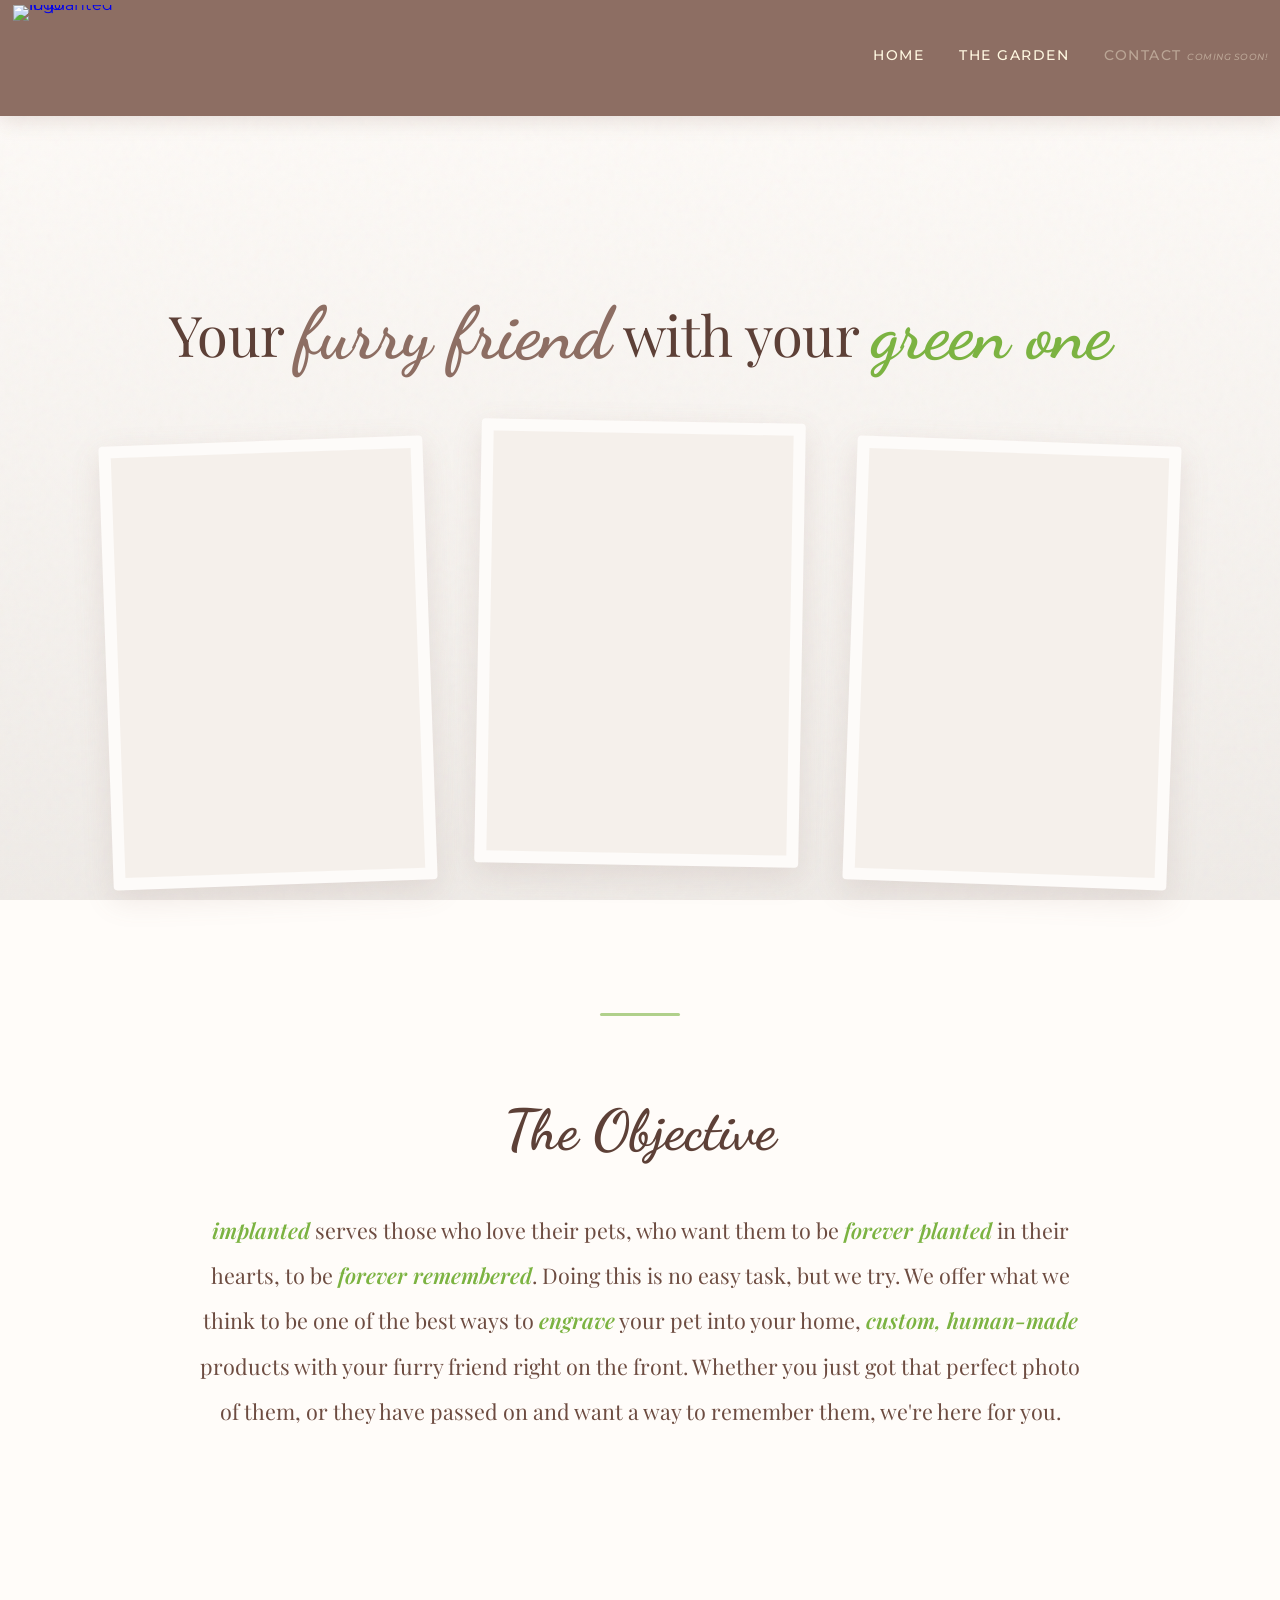
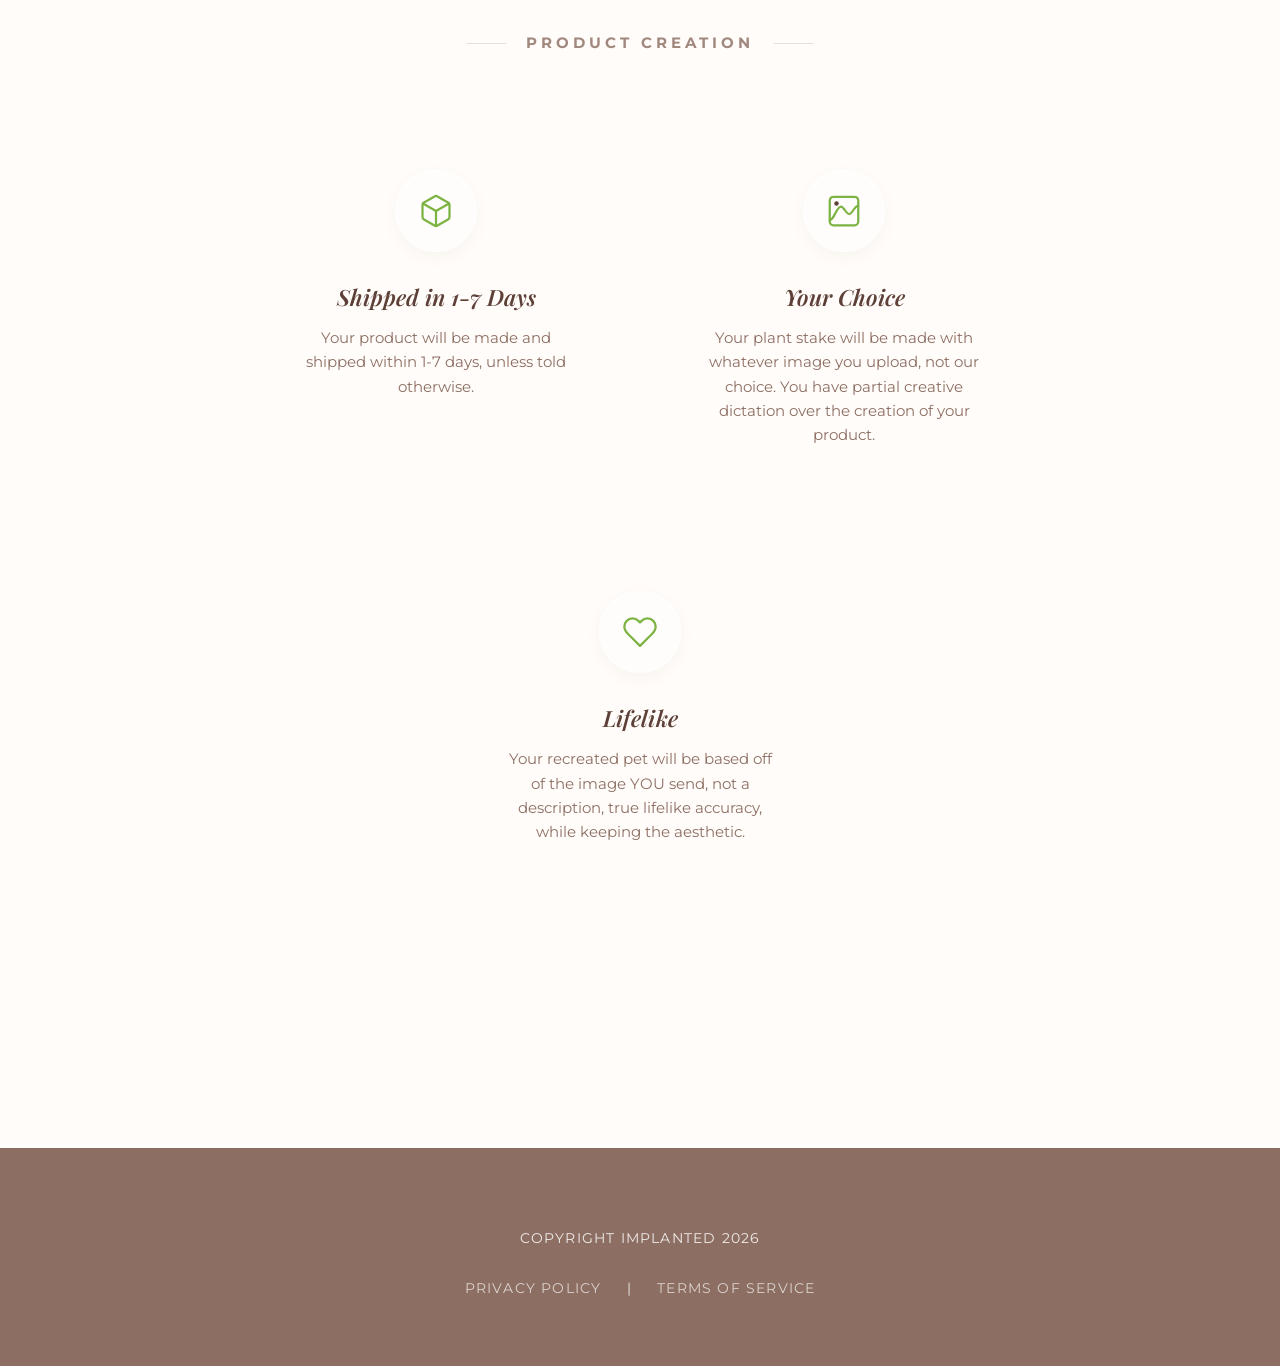
==== commit 1476ae93: "Add files via upload" ====
--- a/index.html
+++ b/index.html
@@ -106,19 +106,7 @@
         <section class="mission reveal">
             <h2>The Objective</h2>
             <p>
-                <svg class="inline-logo-svg" width="200" height="80" viewBox="0 0 250 80"
-                     xmlns="http://www.w3.org/2000/svg" role="img" aria-label="implanted">
-                    <defs>
-                        <path id="inlineTextCurve" d="M 15,60 Q 125,10 235,60" fill="transparent" />
-                    </defs>
-                    <text font-family="'Dancing Script', cursive" font-size="38" fill="#5D4037" font-weight="bold">
-                        <textPath href="#inlineTextCurve" startOffset="50%" text-anchor="middle">
-                            implanted
-                        </textPath>
-                    </text>
-                    <path d="M 45,65 Q 125,25 205,65" stroke="#7CB342" stroke-width="4" fill="transparent"
-                          stroke-linecap="round" class="underline-path"/>
-                </svg>serves those who love their pets, who want them to be
+                <span class="inline-implanted">implanted</span> serves those who love their pets, who want them to be
                 <span class="highlight-keyword">forever planted</span> in their hearts, to be
                 <span class="highlight-keyword">forever remembered</span>. Doing this is no easy task, but we try.
                 We offer what we think to be one of the best ways to
@@ -287,10 +275,13 @@
 
         <div class="shop-grid">
             <div class="product-card" onclick="showPage('product-pet-plant-stake')" style="cursor:pointer;">
+                <style>
+                    .product-image-wrap { max-height: 60vh; }
+                </style>
                 <div class="product-badge" style="display:none;">25% Off</div>
 
                 <div class="product-image-wrap" style="aspect-ratio: 3 / 4; overflow: hidden;">
-                    <div id="shopCardImg" style="width:100%;height:100%;background-size:cover;background-position:center top;border-radius:inherit;"></div>
+                    <div id="shopCardImg" style="width:100% !important;height:100% !important;background-size:cover;background-position:center top;border-radius:inherit;"></div>
                 </div>
 
                 <div class="product-info">
@@ -480,10 +471,23 @@
             thumb.style.aspectRatio = '3 / 4';
             thumb.style.cursor = 'pointer';
             thumb.onclick = function() {
+                // Update both the product image and gallery index
                 window._deskGalleryIdx = i;
                 mainImg.style.backgroundImage = "url('" + url + "')";
-                thumbRow.querySelectorAll('.product-detail-thumb').forEach(function(t) { t.classList.remove('active'); });
+                
+                // Clear active state from all thumbnails
+                thumbRow.querySelectorAll('.product-detail-thumb').forEach(function(t) { 
+                    t.classList.remove('active'); 
+                });
+                
+                // Set active state on clicked thumbnail
                 thumb.classList.add('active');
+                
+                // Update the lightbox gallery index
+                if (window._deskGalleryIdx !== i) {
+                    mainImg.style.backgroundImage = "url('" + allImages[i] + "')";
+                    window._deskGalleryIdx = i;
+                }
             };
             thumb.addEventListener('dblclick', function(e) { e.stopPropagation(); openDesktopGallery(i); });
             thumbRow.appendChild(thumb);
@@ -800,27 +804,6 @@
     <script src="chat.js"></script>
     <script src="app.js"></script>
 
-    <!-- Always put footer right before closing body tag -->
-    <footer id="pageFooter">
-        <p>Copyright implanted 2026</p>
-
-        <div style="margin-top: 25px;">
-            <a onclick="showPage('privacy')">Privacy Policy</a>
-            |
-            <a onclick="showPage('terms')">Terms of Service</a>
-        </div>
-    </footer>
-
-    <!-- Add script to handle footer positioning -->
-    <script>
-        document.addEventListener('DOMContentLoaded', function() {
-            const footer = document.getElementById('pageFooter');
-            // Check if content is shorter than screen height
-            if (document.documentElement.scrollHeight <= window.innerHeight) {
-                footer.classList.add('fixed-bottom');
-            }
-        });
-    </script>
 
 </body>
 </html>
--- a/styles.css
+++ b/styles.css
@@ -1,1329 +1,1347 @@
-/* ============================================================
-   styles.css — implanted | Custom 3D Pet Decor
-   ============================================================ */
-
-/* --- GENERAL STYLES --- */
-:root {
-    --header-footer-bg: #8D6E63;
-    --header-text: #FFF8E1;
-    --text-color: #5D4037;
-    --text-light: #FFFFFF;
-    --accent-green: #7CB342;
-    --bg-body-start: #FFFCF9;
-    --bg-body-end: #EFEBE7;
-    --border-color: #E0D8D0;
-}
-
-body {
-    margin: 0;
-    padding: 0;
-    font-family: 'Montserrat', sans-serif;
-    color: var(--text-color);
-    background-color: var(--bg-body-start);
-    line-height: 1.9;
-    font-weight: 400;
-    user-select: none;
-    -webkit-user-select: none;
-    -moz-user-select: none;
-    -ms-user-select: none;
-    background-image:
-        url("data:image/svg+xml,%3Csvg viewBox='0 0 200 200' xmlns='http://www.w3.org/2000/svg'%3E%3Cfilter id='noiseFilter'%3E%3CfeTurbulence type='fractalNoise' baseFrequency='0.65' numOctaves='3' stitchTiles='stitch'/%3E%3C/filter%3E%3Crect width='100%25' height='100%25' filter='url(%23noiseFilter)' opacity='0.03'/%3E%3C/svg%3E"),
-        linear-gradient(to bottom, var(--bg-body-start) 0%, var(--bg-body-end) 100%);
-    background-attachment: fixed;
-    overflow-x: hidden;
-}
-
-/* --- UTILITIES --- */
-.hidden { display: none !important; }
-
-.fade-in { animation: fadeInPage 0.5s ease-out forwards; }
-
-@keyframes fadeInPage {
-    from { opacity: 0; transform: translateY(10px); }
-    to   { opacity: 1; transform: translateY(0); }
-}
-
-/* --- HEADER --- */
-header {
-    background-color: var(--header-footer-bg);
-    color: var(--header-text);
-    padding: 0.8rem 1%;
-    display: flex;
-    justify-content: space-between;
-    align-items: center;
-    box-shadow: 0 4px 20px rgba(141, 110, 99, 0.2);
-    position: relative;
-    z-index: 10;
-}
-
-.logo {
-    text-decoration: none;
-    display: block;
-    height: 90px;
-    transition: transform 0.3s ease;
-    cursor: pointer;
-}
-
-.logo:hover { transform: scale(1.02); }
-
-.logo svg {
-    overflow: visible;
-    filter: drop-shadow(0px 2px 3px rgba(0,0,0,0.1));
-}
-
-.underline-path {
-    transition: stroke-dashoffset 0.8s ease-out;
-    stroke-dasharray: 200;
-    stroke-dashoffset: 60;
-}
-
-.logo:hover .underline-path { stroke-dashoffset: 0; }
-
-nav { display: flex; gap: 35px; }
-
-nav a {
-    color: var(--header-text);
-    text-decoration: none;
-    font-weight: 500;
-    font-size: 0.9rem;
-    letter-spacing: 1.5px;
-    text-transform: uppercase;
-    position: relative;
-    padding-bottom: 5px;
-    transition: color 0.3s;
-    cursor: pointer;
-}
-
-nav a::after {
-    content: '';
-    position: absolute;
-    width: 0;
-    height: 2px;
-    bottom: 0;
-    left: 50%;
-    background-color: var(--header-text);
-    transition: all 0.3s ease;
-    transform: translateX(-50%);
-}
-
-nav a:hover::after { width: 100%; }
-nav a:hover { color: #FFFFFF; }
-
-/* --- HERO --- */
-.hero {
-    text-align: center;
-    padding: 8rem 5% 4rem 5%;
-    background-color: transparent;
-    opacity: 0;
-    animation: fadeInUp 1s ease-out forwards;
-    animation-delay: 0.2s;
-}
-
-@keyframes fadeInUp {
-    from { opacity: 0; transform: translateY(30px); }
-    to   { opacity: 1; transform: translateY(0); }
-}
-
-@keyframes float {
-    0%   { transform: translateY(0px); }
-    50%  { transform: translateY(-10px); }
-    100% { transform: translateY(0px); }
-}
-
-.hero h2 {
-    font-family: 'Playfair Display', serif;
-    font-size: 3.5rem;
-    margin-bottom: 4rem;
-    font-weight: 400;
-    color: var(--text-color);
-    letter-spacing: -0.5px;
-    line-height: 1.2;
-}
-
-.green-text {
-    color: var(--accent-green);
-    font-family: 'Dancing Script', cursive;
-    font-size: 1.3em;
-    font-weight: 700;
-    display: inline-block;
-    animation: float 6s ease-in-out infinite;
-    cursor: default;
-    transition: transform 0.3s ease, text-shadow 0.3s ease;
-}
-
-.green-text:hover {
-    transform: scale(1.1);
-    text-shadow: 2px 2px 5px rgba(124, 179, 66, 0.3);
-}
-
-.furry-text {
-    color: #8D6E63;
-    font-family: 'Dancing Script', cursive;
-    font-size: 1.3em;
-    font-weight: 700;
-    display: inline-block;
-    animation: float 6s ease-in-out infinite;
-    animation-delay: 0.5s;
-    cursor: default;
-    transition: transform 0.3s ease, text-shadow 0.3s ease;
-}
-
-.furry-text:hover {
-    transform: scale(1.1);
-    text-shadow: 2px 2px 5px rgba(141, 110, 99, 0.3);
-}
-
-.image-gallery {
-    display: flex;
-    justify-content: center;
-    flex-wrap: wrap;
-    gap: 3rem;
-    margin-top: 2rem;
-}
-
-.img-placeholder {
-    width: 300px;
-    height: 420px;
-    background-color: #F5F0EB;
-    display: flex;
-    align-items: center;
-    justify-content: center;
-    color: #A1887F;
-    border-radius: 4px;
-    object-fit: cover;
-    background-size: cover;
-    background-position: center;
-    border: 12px solid #FDFBF9;
-    box-shadow: 0 10px 30px rgba(141, 110, 99, 0.15);
-    transition: all 0.5s cubic-bezier(0.175, 0.885, 0.32, 1.275);
-    position: relative;
-}
-
-.img-placeholder::before {
-    content: '';
-    position: absolute;
-    top: -20px;
-    right: -20px;
-    font-size: 2rem;
-    opacity: 0;
-    transition: all 0.5s ease;
-    transform: scale(0);
-}
-
-.img-placeholder:nth-child(1) { transform: rotate(-2deg); }
-.img-placeholder:nth-child(2) { transform: rotate(1deg); margin-top: -20px; }
-.img-placeholder:nth-child(3) { transform: rotate(2deg); }
-
-.img-placeholder:hover {
-    transform: scale(1.05) rotate(0deg) translateY(-10px);
-    box-shadow: 0 20px 40px rgba(141, 110, 99, 0.25);
-    z-index: 5;
-}
-
-.img-placeholder:hover::before {
-    opacity: 1;
-    transform: scale(1) rotate(20deg);
-}
-
-/* --- MISSION --- */
-.mission {
-    max-width: 900px;
-    margin: 4rem auto 6rem auto;
-    padding: 2rem 5%;
-    text-align: center;
-    position: relative;
-}
-
-.mission::after {
-    content: '';
-    position: absolute;
-    top: 0;
-    left: 50%;
-    transform: translateX(-50%);
-    width: 80px;
-    height: 3px;
-    background-color: var(--accent-green);
-    opacity: 0.6;
-    border-radius: 2px;
-}
-
-.mission h2 {
-    font-family: 'Dancing Script', cursive;
-    font-size: 3.5rem;
-    margin-bottom: 1.5rem;
-    margin-top: 2rem;
-    color: var(--text-color);
-    font-weight: 700;
-}
-
-.mission p {
-    font-size: 1.35rem;
-    line-height: 2.1;
-    color: #6D4C41;
-    font-family: 'Playfair Display', serif;
-}
-
-.highlight-keyword {
-    color: var(--accent-green);
-    font-family: 'Playfair Display', serif;
-    font-style: italic;
-    font-weight: 600;
-    transition: color 0.3s ease;
-    cursor: default;
-}
-
-.highlight-keyword:hover { color: #6D4C41; }
-
-.inline-logo-svg {
-    display: inline-block;
-    vertical-align: middle;
-    height: 3.5em;
-    margin-top: -1em;
-    margin-bottom: -1em;
-    margin-right: -0.6em;
-    margin-left: -0.5em;
-    transform: translateY(0px);
-}
-
-.inline-logo-svg path.underline-path {
-    transition: stroke-dashoffset 1s ease-out;
-    stroke-dasharray: 200;
-    stroke-dashoffset: 0;
-}
-
-/* --- EXPECTATIONS / PROCESS --- */
-.expectations {
-    padding: 2rem 5% 8rem 5%;
-    background-color: transparent;
-    text-align: center;
-}
-
-.expectations h2 {
-    margin-bottom: 5rem;
-    font-family: 'Montserrat', sans-serif;
-    font-size: 0.95rem;
-    text-transform: uppercase;
-    letter-spacing: 4px;
-    color: #A1887F;
-    position: relative;
-    display: inline-block;
-}
-
-.expectations h2::before,
-.expectations h2::after {
-    content: '';
-    position: absolute;
-    top: 50%;
-    width: 40px;
-    height: 1px;
-    background-color: #D7CCC8;
-    opacity: 0.6;
-}
-.expectations h2::before { left: -60px; }
-.expectations h2::after  { right: -60px; }
-
-.expectations-grid {
-    display: flex;
-    justify-content: center;
-    flex-wrap: wrap;
-    gap: 4rem;
-}
-
-.expectation-item {
-    flex: 0 1 280px;
-    text-align: center;
-    padding: 2rem;
-    border-radius: 8px;
-    transition: transform 0.3s ease;
-}
-
-.expectation-item:hover { transform: translateY(-10px); }
-
-.expectation-item h3 {
-    font-family: 'Playfair Display', serif;
-    font-size: 1.4rem;
-    margin-bottom: 0.5rem;
-    margin-top: 1.5rem;
-    color: #5D4037;
-    font-weight: 600;
-    font-style: italic;
-}
-
-.expectation-item p {
-    font-size: 0.95rem;
-    color: #8D6E63;
-    line-height: 1.6;
-    margin-top: 0.5rem;
-}
-
-.icon-circle {
-    width: 80px;
-    height: 80px;
-    background-color: rgba(255, 255, 255, 0.4);
-    border: 1px solid rgba(255, 255, 255, 0.6);
-    border-radius: 50%;
-    display: flex;
-    align-items: center;
-    justify-content: center;
-    margin: 0 auto;
-    transition: all 0.3s ease;
-    box-shadow: 0 5px 15px rgba(141, 110, 99, 0.05);
-}
-
-.expectation-item:hover .icon-circle {
-    background-color: #FFFFFF;
-    transform: scale(1.1);
-    box-shadow: 0 8px 20px rgba(141, 110, 99, 0.15);
-}
-
-.icon-svg {
-    width: 36px;
-    height: 36px;
-    stroke: var(--accent-green);
-    stroke-width: 1.5;
-    fill: none;
-    stroke-linecap: round;
-    stroke-linejoin: round;
-    transition: stroke 0.3s ease;
-}
-
-.expectation-item:hover .icon-svg { stroke: #5D4037; }
-
-/* --- SCROLL REVEAL --- */
-.reveal {
-    opacity: 0;
-    transform: translateY(80px);
-    transition: all 1.2s ease-out;
-}
-
-.reveal.active {
-    opacity: 1;
-    transform: translateY(0);
-}
-
-/* --- CONTACT & POLICY --- */
-.policy-container,
-.contact-container {
-    max-width: 800px;
-    margin: 6rem auto;
-    padding: 3rem 5%;
-    background-color: rgba(255, 255, 255, 0.6);
-    border-radius: 8px;
-    box-shadow: 0 10px 40px rgba(141, 110, 99, 0.05);
-    border: 1px solid rgba(255, 255, 255, 0.8);
-}
-
-.policy-container h1,
-.contact-container h1 {
-    font-family: 'Playfair Display', serif;
-    font-size: 2.5rem;
-    color: var(--text-color);
-    text-align: center;
-    margin-bottom: 3rem;
-}
-
-.policy-container h2 {
-    font-family: 'Playfair Display', serif;
-    font-size: 1.5rem;
-    color: #8D6E63;
-    margin-top: 2.5rem;
-    margin-bottom: 1rem;
-    border-bottom: 1px solid #D7CCC8;
-    padding-bottom: 0.5rem;
-    display: inline-block;
-}
-
-.policy-container p,
-.policy-container ul { margin-bottom: 1.5rem; color: #6D4C41; }
-
-.policy-container li { margin-bottom: 0.8rem; }
-
-.highlight { color: var(--accent-green); font-weight: 500; }
-
-/* --- LIVE CHAT --- */
-.chat-window {
-    display: flex;
-    flex-direction: column;
-    height: 420px;
-    background-color: #FDFAF7;
-    border: 1px solid #E0D8D0;
-    border-radius: 6px;
-    overflow: hidden;
-    margin-bottom: 1.5rem;
-}
-
-.chat-messages {
-    flex: 1;
-    overflow-y: auto;
-    padding: 1.25rem;
-    display: flex;
-    flex-direction: column;
-    gap: 0.75rem;
-    scroll-behavior: smooth;
-}
-
-.chat-messages::-webkit-scrollbar { width: 4px; }
-.chat-messages::-webkit-scrollbar-track { background: transparent; }
-.chat-messages::-webkit-scrollbar-thumb { background: #D7CCC8; border-radius: 2px; }
-
-.chat-empty {
-    flex: 1;
-    display: flex;
-    flex-direction: column;
-    align-items: center;
-    justify-content: center;
-    color: #BCAAA4;
-    font-size: 0.85rem;
-    letter-spacing: 0.5px;
-    gap: 0.5rem;
-}
-
-.chat-bubble {
-    max-width: 75%;
-    padding: 0.7rem 1rem;
-    border-radius: 14px;
-    font-size: 0.88rem;
-    line-height: 1.5;
-    word-wrap: break-word;
-}
-
-.bubble-customer {
-    background-color: #EFEBE9;
-    color: #5D4037;
-    align-self: flex-end;
-    border-bottom-right-radius: 3px;
-}
-
-.bubble-admin {
-    background-color: #7CB342;
-    color: white;
-    align-self: flex-start;
-    border-bottom-left-radius: 3px;
-}
-
-.bubble-meta {
-    font-size: 0.65rem;
-    opacity: 0.6;
-    margin-top: 4px;
-    text-align: right;
-}
-
-.bubble-admin .bubble-meta { text-align: left; }
-
-.chat-input-row {
-    display: flex;
-    gap: 0.75rem;
-    border-top: 1px solid #E0D8D0;
-    padding: 0.9rem 1rem;
-    background-color: #FFFCF9;
-    align-items: flex-end;
-}
-
-.chat-textarea {
-    flex: 1;
-    padding: 0.75rem 1rem;
-    border: 2px solid #E0D8D0;
-    border-radius: 6px;
-    font-family: 'Montserrat', sans-serif;
-    font-size: 0.88rem;
-    background-color: #FDFAF7;
-    resize: none;
-    transition: border-color 0.3s;
-    min-height: 44px;
-    max-height: 110px;
-    line-height: 1.5;
-    color: #5D4037;
-}
-
-.chat-textarea:focus { outline: none; border-color: var(--accent-green); }
-.chat-textarea::placeholder { color: #BCAAA4; }
-.chat-textarea:disabled { opacity: 0.5; cursor: not-allowed; }
-
-.chat-send-btn {
-    background-color: var(--accent-green);
-    color: white;
-    padding: 0.65rem 1.3rem;
-    border: none;
-    border-radius: 6px;
-    font-family: 'Montserrat', sans-serif;
-    font-weight: 600;
-    font-size: 0.82rem;
-    letter-spacing: 0.5px;
-    cursor: pointer;
-    transition: background-color 0.3s, transform 0.15s, opacity 0.3s;
-    white-space: nowrap;
-    flex-shrink: 0;
-}
-
-.chat-send-btn:hover:not(:disabled) { background-color: #689f38; transform: translateY(-1px); }
-.chat-send-btn:disabled { opacity: 0.5; cursor: not-allowed; transform: none; }
-
-.chat-status-bar {
-    padding: 0.5rem 1rem;
-    font-size: 0.75rem;
-    text-align: center;
-    min-height: 2rem;
-    display: flex;
-    align-items: center;
-    justify-content: center;
-    gap: 0.4rem;
-}
-
-.status-dot {
-    width: 7px;
-    height: 7px;
-    border-radius: 50%;
-    flex-shrink: 0;
-}
-
-.status-dot.connecting  { background-color: #FFA726; animation: pulse 1.2s infinite; }
-.status-dot.connected   { background-color: var(--accent-green); }
-.status-dot.error       { background-color: #EF5350; }
-.status-dot.rate-limited { background-color: #8D6E63; }
-
-@keyframes pulse {
-    0%, 100% { opacity: 1; }
-    50%       { opacity: 0.3; }
-}
-
-.countdown-text { color: #8D6E63; font-style: italic; }
-.connected-text { color: var(--accent-green); }
-.error-text     { color: #EF5350; }
-
-.contact-container h1 { margin-bottom: 0.5rem; }
-.contact-intro {
-    text-align: center;
-    color: #8D6E63;
-    font-size: 0.92rem;
-    margin-bottom: 2rem;
-    letter-spacing: 0.3px;
-}
-
-/* --- FOOTER --- */
-footer {
-    background-color: var(--header-footer-bg);
-    color: #EFEBE9;
-    text-align: center;
-    padding: 4rem 2rem;
-    font-size: 0.85rem;
-    letter-spacing: 1.2px;
-    text-transform: uppercase;
-}
-
-footer a {
-    color: #EFEBE9;
-    text-decoration: none;
-    margin: 0 20px;
-    transition: color 0.3s, opacity 0.3s;
-    opacity: 0.8;
-    border-bottom: 1px solid transparent;
-    cursor: pointer;
-}
-
-footer a:hover {
-    opacity: 1;
-    border-bottom: 1px solid #EFEBE9;
-}
-
-/* --- SHOP --- */
-.shop-header {
-    text-align: center;
-    padding: 5rem 5% 2rem 5%;
-    opacity: 0;
-    animation: fadeInUp 1s ease-out forwards;
-    animation-delay: 0.1s;
-}
-
-.shop-header h1 {
-    font-family: 'Playfair Display', serif;
-    font-size: 3rem;
-    font-weight: 400;
-    color: var(--text-color);
-    margin-bottom: 0.75rem;
-}
-
-.shop-header p { font-size: 1rem; color: #8D6E63; letter-spacing: 0.5px; }
-
-.shop-divider {
-    width: 80px;
-    height: 3px;
-    background-color: var(--accent-green);
-    opacity: 0.6;
-    border-radius: 2px;
-    margin: 1.5rem auto 0 auto;
-}
-
-.shop-grid {
-    display: flex;
-    justify-content: center;
-    flex-wrap: wrap;
-    gap: 3rem;
-    padding: 4rem 5% 8rem 5%;
-    max-width: 1200px;
-    margin: 0 auto;
-}
-
-/* --- PRODUCT CARD --- */
-.product-card {
-    background-color: rgba(255, 255, 255, 0.55);
-    border: 1px solid var(--border-color);
-    border-radius: 6px;
-    width: 460px;
-    overflow: hidden;
-    box-shadow: 0 6px 20px rgba(141, 110, 99, 0.1);
-    transition: transform 0.4s cubic-bezier(0.175, 0.885, 0.32, 1.275), box-shadow 0.4s ease;
-    position: relative;
-}
-
-.product-card:hover {
-    transform: translateY(-10px);
-    box-shadow: 0 18px 40px rgba(141, 110, 99, 0.2);
-}
-
-.product-badge {
-    position: absolute;
-    top: 16px;
-    left: 16px;
-    background-color: #D32F2F;
-    color: white;
-    font-size: 0.7rem;
-    font-weight: 600;
-    letter-spacing: 1.5px;
-    text-transform: uppercase;
-    padding: 4px 12px;
-    border-radius: 20px;
-    z-index: 2;
-}
-
-.product-image-wrap {
-    width: 100%;
-    height: 460px;
-    overflow: hidden;
-    background-color: #F5F0EB;
-    display: flex;
-    align-items: center;
-    justify-content: center;
-}
-
-.product-image-wrap img {
-    width: 100%;
-    height: 100%;
-    object-fit: cover;
-    transition: transform 0.6s ease;
-}
-
-.product-card:hover .product-image-wrap img { transform: scale(1.05); }
-
-.product-image-placeholder {
-    width: 100%;
-    height: 100%;
-    display: flex;
-    flex-direction: column;
-    align-items: center;
-    justify-content: center;
-    gap: 0.75rem;
-    color: #A1887F;
-    font-family: 'Montserrat', sans-serif;
-    font-size: 0.8rem;
-    letter-spacing: 1px;
-    text-transform: uppercase;
-}
-
-.product-image-placeholder svg {
-    width: 48px;
-    height: 48px;
-    stroke: #C8A99A;
-    stroke-width: 1.2;
-    fill: none;
-}
-
-.product-info {
-    padding: 1.8rem 1.75rem 2rem 1.75rem;
-    border-top: 1px solid var(--border-color);
-}
-
-.product-name {
-    font-family: 'Playfair Display', serif;
-    font-size: 1.4rem;
-    font-weight: 600;
-    font-style: italic;
-    color: var(--text-color);
-    margin: 0 0 0.4rem 0;
-    position: relative;
-}
-
-.product-name-the {
-    font-family: 'Dancing Script', cursive;
-    font-size: 0.72rem;
-    font-weight: 600;
-    color: #A1887F;
-    position: absolute;
-    top: -14px;
-    left: 1px;
-    letter-spacing: 0.3px;
-    line-height: 1;
-}
-
-.product-subtitle {
-    font-size: 0.82rem;
-    color: #A1887F;
-    letter-spacing: 0.5px;
-    margin: 0 0 1.25rem 0;
-}
-
-.product-footer {
-    display: flex;
-    align-items: center;
-    justify-content: space-between;
-    gap: 1rem;
-}
-
-.product-price {
-    font-family: 'Playfair Display', serif;
-    font-size: 1.6rem;
-    color: var(--text-color);
-    font-weight: 400;
-}
-
-.product-price span {
-    font-size: 0.85rem;
-    color: #A1887F;
-    font-family: 'Montserrat', sans-serif;
-    display: block;
-    line-height: 1;
-}
-
-.shop-btn {
-    background-color: var(--header-footer-bg);
-    color: var(--header-text);
-    border: none;
-    padding: 0.75rem 1.5rem;
-    border-radius: 4px;
-    font-family: 'Montserrat', sans-serif;
-    font-weight: 600;
-    font-size: 0.8rem;
-    letter-spacing: 1px;
-    text-transform: uppercase;
-    cursor: pointer;
-    transition: background-color 0.3s, transform 0.2s;
-    white-space: nowrap;
-}
-
-.shop-btn:hover { background-color: #6D4C41; transform: translateY(-2px); }
-
-.product-sale-badge {
-    color: #D32F2F;
-    font-size: 0.82rem;
-    font-weight: 600;
-    letter-spacing: 0.5px;
-    margin: 0 0 0.75rem 0;
-}
-
-.shop-notice {
-    text-align: center;
-    padding: 0 5% 4rem 5%;
-    color: #A1887F;
-    font-size: 0.85rem;
-    letter-spacing: 0.5px;
-}
-
-.shop-notice strong { color: var(--accent-green); }
-
-/* --- PRODUCT DETAIL --- */
-.product-detail-container {
-    max-width: 1100px;
-    margin: 5rem auto 8rem auto;
-    padding: 0 5%;
-    display: flex;
-    gap: 5rem;
-    align-items: flex-start;
-}
-
-.product-detail-back {
-    display: inline-flex;
-    align-items: center;
-    gap: 0.5rem;
-    color: #A1887F;
-    font-size: 0.82rem;
-    letter-spacing: 1px;
-    text-transform: uppercase;
-    cursor: pointer;
-    padding: 4rem 5% 0 5%;
-    max-width: 1100px;
-    margin: 0 auto;
-    display: flex;
-    transition: color 0.3s;
-}
-
-.product-detail-back:hover { color: var(--text-color); }
-
-.product-detail-images {
-    flex: 1 1 50%;
-    display: flex;
-    flex-direction: column;
-    gap: 1rem;
-}
-
-.product-detail-main-img {
-    width: 100%;
-    aspect-ratio: 1 / 1;
-    background-color: #F5F0EB;
-    border-radius: 6px;
-    overflow: hidden;
-    border: 1px solid var(--border-color);
-    display: flex;
-    align-items: center;
-    justify-content: center;
-}
-
-.product-detail-main-img img { width: 100%; height: 100%; object-fit: cover; }
-
-.product-detail-thumb-row { display: flex; gap: 0.75rem; }
-
-.product-detail-thumb {
-    width: 80px;
-    height: 80px;
-    background-color: #F5F0EB;
-    border-radius: 4px;
-    border: 2px solid transparent;
-    cursor: pointer;
-    overflow: hidden;
-    transition: border-color 0.3s;
-    display: flex;
-    align-items: center;
-    justify-content: center;
-}
-
-.product-detail-thumb.active,
-.product-detail-thumb:hover { border-color: var(--accent-green); }
-
-.product-detail-thumb svg {
-    width: 32px;
-    height: 32px;
-    stroke: #C8A99A;
-    stroke-width: 1.2;
-    fill: none;
-}
-
-.product-detail-info { flex: 1 1 50%; padding-top: 1rem; }
-
-.product-detail-tag {
-    font-size: 0.78rem;
-    letter-spacing: 2px;
-    text-transform: uppercase;
-    color: #A1887F;
-    margin-bottom: 0.75rem;
-}
-
-.product-detail-title {
-    font-family: 'Playfair Display', serif;
-    font-size: 2.6rem;
-    font-weight: 400;
-    font-style: italic;
-    color: var(--text-color);
-    margin: 0 0 0.5rem 0;
-    line-height: 1.2;
-}
-
-.product-detail-sale {
-    color: #D32F2F;
-    font-size: 0.92rem;
-    font-weight: 600;
-    letter-spacing: 0.5px;
-    margin-bottom: 1.25rem;
-}
-
-.product-detail-price-row {
-    display: flex;
-    align-items: baseline;
-    gap: 1rem;
-    margin-bottom: 0.5rem;
-}
-
-.product-detail-price {
-    font-family: 'Playfair Display', serif;
-    font-size: 2.2rem;
-    color: var(--text-color);
-    font-weight: 400;
-}
-
-.product-detail-price-orig {
-    font-size: 1.2rem;
-    color: #BCAAA4;
-    text-decoration: line-through;
-    font-family: 'Playfair Display', serif;
-}
-
-.product-detail-shipping {
-    font-size: 0.82rem;
-    color: #A1887F;
-    margin-bottom: 2rem;
-}
-
-.product-detail-divider {
-    width: 60px;
-    height: 2px;
-    background-color: var(--accent-green);
-    opacity: 0.6;
-    border-radius: 2px;
-    margin: 1.75rem 0;
-}
-
-.product-detail-desc {
-    font-family: 'Playfair Display', serif;
-    font-size: 1.05rem;
-    color: #6D4C41;
-    line-height: 2;
-    margin-bottom: 2rem;
-}
-
-.product-detail-features {
-    list-style: none;
-    padding: 0;
-    margin: 0 0 2.5rem 0;
-}
-
-.product-detail-features li {
-    padding: 0.6rem 0;
-    border-bottom: 1px solid var(--border-color);
-    font-size: 0.9rem;
-    color: #6D4C41;
-    display: flex;
-    align-items: center;
-    gap: 0.75rem;
-}
-
-.product-detail-features li::before {
-    content: '';
-    width: 6px;
-    height: 6px;
-    border-radius: 50%;
-    background-color: var(--accent-green);
-    flex-shrink: 0;
-}
-
-.product-detail-order-btn {
-    width: 100%;
-    background-color: var(--header-footer-bg);
-    color: var(--header-text);
-    border: none;
-    padding: 1.1rem 2rem;
-    border-radius: 4px;
-    font-family: 'Montserrat', sans-serif;
-    font-weight: 600;
-    font-size: 0.88rem;
-    letter-spacing: 1.5px;
-    text-transform: uppercase;
-    cursor: pointer;
-    transition: background-color 0.3s, transform 0.2s;
-    margin-bottom: 1rem;
-}
-
-.product-detail-order-btn:hover { background-color: #6D4C41; transform: translateY(-2px); }
-
-.product-detail-note {
-    text-align: center;
-    font-size: 0.8rem;
-    color: #A1887F;
-    letter-spacing: 0.3px;
-}
-
-/* ============================================================
-   RESPONSIVE — Mobile-first, portrait + landscape
-   ============================================================
-
-   Breakpoints:
-     ≤ 480px   — phones (portrait primary)
-     ≤ 767px   — phones (covers landscape too via orientation query)
-     768–1024px — tablets
-     landscape + max-height 500px — phone landscape special case
-   ============================================================ */
-
-/* ---- TABLET (≤ 1024px) ---- */
-@media (max-width: 1024px) {
-    .shop-grid       { gap: 2rem; padding: 3rem 4% 6rem 4%; }
-    .product-card    { width: 100%; max-width: 480px; }
-    .expectations-grid { gap: 2.5rem; }
-    .product-detail-container { gap: 3rem; padding: 0 4%; }
-}
-
-/* ---- PHONE (≤ 767px) — portrait + landscape ---- */
-@media (max-width: 767px) {
-
-    /* -- Header -- */
-    header {
-        flex-direction: column;
-        align-items: center;
-        gap: 0.6rem;
-        padding: 0.75rem 5% 1rem 5%;
-    }
-
-    .logo { height: 66px; }
-
-    nav { gap: 22px; }
-
-    nav a {
-        font-size: 0.78rem;
-        letter-spacing: 1px;
-    }
-
-    /* -- Hero -- */
-    .hero {
-        padding: 3rem 5% 2.5rem 5%;
-    }
-
-    .hero h2 {
-        font-size: 1.9rem;
-        margin-bottom: 2rem;
-        line-height: 1.35;
-    }
-
-    .image-gallery {
-        flex-direction: column;
-        align-items: center;
-        gap: 1.5rem;
-        margin-top: 1.5rem;
-    }
-
-    .img-placeholder {
-        width: 88vw;
-        max-width: 340px;
-        height: 56vw;
-        max-height: 280px;
-        transform: none !important;
-        border-width: 8px;
-    }
-
-    /* -- Mission -- */
-    .mission {
-        margin: 2rem auto 3.5rem auto;
-        padding: 1.5rem 6%;
-    }
-
-    .mission h2 { font-size: 2.4rem; }
-
-    .mission p {
-        font-size: 1.05rem;
-        line-height: 1.9;
-    }
-
-    .inline-logo-svg {
-        height: 2.6em;
-        margin-top: -0.8em;
-        margin-bottom: -0.8em;
-    }
-
-    /* -- Expectations / Process -- */
-    .expectations {
-        padding: 1.5rem 5% 4rem 5%;
-    }
-
-    .expectations h2 { margin-bottom: 2.5rem; }
-
-    .expectations h2::before,
-    .expectations h2::after { display: none; }
-
-    .expectations-grid {
-        flex-direction: column;
-        align-items: center;
-        gap: 2rem;
-    }
-
-    .expectation-item {
-        flex: none;
-        width: 100%;
-        max-width: 340px;
-        padding: 1.25rem 1rem;
-    }
-
-    /* -- Policy / Contact containers -- */
-    .policy-container,
-    .contact-container {
-        margin: 2rem 4%;
-        padding: 1.75rem 5%;
-    }
-
-    .policy-container h1,
-    .contact-container h1 { font-size: 1.9rem; margin-bottom: 1.75rem; }
-
-    .policy-container h2 { font-size: 1.2rem; }
-
-    /* -- Chat -- */
-    .chat-window { height: 55vh; min-height: 280px; }
-
-    .chat-textarea { font-size: 0.95rem; }   /* prevents iOS zoom-on-focus */
-
-    /* -- Shop -- */
-    .shop-header { padding: 3rem 5% 1.5rem 5%; }
-
-    .shop-header h1 { font-size: 2.2rem; }
-
-    .shop-grid {
-        flex-direction: column;
-        align-items: center;
-        gap: 1.75rem;
-        padding: 2.5rem 5% 5rem 5%;
-    }
-
-    .product-card {
-        width: 100%;
-        max-width: 420px;
-    }
-
-    .product-image-wrap { height: 56vw; max-height: 320px; }
-
-    /* -- Product detail -- */
-    .product-detail-back {
-        padding: 2rem 5% 0 5%;
-        font-size: 0.78rem;
-    }
-
-    .product-detail-container {
-        flex-direction: column;
-        gap: 2rem;
-        margin: 1.5rem auto 5rem auto;
-        padding: 0 5%;
-    }
-
-    .product-detail-images,
-    .product-detail-info { flex: none; width: 100%; }
-
-    .product-detail-title  { font-size: 1.9rem; }
-    .product-detail-price  { font-size: 1.8rem; }
-
-    /* -- Footer -- */
-    footer {
-        padding: 2.5rem 5%;
-        font-size: 0.75rem;
-        letter-spacing: 0.8px;
-    }
-
-    footer a { margin: 0 10px; }
-}
-
-/* ---- SMALL PHONES (≤ 390px) ---- */
-@media (max-width: 390px) {
-    .hero h2       { font-size: 1.6rem; }
-    .mission h2    { font-size: 2rem; }
-    nav            { gap: 14px; }
-    nav a          { font-size: 0.72rem; }
-    .logo          { height: 56px; }
-}
-
-/* ---- PHONE LANDSCAPE (short viewport, wide screen) ---- */
-@media (max-width: 900px) and (orientation: landscape) and (max-height: 500px) {
-
-    /* Compact header — keep it one row */
-    header {
-        flex-direction: row;
-        padding: 0.4rem 3%;
-        gap: 0;
-    }
-
-    .logo { height: 52px; }
-
-    nav { gap: 20px; }
-
-    nav a { font-size: 0.78rem; }
-
-    /* Hero — side-by-side layout in landscape */
-    .hero {
-        padding: 1.5rem 4% 1.5rem 4%;
-        display: flex;
-        flex-direction: column;
-        align-items: center;
-    }
-
-    .hero h2 {
-        font-size: 1.55rem;
-        margin-bottom: 1.25rem;
-    }
-
-    /* Gallery: row of smaller cards */
-    .image-gallery {
-        flex-direction: row;
-        flex-wrap: nowrap;
-        justify-content: center;
-        gap: 1rem;
-        overflow-x: auto;
-        padding-bottom: 0.5rem;
-        width: 100%;
-    }
-
-    .img-placeholder {
-        width: 34vw;
-        max-width: 200px;
-        height: 26vw;
-        max-height: 160px;
-        flex-shrink: 0;
-        border-width: 6px;
-    }
-
-    /* Mission */
-    .mission {
-        padding: 1rem 6%;
-        margin: 1rem auto 2rem auto;
-    }
-
-    .mission h2    { font-size: 2rem; margin-top: 1rem; }
-    .mission p     { font-size: 0.95rem; line-height: 1.8; }
-
-    /* Process — row layout */
-    .expectations  { padding: 1rem 4% 3rem 4%; }
-    .expectations h2 { margin-bottom: 1.75rem; }
-
-    .expectations-grid {
-        flex-direction: row;
-        flex-wrap: nowrap;
-        justify-content: center;
-        gap: 1.25rem;
-        overflow-x: auto;
-    }
-
-    .expectation-item {
-        flex: 0 0 200px;
-        padding: 1rem 0.75rem;
-    }
-
-    .icon-circle   { width: 56px; height: 56px; }
-    .icon-svg      { width: 26px; height: 26px; }
-
-    /* Shop */
-    .shop-header   { padding: 2rem 5% 1rem 5%; }
-    .shop-header h1 { font-size: 2rem; }
-
-    .shop-grid {
-        flex-direction: row;
-        flex-wrap: nowrap;
-        overflow-x: auto;
-        padding: 1.5rem 4% 3rem 4%;
-        gap: 1.25rem;
-        justify-content: flex-start;
-    }
-
-    .product-card         { width: 260px; flex-shrink: 0; }
-    .product-image-wrap   { height: 200px; }
-
-    /* Product detail — keep two columns */
-    .product-detail-container {
-        flex-direction: row;
-        gap: 2rem;
-        margin: 1rem auto 3rem auto;
-        padding: 0 4%;
-    }
-
-    .product-detail-title  { font-size: 1.5rem; }
-    .product-detail-price  { font-size: 1.5rem; }
-
-    /* Chat */
-    .chat-window           { height: 45vh; min-height: 220px; }
-    .contact-container     { margin: 1.5rem 4%; padding: 1.25rem 4%; }
-    .contact-container h1  { font-size: 1.6rem; margin-bottom: 1rem; }
-
-    /* Policy */
-    .policy-container      { margin: 1.5rem 4%; padding: 1.25rem 4%; }
-    .policy-container h1   { font-size: 1.6rem; margin-bottom: 1rem; }
-
-    /* Footer */
-    footer { padding: 1.75rem 4%; font-size: 0.72rem; }
-}
+/* ============================================================
+   styles.css — implanted | Custom 3D Pet Decor
+   ============================================================ */
+
+/* --- GENERAL STYLES --- */
+:root {
+    --header-footer-bg: #8D6E63;
+    --header-text: #FFF8E1;
+    --text-color: #5D4037;
+    --text-light: #FFFFFF;
+    --accent-green: #7CB342;
+    --bg-body-start: #FFFCF9;
+    --bg-body-end: #EFEBE7;
+    --border-color: #E0D8D0;
+}
+
+body {
+    margin: 0;
+    padding: 0;
+    font-family: 'Montserrat', sans-serif;
+    color: var(--text-color);
+    background-color: var(--bg-body-start);
+    line-height: 1.9;
+    font-weight: 400;
+    user-select: none;
+    -webkit-user-select: none;
+    -moz-user-select: none;
+    -ms-user-select: none;
+    background-image:
+        url("data:image/svg+xml,%3Csvg viewBox='0 0 200 200' xmlns='http://www.w3.org/2000/svg'%3E%3Cfilter id='noiseFilter'%3E%3CfeTurbulence type='fractalNoise' baseFrequency='0.65' numOctaves='3' stitchTiles='stitch'/%3E%3C/filter%3E%3Crect width='100%25' height='100%25' filter='url(%23noiseFilter)' opacity='0.03'/%3E%3C/svg%3E"),
+        linear-gradient(to bottom, var(--bg-body-start) 0%, var(--bg-body-end) 100%);
+    background-attachment: fixed;
+    overflow-x: hidden;
+}
+
+/* --- UTILITIES --- */
+.hidden { display: none !important; }
+
+.fade-in { animation: fadeInPage 0.5s ease-out forwards; }
+
+@keyframes fadeInPage {
+    from { opacity: 0; transform: translateY(10px); }
+    to   { opacity: 1; transform: translateY(0); }
+}
+
+/* --- HEADER --- */
+header {
+    background-color: var(--header-footer-bg);
+    color: var(--header-text);
+    padding: 0.8rem 1%;
+    display: flex;
+    justify-content: space-between;
+    align-items: center;
+    box-shadow: 0 4px 20px rgba(141, 110, 99, 0.2);
+    position: relative;
+    z-index: 10;
+}
+
+.logo {
+    text-decoration: none;
+    display: block;
+    height: 90px;
+    transition: transform 0.3s ease;
+    cursor: pointer;
+}
+
+.logo:hover { transform: scale(1.02); }
+
+.logo svg {
+    overflow: visible;
+    filter: drop-shadow(0px 2px 3px rgba(0,0,0,0.1));
+}
+
+.underline-path {
+    transition: stroke-dashoffset 0.8s ease-out;
+    stroke-dasharray: 200;
+    stroke-dashoffset: 60;
+}
+
+.logo:hover .underline-path { stroke-dashoffset: 0; }
+
+nav { display: flex; gap: 35px; }
+
+nav a {
+    color: var(--header-text);
+    text-decoration: none;
+    font-weight: 500;
+    font-size: 0.9rem;
+    letter-spacing: 1.5px;
+    text-transform: uppercase;
+    position: relative;
+    padding-bottom: 5px;
+    transition: color 0.3s;
+    cursor: pointer;
+}
+
+nav a::after {
+    content: '';
+    position: absolute;
+    width: 0;
+    height: 2px;
+    bottom: 0;
+    left: 50%;
+    background-color: var(--header-text);
+    transition: all 0.3s ease;
+    transform: translateX(-50%);
+}
+
+nav a:hover::after { width: 100%; }
+nav a:hover { color: #FFFFFF; }
+
+/* --- HERO --- */
+.hero {
+    text-align: center;
+    padding: 8rem 5% 4rem 5%;
+    background-color: transparent;
+    opacity: 0;
+    animation: fadeInUp 1s ease-out forwards;
+    animation-delay: 0.2s;
+}
+
+@keyframes fadeInUp {
+    from { opacity: 0; transform: translateY(30px); }
+    to   { opacity: 1; transform: translateY(0); }
+}
+
+@keyframes float {
+    0%   { transform: translateY(0px); }
+    50%  { transform: translateY(-10px); }
+    100% { transform: translateY(0px); }
+}
+
+.hero h2 {
+    font-family: 'Playfair Display', serif;
+    font-size: 3.5rem;
+    margin-bottom: 4rem;
+    font-weight: 400;
+    color: var(--text-color);
+    letter-spacing: -0.5px;
+    line-height: 1.2;
+}
+
+.green-text {
+    color: var(--accent-green);
+    font-family: 'Dancing Script', cursive;
+    font-size: 1.3em;
+    font-weight: 700;
+    display: inline-block;
+    animation: float 6s ease-in-out infinite;
+    cursor: default;
+    transition: transform 0.3s ease, text-shadow 0.3s ease;
+}
+
+.green-text:hover {
+    transform: scale(1.1);
+    text-shadow: 2px 2px 5px rgba(124, 179, 66, 0.3);
+}
+
+.furry-text {
+    color: #8D6E63;
+    font-family: 'Dancing Script', cursive;
+    font-size: 1.3em;
+    font-weight: 700;
+    display: inline-block;
+    animation: float 6s ease-in-out infinite;
+    animation-delay: 0.5s;
+    cursor: default;
+    transition: transform 0.3s ease, text-shadow 0.3s ease;
+}
+
+.furry-text:hover {
+    transform: scale(1.1);
+    text-shadow: 2px 2px 5px rgba(141, 110, 99, 0.3);
+}
+
+.image-gallery {
+    display: flex;
+    justify-content: center;
+    flex-wrap: wrap;
+    gap: 3rem;
+    margin-top: 2rem;
+}
+
+.img-placeholder {
+    width: 300px;
+    height: 420px;
+    background-color: #F5F0EB;
+    display: flex;
+    align-items: center;
+    justify-content: center;
+    color: #A1887F;
+    border-radius: 4px;
+    object-fit: cover;
+    background-size: cover;
+    background-position: center;
+    border: 12px solid #FDFBF9;
+    box-shadow: 0 10px 30px rgba(141, 110, 99, 0.15);
+    transition: all 0.5s cubic-bezier(0.175, 0.885, 0.32, 1.275);
+    position: relative;
+}
+
+.img-placeholder::before {
+    content: '';
+    position: absolute;
+    top: -20px;
+    right: -20px;
+    font-size: 2rem;
+    opacity: 0;
+    transition: all 0.5s ease;
+    transform: scale(0);
+}
+
+.img-placeholder:nth-child(1) { transform: rotate(-2deg); }
+.img-placeholder:nth-child(2) { transform: rotate(1deg); margin-top: -20px; }
+.img-placeholder:nth-child(3) { transform: rotate(2deg); }
+
+.img-placeholder:hover {
+    transform: scale(1.05) rotate(0deg) translateY(-10px);
+    box-shadow: 0 20px 40px rgba(141, 110, 99, 0.25);
+    z-index: 5;
+}
+
+.img-placeholder:hover::before {
+    opacity: 1;
+    transform: scale(1) rotate(20deg);
+}
+
+/* --- MISSION --- */
+.mission {
+    max-width: 900px;
+    margin: 4rem auto 6rem auto;
+    padding: 2rem 5%;
+    text-align: center;
+    position: relative;
+}
+
+.mission::after {
+    content: '';
+    position: absolute;
+    top: 0;
+    left: 50%;
+    transform: translateX(-50%);
+    width: 80px;
+    height: 3px;
+    background-color: var(--accent-green);
+    opacity: 0.6;
+    border-radius: 2px;
+}
+
+.mission h2 {
+    font-family: 'Dancing Script', cursive;
+    font-size: 3.5rem;
+    margin-bottom: 1.5rem;
+    margin-top: 2rem;
+    color: var(--text-color);
+    font-weight: 700;
+}
+
+.mission p {
+    font-size: 1.35rem;
+    line-height: 2.1;
+    color: #6D4C41;
+    font-family: 'Playfair Display', serif;
+}
+
+.highlight-keyword,
+.inline-implanted {
+    color: var(--accent-green);
+    font-family: 'Playfair Display', serif;
+    font-style: italic;
+    font-weight: 600;
+    transition: color 0.3s ease;
+    cursor: default;
+}
+
+.inline-implanted:hover:not(.mobile) {
+    color: #5D4037;
+}
+
+@media (max-width: 768px) {
+    .inline-implanted:hover {
+        color: var(--accent-green);
+    }
+}
+
+.highlight-keyword:hover { color: #6D4C41; }
+
+.inline-logo-svg {
+    display: inline-block;
+    vertical-align: middle;
+    height: 3.5em;
+    margin-top: -1em;
+    margin-bottom: -1em;
+    margin-right: -0.6em;
+    margin-left: -0.5em;
+    transform: translateY(0px);
+}
+
+.inline-logo-svg path.underline-path {
+    transition: stroke-dashoffset 1s ease-out;
+    stroke-dasharray: 200;
+    stroke-dashoffset: 0;
+}
+
+/* --- EXPECTATIONS / PROCESS --- */
+.expectations {
+    padding: 2rem 5% 8rem 5%;
+    background-color: transparent;
+    text-align: center;
+}
+
+.expectations h2 {
+    margin-bottom: 5rem;
+    font-family: 'Montserrat', sans-serif;
+    font-size: 0.95rem;
+    text-transform: uppercase;
+    letter-spacing: 4px;
+    color: #A1887F;
+    position: relative;
+    display: inline-block;
+}
+
+.expectations h2::before,
+.expectations h2::after {
+    content: '';
+    position: absolute;
+    top: 50%;
+    width: 40px;
+    height: 1px;
+    background-color: #D7CCC8;
+    opacity: 0.6;
+}
+.expectations h2::before { left: -60px; }
+.expectations h2::after  { right: -60px; }
+
+.expectations-grid {
+    display: flex;
+    justify-content: center;
+    flex-wrap: wrap;
+    gap: 4rem;
+}
+
+.expectation-item {
+    flex: 0 1 280px;
+    text-align: center;
+    padding: 2rem;
+    border-radius: 8px;
+    transition: transform 0.3s ease;
+}
+
+.expectation-item:hover { transform: translateY(-10px); }
+
+.expectation-item h3 {
+    font-family: 'Playfair Display', serif;
+    font-size: 1.4rem;
+    margin-bottom: 0.5rem;
+    margin-top: 1.5rem;
+    color: #5D4037;
+    font-weight: 600;
+    font-style: italic;
+}
+
+.expectation-item p {
+    font-size: 0.95rem;
+    color: #8D6E63;
+    line-height: 1.6;
+    margin-top: 0.5rem;
+}
+
+.icon-circle {
+    width: 80px;
+    height: 80px;
+    background-color: rgba(255, 255, 255, 0.4);
+    border: 1px solid rgba(255, 255, 255, 0.6);
+    border-radius: 50%;
+    display: flex;
+    align-items: center;
+    justify-content: center;
+    margin: 0 auto;
+    transition: all 0.3s ease;
+    box-shadow: 0 5px 15px rgba(141, 110, 99, 0.05);
+}
+
+.expectation-item:hover .icon-circle {
+    background-color: #FFFFFF;
+    transform: scale(1.1);
+    box-shadow: 0 8px 20px rgba(141, 110, 99, 0.15);
+}
+
+.icon-svg {
+    width: 36px;
+    height: 36px;
+    stroke: var(--accent-green);
+    stroke-width: 1.5;
+    fill: none;
+    stroke-linecap: round;
+    stroke-linejoin: round;
+    transition: stroke 0.3s ease;
+}
+
+.expectation-item:hover .icon-svg { stroke: #5D4037; }
+
+/* --- SCROLL REVEAL --- */
+.reveal {
+    opacity: 0;
+    transform: translateY(80px);
+    transition: all 1.2s ease-out;
+}
+
+.reveal.active {
+    opacity: 1;
+    transform: translateY(0);
+}
+
+/* --- CONTACT & POLICY --- */
+.policy-container,
+.contact-container {
+    max-width: 800px;
+    margin: 6rem auto;
+    padding: 3rem 5%;
+    background-color: rgba(255, 255, 255, 0.6);
+    border-radius: 8px;
+    box-shadow: 0 10px 40px rgba(141, 110, 99, 0.05);
+    border: 1px solid rgba(255, 255, 255, 0.8);
+}
+
+.policy-container h1,
+.contact-container h1 {
+    font-family: 'Playfair Display', serif;
+    font-size: 2.5rem;
+    color: var(--text-color);
+    text-align: center;
+    margin-bottom: 3rem;
+}
+
+.policy-container h2 {
+    font-family: 'Playfair Display', serif;
+    font-size: 1.5rem;
+    color: #8D6E63;
+    margin-top: 2.5rem;
+    margin-bottom: 1rem;
+    border-bottom: 1px solid #D7CCC8;
+    padding-bottom: 0.5rem;
+    display: inline-block;
+}
+
+.policy-container p,
+.policy-container ul { margin-bottom: 1.5rem; color: #6D4C41; }
+
+.policy-container li { margin-bottom: 0.8rem; }
+
+.highlight { color: var(--accent-green); font-weight: 500; }
+
+/* --- LIVE CHAT --- */
+.chat-window {
+    display: flex;
+    flex-direction: column;
+    height: 420px;
+    background-color: #FDFAF7;
+    border: 1px solid #E0D8D0;
+    border-radius: 6px;
+    overflow: hidden;
+    margin-bottom: 1.5rem;
+}
+
+.chat-messages {
+    flex: 1;
+    overflow-y: auto;
+    padding: 1.25rem;
+    display: flex;
+    flex-direction: column;
+    gap: 0.75rem;
+    scroll-behavior: smooth;
+}
+
+.chat-messages::-webkit-scrollbar { width: 4px; }
+.chat-messages::-webkit-scrollbar-track { background: transparent; }
+.chat-messages::-webkit-scrollbar-thumb { background: #D7CCC8; border-radius: 2px; }
+
+.chat-empty {
+    flex: 1;
+    display: flex;
+    flex-direction: column;
+    align-items: center;
+    justify-content: center;
+    color: #BCAAA4;
+    font-size: 0.85rem;
+    letter-spacing: 0.5px;
+    gap: 0.5rem;
+}
+
+.chat-bubble {
+    max-width: 75%;
+    padding: 0.7rem 1rem;
+    border-radius: 14px;
+    font-size: 0.88rem;
+    line-height: 1.5;
+    word-wrap: break-word;
+}
+
+.bubble-customer {
+    background-color: #EFEBE9;
+    color: #5D4037;
+    align-self: flex-end;
+    border-bottom-right-radius: 3px;
+}
+
+.bubble-admin {
+    background-color: #7CB342;
+    color: white;
+    align-self: flex-start;
+    border-bottom-left-radius: 3px;
+}
+
+.bubble-meta {
+    font-size: 0.65rem;
+    opacity: 0.6;
+    margin-top: 4px;
+    text-align: right;
+}
+
+.bubble-admin .bubble-meta { text-align: left; }
+
+.chat-input-row {
+    display: flex;
+    gap: 0.75rem;
+    border-top: 1px solid #E0D8D0;
+    padding: 0.9rem 1rem;
+    background-color: #FFFCF9;
+    align-items: flex-end;
+}
+
+.chat-textarea {
+    flex: 1;
+    padding: 0.75rem 1rem;
+    border: 2px solid #E0D8D0;
+    border-radius: 6px;
+    font-family: 'Montserrat', sans-serif;
+    font-size: 0.88rem;
+    background-color: #FDFAF7;
+    resize: none;
+    transition: border-color 0.3s;
+    min-height: 44px;
+    max-height: 110px;
+    line-height: 1.5;
+    color: #5D4037;
+}
+
+.chat-textarea:focus { outline: none; border-color: var(--accent-green); }
+.chat-textarea::placeholder { color: #BCAAA4; }
+.chat-textarea:disabled { opacity: 0.5; cursor: not-allowed; }
+
+.chat-send-btn {
+    background-color: var(--accent-green);
+    color: white;
+    padding: 0.65rem 1.3rem;
+    border: none;
+    border-radius: 6px;
+    font-family: 'Montserrat', sans-serif;
+    font-weight: 600;
+    font-size: 0.82rem;
+    letter-spacing: 0.5px;
+    cursor: pointer;
+    transition: background-color 0.3s, transform 0.15s, opacity 0.3s;
+    white-space: nowrap;
+    flex-shrink: 0;
+}
+
+.chat-send-btn:hover:not(:disabled) { background-color: #689f38; transform: translateY(-1px); }
+.chat-send-btn:disabled { opacity: 0.5; cursor: not-allowed; transform: none; }
+
+.chat-status-bar {
+    padding: 0.5rem 1rem;
+    font-size: 0.75rem;
+    text-align: center;
+    min-height: 2rem;
+    display: flex;
+    align-items: center;
+    justify-content: center;
+    gap: 0.4rem;
+}
+
+.status-dot {
+    width: 7px;
+    height: 7px;
+    border-radius: 50%;
+    flex-shrink: 0;
+}
+
+.status-dot.connecting  { background-color: #FFA726; animation: pulse 1.2s infinite; }
+.status-dot.connected   { background-color: var(--accent-green); }
+.status-dot.error       { background-color: #EF5350; }
+.status-dot.rate-limited { background-color: #8D6E63; }
+
+@keyframes pulse {
+    0%, 100% { opacity: 1; }
+    50%       { opacity: 0.3; }
+}
+
+.countdown-text { color: #8D6E63; font-style: italic; }
+.connected-text { color: var(--accent-green); }
+.error-text     { color: #EF5350; }
+
+.contact-container h1 { margin-bottom: 0.5rem; }
+.contact-intro {
+    text-align: center;
+    color: #8D6E63;
+    font-size: 0.92rem;
+    margin-bottom: 2rem;
+    letter-spacing: 0.3px;
+}
+
+/* --- FOOTER --- */
+footer {
+    background-color: var(--header-footer-bg);
+    color: #EFEBE9;
+    text-align: center;
+    padding: 4rem 2rem;
+    font-size: 0.85rem;
+    letter-spacing: 1.2px;
+    text-transform: uppercase;
+}
+
+footer a {
+    color: #EFEBE9;
+    text-decoration: none;
+    margin: 0 20px;
+    transition: color 0.3s, opacity 0.3s;
+    opacity: 0.8;
+    border-bottom: 1px solid transparent;
+    cursor: pointer;
+}
+
+footer a:hover {
+    opacity: 1;
+    border-bottom: 1px solid #EFEBE9;
+}
+
+/* --- SHOP --- */
+.shop-header {
+    text-align: center;
+    padding: 5rem 5% 2rem 5%;
+    opacity: 0;
+    animation: fadeInUp 1s ease-out forwards;
+    animation-delay: 0.1s;
+}
+
+.shop-header h1 {
+    font-family: 'Playfair Display', serif;
+    font-size: 3rem;
+    font-weight: 400;
+    color: var(--text-color);
+    margin-bottom: 0.75rem;
+}
+
+.shop-header p { font-size: 1rem; color: #8D6E63; letter-spacing: 0.5px; }
+
+.shop-divider {
+    width: 80px;
+    height: 3px;
+    background-color: var(--accent-green);
+    opacity: 0.6;
+    border-radius: 2px;
+    margin: 1.5rem auto 0 auto;
+}
+
+.shop-grid {
+    display: flex;
+    justify-content: center;
+    flex-wrap: wrap;
+    gap: 3rem;
+    padding: 4rem 5% 8rem 5%;
+    max-width: 1200px;
+    margin: 0 auto;
+}
+
+/* --- PRODUCT CARD --- */
+.product-card {
+    background-color: rgba(255, 255, 255, 0.55);
+    border: 1px solid var(--border-color);
+    border-radius: 6px;
+    width: 460px;
+    overflow: hidden;
+    box-shadow: 0 6px 20px rgba(141, 110, 99, 0.1);
+    transition: transform 0.4s cubic-bezier(0.175, 0.885, 0.32, 1.275), box-shadow 0.4s ease;
+    position: relative;
+}
+
+.product-card:hover {
+    transform: translateY(-10px);
+    box-shadow: 0 18px 40px rgba(141, 110, 99, 0.2);
+}
+
+.product-badge {
+    position: absolute;
+    top: 16px;
+    left: 16px;
+    background-color: #D32F2F;
+    color: white;
+    font-size: 0.7rem;
+    font-weight: 600;
+    letter-spacing: 1.5px;
+    text-transform: uppercase;
+    padding: 4px 12px;
+    border-radius: 20px;
+    z-index: 2;
+}
+
+.product-image-wrap {
+    width: 100%;
+    max-width: 100%;
+    aspect-ratio: 3/4;
+    overflow: hidden;
+    background-color: #F5F0EB;
+    display: flex;
+    align-items: center;
+    justify-content: center;
+}
+
+.product-image-wrap img {
+    width: 100%;
+    height: 100%;
+    object-fit: cover;
+}
+
+.product-image-wrap img {
+    width: 100%;
+    height: 100%;
+    object-fit: cover;
+    transition: transform 0.6s ease;
+}
+
+.product-card:hover .product-image-wrap img { transform: scale(1.05); }
+
+.product-image-placeholder {
+    width: 100%;
+    height: 100%;
+    display: flex;
+    flex-direction: column;
+    align-items: center;
+    justify-content: center;
+    gap: 0.75rem;
+    color: #A1887F;
+    font-family: 'Montserrat', sans-serif;
+    font-size: 0.8rem;
+    letter-spacing: 1px;
+    text-transform: uppercase;
+}
+
+.product-image-placeholder svg {
+    width: 48px;
+    height: 48px;
+    stroke: #C8A99A;
+    stroke-width: 1.2;
+    fill: none;
+}
+
+.product-info {
+    padding: 1.8rem 1.75rem 2rem 1.75rem;
+    border-top: 1px solid var(--border-color);
+}
+
+.product-name {
+    font-family: 'Playfair Display', serif;
+    font-size: 1.4rem;
+    font-weight: 600;
+    font-style: italic;
+    color: var(--text-color);
+    margin: 0 0 0.4rem 0;
+    position: relative;
+}
+
+.product-name-the {
+    font-family: 'Dancing Script', cursive;
+    font-size: 0.72rem;
+    font-weight: 600;
+    color: #A1887F;
+    position: absolute;
+    top: -14px;
+    left: 1px;
+    letter-spacing: 0.3px;
+    line-height: 1;
+}
+
+.product-subtitle {
+    font-size: 0.82rem;
+    color: #A1887F;
+    letter-spacing: 0.5px;
+    margin: 0 0 1.25rem 0;
+}
+
+.product-footer {
+    display: flex;
+    align-items: center;
+    justify-content: space-between;
+    gap: 1rem;
+}
+
+.product-price {
+    font-family: 'Playfair Display', serif;
+    font-size: 1.6rem;
+    color: var(--text-color);
+    font-weight: 400;
+}
+
+.product-price span {
+    font-size: 0.85rem;
+    color: #A1887F;
+    font-family: 'Montserrat', sans-serif;
+    display: block;
+    line-height: 1;
+}
+
+.shop-btn {
+    background-color: var(--header-footer-bg);
+    color: var(--header-text);
+    border: none;
+    padding: 0.75rem 1.5rem;
+    border-radius: 4px;
+    font-family: 'Montserrat', sans-serif;
+    font-weight: 600;
+    font-size: 0.8rem;
+    letter-spacing: 1px;
+    text-transform: uppercase;
+    cursor: pointer;
+    transition: background-color 0.3s, transform 0.2s;
+    white-space: nowrap;
+}
+
+.shop-btn:hover { background-color: #6D4C41; transform: translateY(-2px); }
+
+.product-sale-badge {
+    color: #D32F2F;
+    font-size: 0.82rem;
+    font-weight: 600;
+    letter-spacing: 0.5px;
+    margin: 0 0 0.75rem 0;
+}
+
+.shop-notice {
+    text-align: center;
+    padding: 0 5% 4rem 5%;
+    color: #A1887F;
+    font-size: 0.85rem;
+    letter-spacing: 0.5px;
+}
+
+.shop-notice strong { color: var(--accent-green); }
+
+/* --- PRODUCT DETAIL --- */
+.product-detail-container {
+    max-width: 1100px;
+    margin: 5rem auto 8rem auto;
+    padding: 0 5%;
+    display: flex;
+    gap: 5rem;
+    align-items: flex-start;
+}
+
+.product-detail-back {
+    display: inline-flex;
+    align-items: center;
+    gap: 0.5rem;
+    color: #A1887F;
+    font-size: 0.82rem;
+    letter-spacing: 1px;
+    text-transform: uppercase;
+    cursor: pointer;
+    padding: 4rem 5% 0 5%;
+    max-width: 1100px;
+    margin: 0 auto;
+    display: flex;
+    transition: color 0.3s;
+}
+
+.product-detail-back:hover { color: var(--text-color); }
+
+.product-detail-images {
+    flex: 1 1 50%;
+    display: flex;
+    flex-direction: column;
+    gap: 1rem;
+}
+
+.product-detail-main-img {
+    width: 100%;
+    aspect-ratio: 1 / 1;
+    background-color: #F5F0EB;
+    border-radius: 6px;
+    overflow: hidden;
+    border: 1px solid var(--border-color);
+    display: flex;
+    align-items: center;
+    justify-content: center;
+}
+
+.product-detail-main-img img { width: 100%; height: 100%; object-fit: cover; }
+
+.product-detail-thumb-row { display: flex; gap: 0.75rem; }
+
+.product-detail-thumb {
+    width: 80px;
+    height: 80px;
+    background-color: #F5F0EB;
+    border-radius: 4px;
+    border: 2px solid transparent;
+    cursor: pointer;
+    overflow: hidden;
+    transition: border-color 0.3s;
+    display: flex;
+    align-items: center;
+    justify-content: center;
+}
+
+.product-detail-thumb.active,
+.product-detail-thumb:hover { border-color: var(--accent-green); }
+
+.product-detail-thumb svg {
+    width: 32px;
+    height: 32px;
+    stroke: #C8A99A;
+    stroke-width: 1.2;
+    fill: none;
+}
+
+.product-detail-info { flex: 1 1 50%; padding-top: 1rem; }
+
+.product-detail-tag {
+    font-size: 0.78rem;
+    letter-spacing: 2px;
+    text-transform: uppercase;
+    color: #A1887F;
+    margin-bottom: 0.75rem;
+}
+
+.product-detail-title {
+    font-family: 'Playfair Display', serif;
+    font-size: 2.6rem;
+    font-weight: 400;
+    font-style: italic;
+    color: var(--text-color);
+    margin: 0 0 0.5rem 0;
+    line-height: 1.2;
+}
+
+.product-detail-sale {
+    color: #D32F2F;
+    font-size: 0.92rem;
+    font-weight: 600;
+    letter-spacing: 0.5px;
+    margin-bottom: 1.25rem;
+}
+
+.product-detail-price-row {
+    display: flex;
+    align-items: baseline;
+    gap: 1rem;
+    margin-bottom: 0.5rem;
+}
+
+.product-detail-price {
+    font-family: 'Playfair Display', serif;
+    font-size: 2.2rem;
+    color: var(--text-color);
+    font-weight: 400;
+}
+
+.product-detail-price-orig {
+    font-size: 1.2rem;
+    color: #BCAAA4;
+    text-decoration: line-through;
+    font-family: 'Playfair Display', serif;
+}
+
+.product-detail-shipping {
+    font-size: 0.82rem;
+    color: #A1887F;
+    margin-bottom: 2rem;
+}
+
+.product-detail-divider {
+    width: 60px;
+    height: 2px;
+    background-color: var(--accent-green);
+    opacity: 0.6;
+    border-radius: 2px;
+    margin: 1.75rem 0;
+}
+
+.product-detail-desc {
+    font-family: 'Playfair Display', serif;
+    font-size: 1.05rem;
+    color: #6D4C41;
+    line-height: 2;
+    margin-bottom: 2rem;
+}
+
+.product-detail-features {
+    list-style: none;
+    padding: 0;
+    margin: 0 0 2.5rem 0;
+}
+
+.product-detail-features li {
+    padding: 0.6rem 0;
+    border-bottom: 1px solid var(--border-color);
+    font-size: 0.9rem;
+    color: #6D4C41;
+    display: flex;
+    align-items: center;
+    gap: 0.75rem;
+}
+
+.product-detail-features li::before {
+    content: '';
+    width: 6px;
+    height: 6px;
+    border-radius: 50%;
+    background-color: var(--accent-green);
+    flex-shrink: 0;
+}
+
+.product-detail-order-btn {
+    width: 100%;
+    background-color: var(--header-footer-bg);
+    color: var(--header-text);
+    border: none;
+    padding: 1.1rem 2rem;
+    border-radius: 4px;
+    font-family: 'Montserrat', sans-serif;
+    font-weight: 600;
+    font-size: 0.88rem;
+    letter-spacing: 1.5px;
+    text-transform: uppercase;
+    cursor: pointer;
+    transition: background-color 0.3s, transform 0.2s;
+    margin-bottom: 1rem;
+}
+
+.product-detail-order-btn:hover { background-color: #6D4C41; transform: translateY(-2px); }
+
+.product-detail-note {
+    text-align: center;
+    font-size: 0.8rem;
+    color: #A1887F;
+    letter-spacing: 0.3px;
+}
+
+/* ============================================================
+   RESPONSIVE — Mobile-first, portrait + landscape
+   ============================================================
+
+   Breakpoints:
+     ≤ 480px   — phones (portrait primary)
+     ≤ 767px   — phones (covers landscape too via orientation query)
+     768–1024px — tablets
+     landscape + max-height 500px — phone landscape special case
+   ============================================================ */
+
+/* ---- TABLET (≤ 1024px) ---- */
+@media (max-width: 1024px) {
+    .shop-grid       { gap: 2rem; padding: 3rem 4% 6rem 4%; }
+    .product-card    { width: 100%; max-width: 480px; }
+    .expectations-grid { gap: 2.5rem; }
+    .product-detail-container { gap: 3rem; padding: 0 4%; }
+}
+
+/* ---- PHONE (≤ 767px) — portrait + landscape ---- */
+@media (max-width: 767px) {
+
+    /* -- Header -- */
+    header {
+        flex-direction: column;
+        align-items: center;
+        gap: 0.6rem;
+        padding: 0.75rem 5% 1rem 5%;
+    }
+
+    .logo { height: 66px; }
+
+    nav { gap: 22px; }
+
+    nav a {
+        font-size: 0.78rem;
+        letter-spacing: 1px;
+    }
+
+    /* -- Hero -- */
+    .hero {
+        padding: 3rem 5% 2.5rem 5%;
+    }
+
+    .hero h2 {
+        font-size: 1.9rem;
+        margin-bottom: 2rem;
+        line-height: 1.35;
+    }
+
+    .image-gallery {
+        flex-direction: column;
+        align-items: center;
+        gap: 1.5rem;
+        margin-top: 1.5rem;
+    }
+
+    .img-placeholder {
+        width: 88vw;
+        max-width: 340px;
+        height: 56vw;
+        max-height: 280px;
+        transform: none !important;
+        border-width: 8px;
+    }
+
+    /* -- Mission -- */
+    .mission {
+        margin: 2rem auto 3.5rem auto;
+        padding: 1.5rem 6%;
+    }
+
+    .mission h2 { font-size: 2.4rem; }
+
+    .mission p {
+        font-size: 1.05rem;
+        line-height: 1.9;
+    }
+
+    .inline-logo-svg {
+        height: 2.6em;
+        margin-top: -0.8em;
+        margin-bottom: -0.8em;
+    }
+
+    /* -- Expectations / Process -- */
+    .expectations {
+        padding: 1.5rem 5% 4rem 5%;
+    }
+
+    .expectations h2 { margin-bottom: 2.5rem; }
+
+    .expectations h2::before,
+    .expectations h2::after { display: none; }
+
+    .expectations-grid {
+        flex-direction: column;
+        align-items: center;
+        gap: 2rem;
+    }
+
+    .expectation-item {
+        flex: none;
+        width: 100%;
+        max-width: 340px;
+        padding: 1.25rem 1rem;
+    }
+
+    /* -- Policy / Contact containers -- */
+    .policy-container,
+    .contact-container {
+        margin: 2rem 4%;
+        padding: 1.75rem 5%;
+    }
+
+    .policy-container h1,
+    .contact-container h1 { font-size: 1.9rem; margin-bottom: 1.75rem; }
+
+    .policy-container h2 { font-size: 1.2rem; }
+
+    /* -- Chat -- */
+    .chat-window { height: 55vh; min-height: 280px; }
+
+    .chat-textarea { font-size: 0.95rem; }   /* prevents iOS zoom-on-focus */
+
+    /* -- Shop -- */
+    .shop-header { padding: 3rem 5% 1.5rem 5%; }
+
+    .shop-header h1 { font-size: 2.2rem; }
+
+    .shop-grid {
+        flex-direction: column;
+        align-items: center;
+        gap: 1.75rem;
+        padding: 2.5rem 5% 5rem 5%;
+    }
+
+    .product-card {
+        width: 100%;
+        max-width: 420px;
+    }
+
+    .product-image-wrap { height: 56vw; max-height: 320px; }
+
+    /* -- Product detail -- */
+    .product-detail-back {
+        padding: 2rem 5% 0 5%;
+        font-size: 0.78rem;
+    }
+
+    .product-detail-container {
+        flex-direction: column;
+        gap: 2rem;
+        margin: 1.5rem auto 5rem auto;
+        padding: 0 5%;
+    }
+
+    .product-detail-images,
+    .product-detail-info { flex: none; width: 100%; }
+
+    .product-detail-title  { font-size: 1.9rem; }
+    .product-detail-price  { font-size: 1.8rem; }
+
+    /* -- Footer -- */
+    footer {
+        padding: 2.5rem 5%;
+        font-size: 0.75rem;
+        letter-spacing: 0.8px;
+    }
+
+    footer a { margin: 0 10px; }
+}
+
+/* ---- SMALL PHONES (≤ 390px) ---- */
+@media (max-width: 390px) {
+    .hero h2       { font-size: 1.6rem; }
+    .mission h2    { font-size: 2rem; }
+    nav            { gap: 14px; }
+    nav a          { font-size: 0.72rem; }
+    .logo          { height: 56px; }
+}
+
+/* ---- PHONE LANDSCAPE (short viewport, wide screen) ---- */
+@media (max-width: 900px) and (orientation: landscape) and (max-height: 500px) {
+
+    /* Compact header — keep it one row */
+    header {
+        flex-direction: row;
+        padding: 0.4rem 3%;
+        gap: 0;
+    }
+
+    .logo { height: 52px; }
+
+    nav { gap: 20px; }
+
+    nav a { font-size: 0.78rem; }
+
+    /* Hero — side-by-side layout in landscape */
+    .hero {
+        padding: 1.5rem 4% 1.5rem 4%;
+        display: flex;
+        flex-direction: column;
+        align-items: center;
+    }
+
+    .hero h2 {
+        font-size: 1.55rem;
+        margin-bottom: 1.25rem;
+    }
+
+    /* Gallery: row of smaller cards */
+    .image-gallery {
+        flex-direction: row;
+        flex-wrap: nowrap;
+        justify-content: center;
+        gap: 1rem;
+        overflow-x: auto;
+        padding-bottom: 0.5rem;
+        width: 100%;
+    }
+
+    .img-placeholder {
+        width: 34vw;
+        max-width: 200px;
+        height: 26vw;
+        max-height: 160px;
+        flex-shrink: 0;
+        border-width: 6px;
+    }
+
+    /* Mission */
+    .mission {
+        padding: 1rem 6%;
+        margin: 1rem auto 2rem auto;
+    }
+
+    .mission h2    { font-size: 2rem; margin-top: 1rem; }
+    .mission p     { font-size: 0.95rem; line-height: 1.8; }
+
+    /* Process — row layout */
+    .expectations  { padding: 1rem 4% 3rem 4%; }
+    .expectations h2 { margin-bottom: 1.75rem; }
+
+    .expectations-grid {
+        flex-direction: row;
+        flex-wrap: nowrap;
+        justify-content: center;
+        gap: 1.25rem;
+        overflow-x: auto;
+    }
+
+    .expectation-item {
+        flex: 0 0 200px;
+        padding: 1rem 0.75rem;
+    }
+
+    .icon-circle   { width: 56px; height: 56px; }
+    .icon-svg      { width: 26px; height: 26px; }
+
+    /* Shop */
+    .shop-header   { padding: 2rem 5% 1rem 5%; }
+    .shop-header h1 { font-size: 2rem; }
+
+    .shop-grid {
+        flex-direction: row;
+        flex-wrap: nowrap;
+        overflow-x: auto;
+        padding: 1.5rem 4% 3rem 4%;
+        gap: 1.25rem;
+        justify-content: flex-start;
+    }
+
+    .product-card         { width: 260px; flex-shrink: 0; }
+    .product-image-wrap   { height: 200px; }
+
+    /* Product detail — keep two columns */
+    .product-detail-container {
+        flex-direction: row;
+        gap: 2rem;
+        margin: 1rem auto 3rem auto;
+        padding: 0 4%;
+    }
+
+    .product-detail-title  { font-size: 1.5rem; }
+    .product-detail-price  { font-size: 1.5rem; }
+
+    /* Chat */
+    .chat-window           { height: 45vh; min-height: 220px; }
+    .contact-container     { margin: 1.5rem 4%; padding: 1.25rem 4%; }
+    .contact-container h1  { font-size: 1.6rem; margin-bottom: 1rem; }
+
+    /* Policy */
+    .policy-container      { margin: 1.5rem 4%; padding: 1.25rem 4%; }
+    .policy-container h1   { font-size: 1.6rem; margin-bottom: 1rem; }
+
+    /* Footer */
+    footer { padding: 1.75rem 4%; font-size: 0.72rem; }
+}
